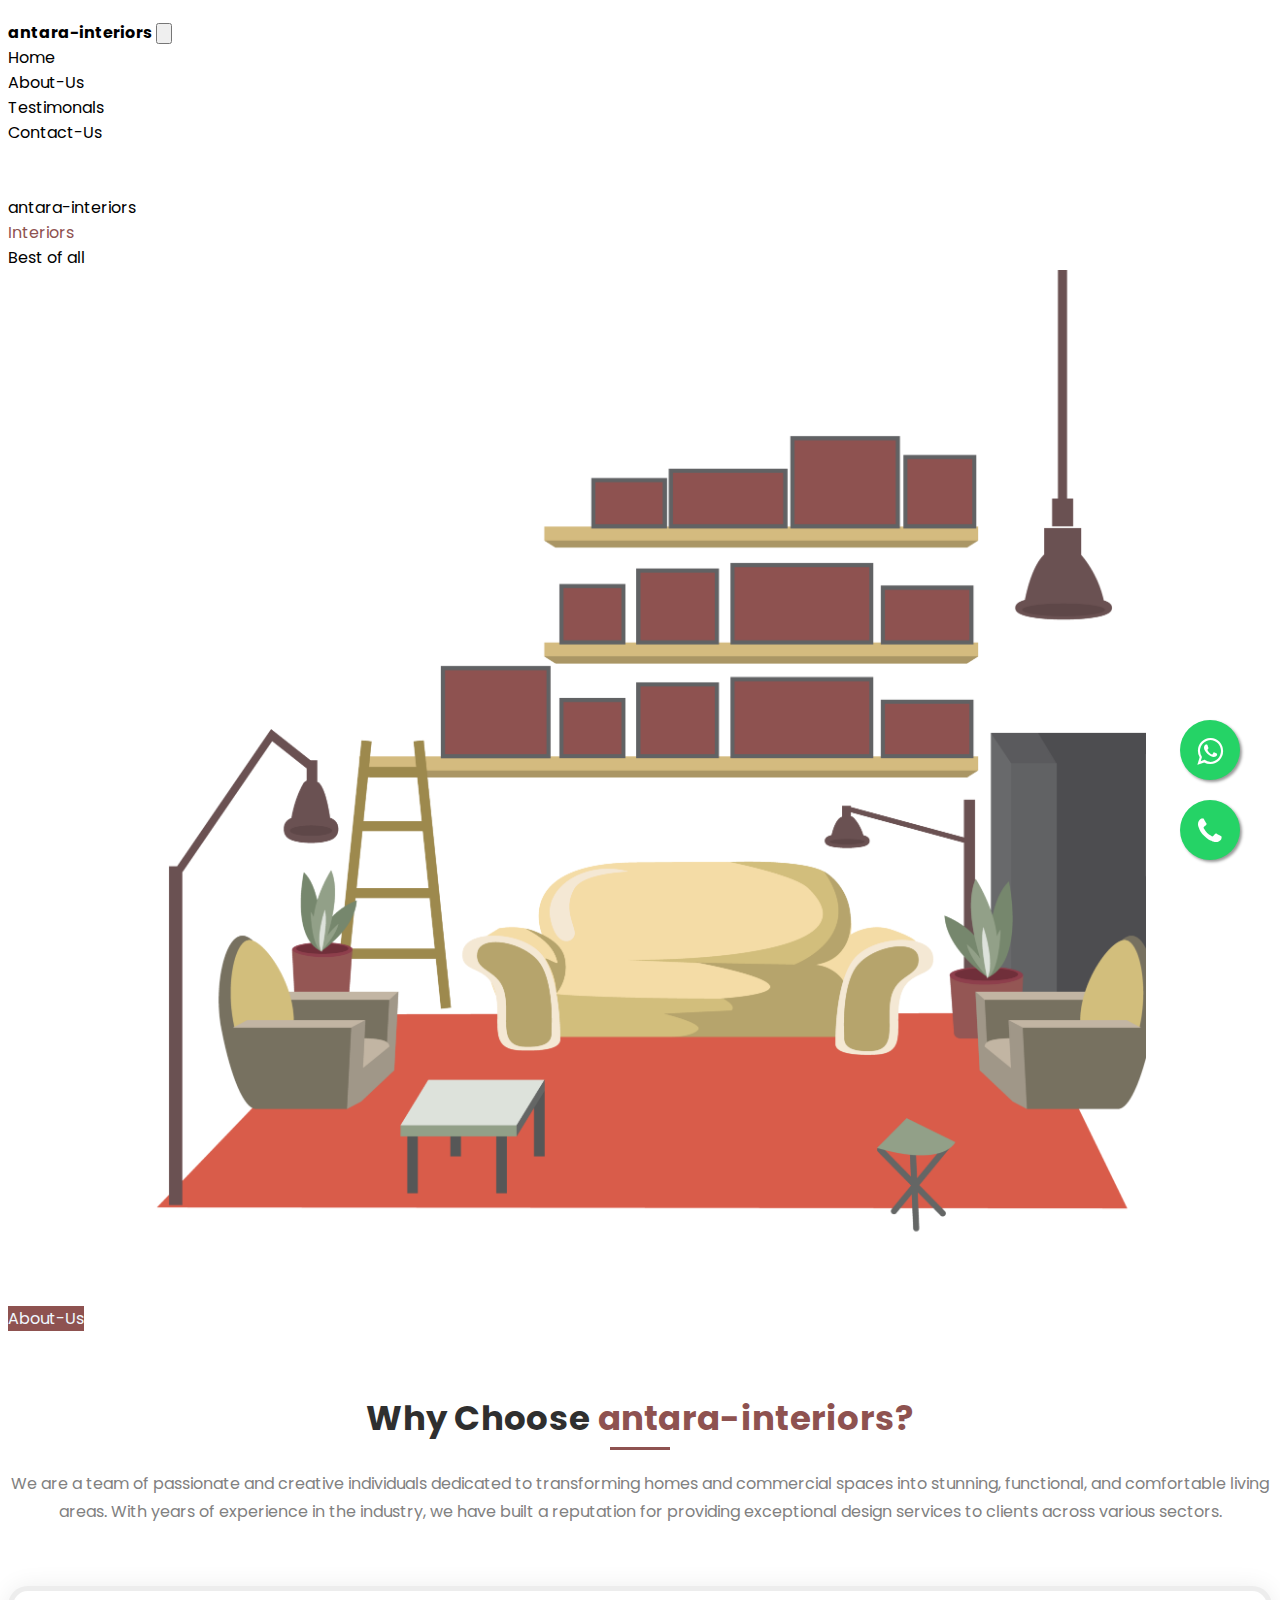
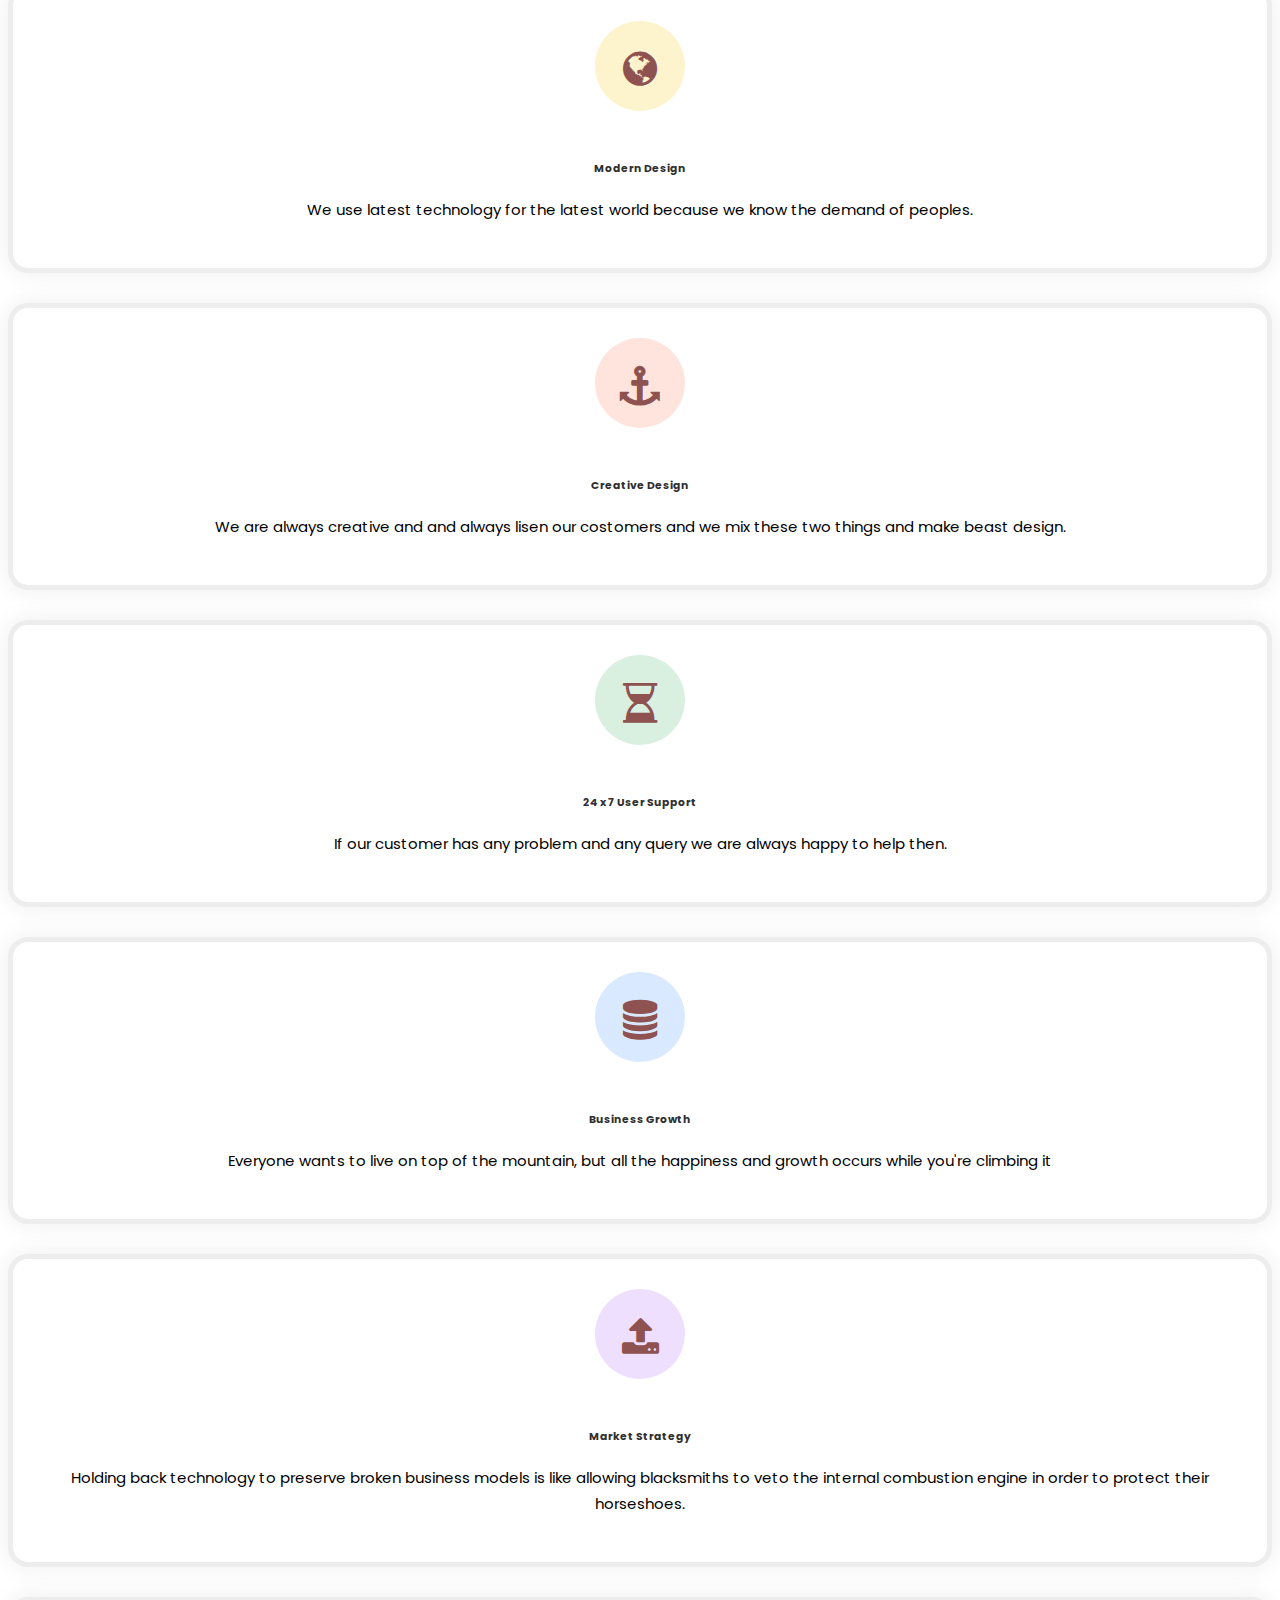
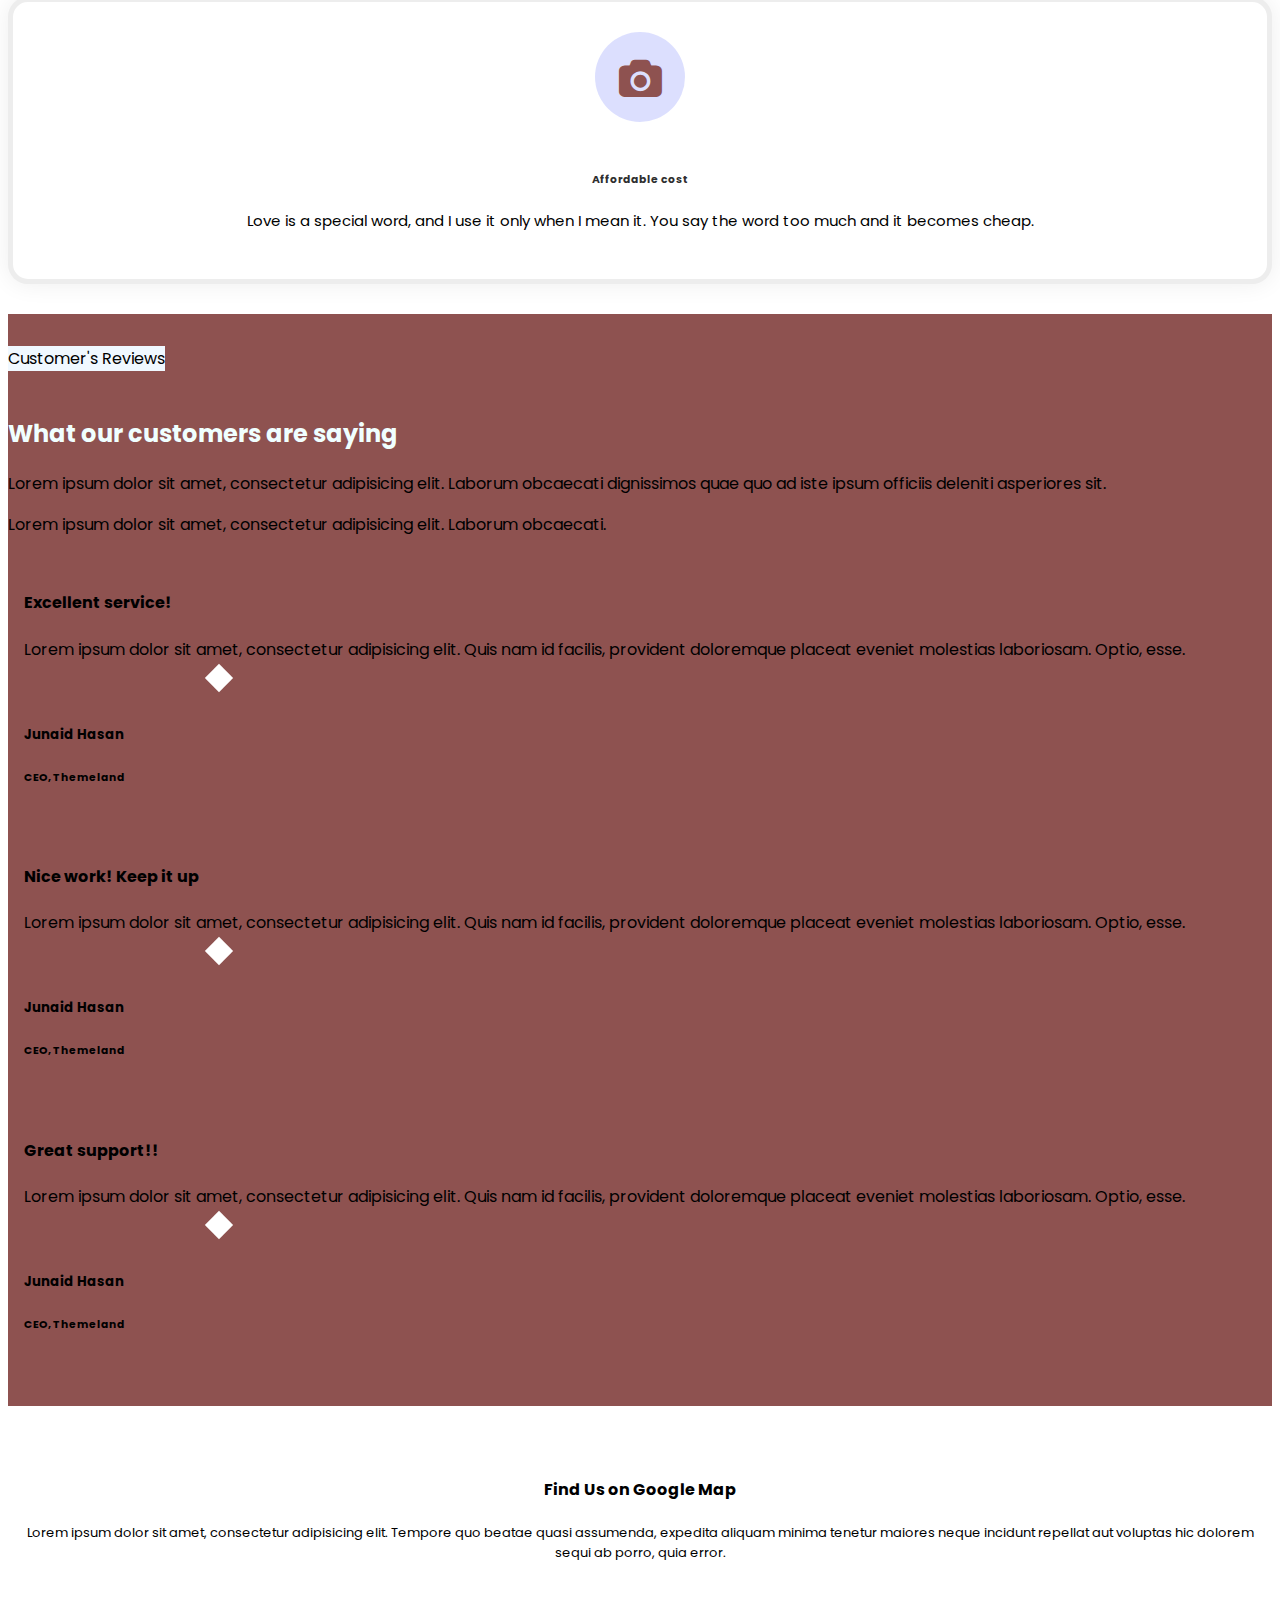
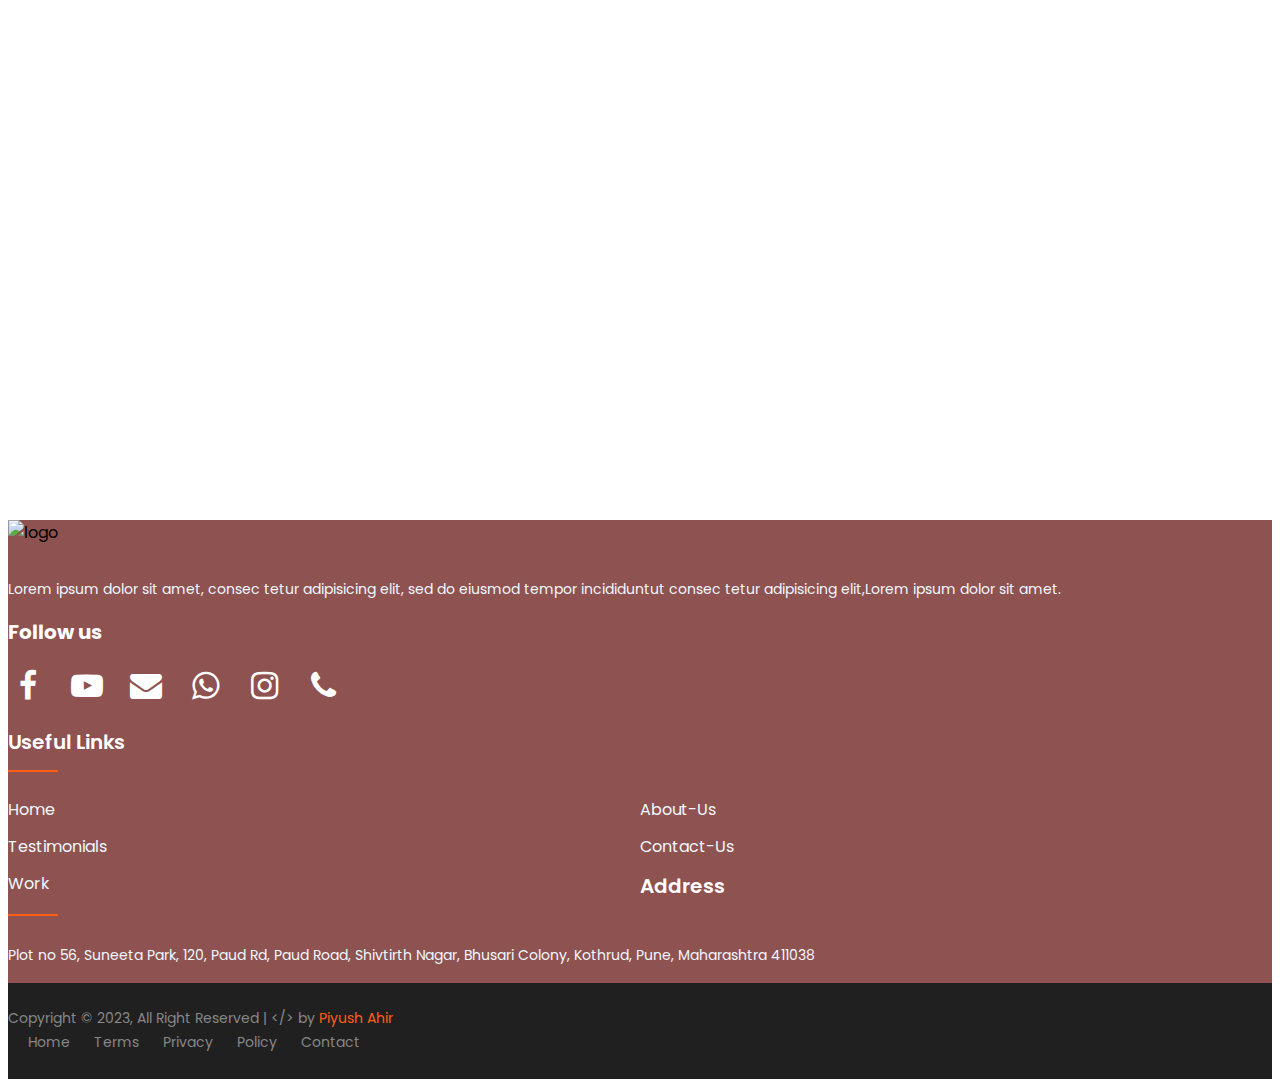
==== index.html @ 31af11ef "feat- added footer" ====
<!DOCTYPE html>
<html lang="en">
<head>
    <meta charset="UTF-8">
    <meta http-equiv="X-UA-Compatible" content="IE=edge">
    <meta name="viewport" content="width=device-width, initial-scale=1.0">
    <link rel="stylesheet" href="https://maxcdn.bootstrapcdn.com/font-awesome/4.5.0/css/font-awesome.min.css">
    <link href="https://cdn.jsdelivr.net/npm/bootstrap@5.3.0-alpha3/dist/css/bootstrap.min.css" rel="stylesheet" integrity="sha384-KK94CHFLLe+nY2dmCWGMq91rCGa5gtU4mk92HdvYe+M/SXH301p5ILy+dN9+nJOZ" crossorigin="anonymous">
    <script src="https://cdn.jsdelivr.net/npm/bootstrap@5.3.0-alpha3/dist/js/bootstrap.bundle.min.js" integrity="sha384-ENjdO4Dr2bkBIFxQpeoTz1HIcje39Wm4jDKdf19U8gI4ddQ3GYNS7NTKfAdVQSZe" crossorigin="anonymous"></script>
    <style>
        @import url('https://fonts.googleapis.com/css2?family=Poppins:wght@500&display=swap');
      </style>
    <link rel="stylesheet" href="./css/style.css">
    <title>antara-interiors</title>
    <style></style>
</head>
<body>
    <nav class="navbar sticky-top navbar-expand-lg navbar-light bg-light">
        <div class="container-fluid">
          <a class="navbar-brand" href="#"><b>antara-interiors</b></a>
          <button class="navbar-toggler" type="button" data-bs-toggle="collapse" data-bs-target="#navbarSupportedContent" aria-controls="navbarSupportedContent" aria-expanded="false" aria-label="Toggle navigation">
            <span class="navbar-toggler-icon"></span>
          </button>
          <div class="collapse navbar-collapse" id="navbarSupportedContent">
            <ul class="navbar-nav me-auto mb-2 mb-lg-0">
              <li class="nav-item">
                <a class="nav-link active" aria-current="page" href="#">Home</a>
              </li>
              <li class="nav-item">
                <a class="nav-link" href="#">About-Us</a>
              </li>
              <li class="nav-item">
                <a class="nav-link" href="#">Testimonals</a>
              </li>
              <li class="nav-item">
                <a class="nav-link" href="#">Contact-Us</a>
              </li>
            </ul>
          </div>
        </div>
      </nav>
      <br><br>
      <div class="container-fluid">
        <div class="row">
            <div class="col-lg-6">
                <div class="container d-flex align-self-center align-items-center  flex-column justify-content-center h-100 display-4 fw-semibold">
                    <div>antara-interiors</div>
                    <div style="color: #8E5250;" id="dynamicContent" class="overflow-hidden">Interiors</div>
                    <div>Best of all</div>
                </div>
            </div>
            <div class="col-lg-6">
                <img class="img-container img-fluid img-responsive" src="./images/header-img.png" alt="header-img" srcset="">
            </div>
        </div>
    </div>

    <br>

    <!--About Us Section -->

    <div class="feat bg-gray pt-5 pb-5">
      <div class="section-heading text-center">
        <span class="d-inline-block rounded-pill shadow-sm fw-5 px-4 py-2 mb-3 displayButtons">
            <i class="far fa-lightbulb text-primary mr-1"></i>
            <span style="color: aliceblue;">About-Us</span>
        </span>
      </div>
      <br>
      <div class="container">
        <div class="row">
          <div class="section-head col-sm-12">
            <h4><span>Why Choose</span> antara-interiors?</h4>
            <p>We are a team of passionate and creative individuals dedicated to transforming homes and commercial spaces into stunning, functional, and comfortable living areas. With years of experience in the industry, we have built a reputation for providing exceptional design services to clients across various sectors.</p>
          </div>
          <div class="col-lg-4 col-sm-6">
            <div class="item"> <span class="icon feature_box_col_one"><i class="fa fa-globe"></i></span>
              <h6>Modern Design</h6>
              <p>We use latest technology for the latest world because we know the demand of peoples.</p>
            </div>
          </div>
          <div class="col-lg-4 col-sm-6">
            <div class="item"> <span class="icon feature_box_col_two"><i class="fa fa-anchor"></i></span>
              <h6>Creative Design</h6>
              <p>We are always creative and and always lisen our costomers and we mix these two things and make beast design.</p>
            </div>
          </div>
          <div class="col-lg-4 col-sm-6">
            <div class="item"> <span class="icon feature_box_col_three"><i class="fa fa-hourglass-half"></i></span>
              <h6>24 x 7 User Support</h6>
              <p>If our customer has any problem and any query we are always happy to help then.</p>
            </div>
          </div>
          <div class="col-lg-4 col-sm-6">
            <div class="item"> <span class="icon feature_box_col_four"><i class="fa fa-database"></i></span>
              <h6>Business Growth</h6>
              <p>Everyone wants to live on top of the mountain, but all the happiness and growth occurs while you're climbing it</p>
            </div>
          </div>
          <div class="col-lg-4 col-sm-6">
            <div class="item"> <span class="icon feature_box_col_five"><i class="fa fa-upload"></i></span>
              <h6>Market Strategy</h6>
              <p>Holding back technology to preserve broken business models is like allowing blacksmiths to veto the internal combustion engine in order to protect their horseshoes.</p>
            </div>
          </div>
          <div class="col-lg-4 col-sm-6">
            <div class="item"> <span class="icon feature_box_col_six"><i class="fa fa-camera"></i></span>
              <h6>Affordable cost</h6>
              <p>Love is a special word, and I use it only when I mean it. You say the word too much and it becomes cheap.</p>
            </div>
          </div>
        </div>
      </div>
    </div>

    <!--Testimonial-->

    <section id="review" class="review-area ptb_100">
      <div class="container">
          <div class="row justify-content-center">
              <div class="col-12 col-md-10 col-lg-8">
                  <!-- Section Heading -->
                  <div class="section-heading text-center">
                      <span style="background-color: aliceblue;" class="d-inline-block rounded-pill shadow-sm fw-5 px-4 py-2 mb-3">
                          <i class="far fa-lightbulb text-primary mr-1"></i>
                          <span class="text-primary">Customer's</span>
                          Reviews
                      </span>
                      <br><br>
                      <h2 style="color: azure;" class="text-capitalize">What our customers are saying</h2>
                      <p class="d-none d-sm-block mt-4">Lorem ipsum dolor sit amet, consectetur adipisicing elit.
                          Laborum obcaecati dignissimos quae quo ad iste ipsum officiis deleniti asperiores sit.
                      </p>
                      <p class="d-block d-sm-none mt-4">Lorem ipsum dolor sit amet, consectetur adipisicing elit.
                          Laborum obcaecati.</p>
                  </div>
              </div>
          </div>
          <div class="row">
              <div class="col-12 col-md-6 col-lg-4 res-margin givePadding">
                  <!-- Single Review -->
                  <div class="single-review card">
                      <!-- Card Top -->
                      <div class="card-top p-4">
                          <h4 class="text-primary mt-4 mb-3">Excellent service!</h4>
                          <!-- Review Text -->
                          <div class="review-text">
                              <p>Lorem ipsum dolor sit amet, consectetur adipisicing elit. Quis nam id facilis,
                                  provident doloremque placeat eveniet molestias laboriosam. Optio, esse.</p>
                          </div>
                          <!-- Quotation Icon -->
                          <div class="quot-icon">
                              <img class="avatar-md" src="#" alt="">
                          </div>
                      </div>
                      <!-- Reviewer -->
                      <div class="reviewer media bg-gray p-4">
                          <!-- Reviewer Thumb -->
                          <div class="reviewer-thumb">
                              <img class="avatar-lg radius-100" src="assets/img/avatar/avatar-1.png" alt="">
                          </div>
                          <!-- Reviewer Media -->
                          <div class="reviewer-meta media-body align-self-center ml-4">
                              <h5 class="reviewer-name color-primary mb-2">Junaid Hasan</h5>
                              <h6 class="text-secondary fw-6">CEO, Themeland</h6>
                          </div>
                      </div>
                  </div>
              </div>
              <div class="col-12 col-md-6 col-lg-4 res-margin givePadding">
                  <!-- Single Review -->
                  <div class="single-review card">
                      <!-- Card Top -->
                      <div class="card-top p-4">
                          <h4 class="text-primary mt-4 mb-3">Nice work! Keep it up</h4>
                          <!-- Review Text -->
                          <div class="review-text">
                              <p>Lorem ipsum dolor sit amet, consectetur adipisicing elit. Quis nam id facilis,
                                  provident doloremque placeat eveniet molestias laboriosam. Optio, esse.</p>
                          </div>
                          <!-- Quotation Icon -->
                          <div class="quot-icon">
                              <img class="avatar-md" src="assets/img/icon/quote.png" alt="">
                          </div>
                      </div>
                      <!-- Reviewer -->
                      <div class="reviewer media bg-gray p-4">
                          <!-- Reviewer Thumb -->
                          <div class="reviewer-thumb">
                              <img class="avatar-lg radius-100" src="assets/img/avatar/avatar-2.png" alt="">
                          </div>
                          <!-- Reviewer Media -->
                          <div class="reviewer-meta media-body align-self-center ml-4">
                              <h5 class="reviewer-name color-primary mb-2">Junaid Hasan</h5>
                              <h6 class="text-secondary fw-6">CEO, Themeland</h6>
                          </div>
                      </div>
                  </div>
              </div>
              <div class="col-12 col-md-6 col-lg-4 givePadding">
                  <!-- Single Review -->
                  <div class="single-review card">
                      <!-- Card Top -->
                      <div class="card-top p-4">
                          <h4 class="text-primary mt-4 mb-3">Great support!!</h4>
                          <!-- Review Text -->
                          <div class="review-text">
                              <p>Lorem ipsum dolor sit amet, consectetur adipisicing elit. Quis nam id facilis,
                                  provident doloremque placeat eveniet molestias laboriosam. Optio, esse.</p>
                          </div>
                          <!-- Quotation Icon -->
                          <div class="quot-icon">
                              <img class="avatar-md" src="assets/img/icon/quote.png" alt="">
                          </div>
                      </div>
                      <!-- Reviewer -->
                      <div class="reviewer media bg-gray p-4">
                          <!-- Reviewer Thumb -->
                          <div class="reviewer-thumb">
                              <img class="avatar-lg radius-100" src="assets/img/avatar/avatar-3.png" alt="">
                          </div>
                          <!-- Reviewer Media -->
                          <div class="reviewer-meta media-body align-self-center ml-4">
                              <h5 class="reviewer-name color-primary mb-2">Junaid Hasan</h5>
                              <h6 class="text-secondary fw-6">CEO, Themeland</h6>
                          </div>
                      </div>
                  </div>
              </div>
          </div>
      </div>
  </section>

  <!--google-map-->

  <section class="map_sec">
    <div class="container">
        <div class="row">
            <div class="col-md-10 offset-md-1">
                <div class="map_inner">
                    <h4>Find Us on Google Map</h4>
                    <p>Lorem ipsum dolor sit amet, consectetur adipisicing elit. Tempore quo beatae quasi assumenda, expedita aliquam minima tenetur maiores neque incidunt repellat aut voluptas hic dolorem sequi ab porro, quia error.</p>
                    <div class="map_bind">
                        <iframe src="https://www.google.com/maps/embed?pb=!1m18!1m12!1m3!1d3783.4519129244663!2d73.7900452142959!3d18.508469487416004!2m3!1f0!2f0!3f0!3m2!1i1024!2i768!4f13.1!3m3!1m2!1s0x3bc2bf314d776303%3A0x1966c33a2b671d53!2sAntara%20Interiors!5e0!3m2!1sen!2sin!4v1681034557917!5m2!1sen!2sin" width="100%" height="450" frameborder="0" style="border:0;" allowfullscreen="" aria-hidden="false" tabindex="0"></iframe>
                    </div>
                </div>
            </div>
        </div>
    </div>
</section>

  
<!--Footer-->

<footer style="background-color:#8E5250;" class="footer-section">
  <div class="container">
      <div class="footer-content pt-5 pb-5">
          <div class="row">
              <div class="col-xl-4 col-lg-4 mb-50">
                  <div class="footer-widget">
                      <div class="footer-logo">
                          <a href="index.html"><img src="https://i.ibb.co/QDy827D/ak-logo.png" class="img-fluid" alt="logo"></a>
                      </div>
                      <div style="color: aliceblue;" class="footer-text">
                          <p style="color: aliceblue;">Lorem ipsum dolor sit amet, consec tetur adipisicing elit, sed do eiusmod tempor incididuntut consec tetur adipisicing
                          elit,Lorem ipsum dolor sit amet.</p>
                      </div>
                      <div class="footer-social-icon">
                          <span>Follow us</span>
                          <a href="#"><i class="fa fa-facebook fa-2x"></i></a>
                          <a href="#"><i class="fa fa-youtube-play fa-2x"></i></a>
                          <a href="#"><i class="fa fa-envelope fa-2x"></i></a>
                          <a href="#"><i class="fa fa-whatsapp fa-2x"></i></a>
                          <a href="#"><i class="fa fa-instagram fa-2x"></i></a>
                          <a href="#"><i class="fa fa-phone fa-2x"></i></a>   
                      </div>
                  </div>
              </div>
              <div class="col-xl-4 col-lg-4 col-md-6 mb-30">
                  <div class="footer-widget">
                      <div class="footer-widget-heading">
                          <h3>Useful Links</h3>
                      </div>
                      <ul>
                          <li><a style="color: aliceblue;" href="#">Home</a></li>
                          <li><a style="color: aliceblue;" href="#">about-us</a></li>
                          <li><a style="color: aliceblue;" href="#">testimonials</a></li>
                          <li><a style="color: aliceblue;" href="#">contact-us</a></li>
                          <li><a style="color: aliceblue;" href="#">work</a></li>
                      </ul>
                  </div>
              </div>
              <div class="col-xl-4 col-lg-4 col-md-6 mb-50">
                  <div class="footer-widget">
                      <div class="footer-widget-heading">
                          <h3>Address</h3>
                      </div>
                      <div class="footer-text mb-25">
                          <p style="color: aliceblue;"> Plot no 56, Suneeta Park, 120, Paud Rd, Paud Road, Shivtirth Nagar, Bhusari Colony, Kothrud, Pune, Maharashtra 411038 </p>
                      </div>
                  </div>
              </div>
          </div>
      </div>
  </div>
  <div class="copyright-area">
      <div class="container">
          <div class="row">
              <div class="col-xl-6 col-lg-6 text-center text-lg-left">
                  <div class="copyright-text">
                      <p>Copyright &copy; 2023, All Right Reserved | &lt;/&gt; by  <a href="https://www.linkedin.com/in/piyushahir28/" target="_blank">Piyush Ahir</a></p>
                  </div>
              </div>
              <div class="col-xl-6 col-lg-6 d-none d-lg-block text-right">
                  <div class="footer-menu">
                      <ul>
                          <li><a href="#">Home</a></li>
                          <li><a href="#">Terms</a></li>
                          <li><a href="#">Privacy</a></li>
                          <li><a href="#">Policy</a></li>
                          <li><a href="#">Contact</a></li>
                      </ul>
                  </div>
              </div>
          </div>
      </div>
  </div>
</footer>

    <a href="tel:+918552904590" class="float" target="_blank">
      <i class="fa fa-phone my-float"></i>
    </a>

    <a href="https://wa.me/+918552904590" class="float-btn" target="_blank">
      <i class="fa fa-whatsapp my-float"></i>
    </a>

    <script src="./script.js"></script>
    </body>
</html>
---- css/style.css ----
:root {
  --primary: #8E5250;
}

body {
    font-family: 'Poppins', sans-serif;
    margin-top: 20px;
}

/*header-image*/

.img-container {
    display: block;
  margin-left: auto;
  margin-right: auto;
  width: 80%;
}

/*header-text*/

@keyframes changewidth {
    from {
        width: 0%;
    }

    to {
        width: 100%;
    }
}
#dynamicContent {
    white-space: nowrap;
}

/*WhatsApp Button*/


.float-btn{
	position:fixed;
	width:60px;
	height:60px;
	bottom:120px;
	right:40px;
	background-color:#25d366;
	color:#FFF;
	border-radius:50px;
	text-align:center;
  font-size:30px;
	box-shadow: 2px 2px 3px #999;
  z-index:100;
}


.float{
	position:fixed;
	width:60px;
	height:60px;
	bottom:40px;
	right:40px;
	background-color:#25d366;
	color:#FFF;
	border-radius:50px;
	text-align:center;
  font-size:30px;
	box-shadow: 2px 2px 3px #999;
  z-index:100;
}

.my-float{
	margin-top:16px;
}

/*about-us*/

a,
a:active,
a:focus {
  color: #333;
  text-decoration: none;
  transition-timing-function: ease-in-out;
  -ms-transition-timing-function: ease-in-out;
  -moz-transition-timing-function: ease-in-out;
  -webkit-transition-timing-function: ease-in-out;
  -o-transition-timing-function: ease-in-out;
  transition-duration: .2s;
  -ms-transition-duration: .2s;
  -moz-transition-duration: .2s;
  -webkit-transition-duration: .2s;
  -o-transition-duration: .2s;
}
      
span, a, a:hover {
  display: inline-block;
  text-decoration: none;
  color: inherit;
}
.section-head {
margin-bottom: 60px;
}
.section-head h4 {
position: relative;
padding:0;
color:var(--primary);
line-height: 1;
letter-spacing:0.3px;
font-size: 34px;
font-weight: 700;  
text-align:center;
text-transform:none;
margin-bottom:30px;
}
.section-head h4:before {
content: '';
width: 60px;
height: 3px;
background: var(--primary);
position: absolute;
left: 0px;
bottom: -10px;
right:0;  
margin:0 auto;
}
.section-head h4 span {
font-weight: 700;
padding-bottom: 5px;
color:#2f2f2f
}
p.service_text{
color:#cccccc !important;
font-size:16px;
line-height:28px;
text-align:center;    
}
.section-head p, p.awesome_line{
color:#818181;
font-size:16px;
line-height:28px;
text-align:center;  
}

.extra-text {
  font-size:34px;
  font-weight: 700;
  color:#2f2f2f;
  margin-bottom: 25px;
  position:relative;
  text-transform: none;
}
.extra-text::before {
  content: '';
  width: 60px;
  height: 3px;
  background: var(--primary);
  position: absolute;
  left: 0px;
  bottom: -10px;
  right: 0;
  margin: 0 auto;
}
.extra-text span {
  font-weight: 700;
  color:var(--primary)2;
}
.item {
  background: #fff;
  text-align: center;
  padding: 30px 25px;
  -webkit-box-shadow:0 0px 25px rgba(0, 0, 0, 0.07);
  box-shadow:0 0px 25px rgba(0, 0, 0, 0.07);
  border-radius: 20px;
  border:5px solid rgba(0, 0, 0, 0.07);
  margin-bottom: 30px;
  -webkit-transition: all .5s ease 0;
  transition: all .5s ease 0;
  transition: all 0.5s ease 0s;
}
.item:hover{
  background:var(--primary);
  box-shadow:0 8px 20px 0px rgba(0, 0, 0, 0.2);
  -webkit-transition: all .5s ease 0;
  transition: all .5s ease 0;
  transition: all 0.5s ease 0s;
}
.item:hover .item, .item:hover span.icon{
  background:#fff;
  border-radius:10px;
  -webkit-transition: all .5s ease 0;
  transition: all .5s ease 0;
  transition: all 0.5s ease 0s;
}
.item:hover h6, .item:hover p{
  color:#fff;
  -webkit-transition: all .5s ease 0;
  transition: all .5s ease 0;
  transition: all 0.5s ease 0s;
}
.item .icon {
  font-size: 40px;
  margin-bottom:25px;
  color: var(--primary);   
  width: 90px;
  height: 90px;
  line-height: 96px;
  border-radius: 50px;
}
.item .feature_box_col_one{
  background:rgba(247, 198, 5, 0.20);
  color:var(--primary)
}
.item .feature_box_col_two{
  background:rgba(255, 77, 28, 0.15);
  color:var(--primary)
}
.item .feature_box_col_three{
  background:rgba(0, 147, 38, 0.15);
  color:var(--primary)
}
.item .feature_box_col_four{
  background:rgba(0, 108, 255, 0.15);
  color:var(--primary)
}
.item .feature_box_col_five{
  background:rgba(146, 39, 255, 0.15);
  color:var(--primary)
}
.item .feature_box_col_six{
  background:rgba(23, 39, 246, 0.15);
  color:var(--primary)
}
.item p{
  font-size:15px;
  line-height:26px;
}
.item h6 {
  margin-bottom:20px;
  color:#2f2f2f;
}
.mission p {
  margin-bottom: 10px;
  font-size: 15px;
  line-height: 28px;
  font-weight: 500;
}
.mission i {
  display: inline-block;
  width: 50px;
  height: 50px;
  line-height: 50px;
  text-align: center;
  background: var(--primary);
  border-radius: 50%;
  color: #fff;
  font-size: 25px;
}
.mission .small-text {
  margin-left: 10px;
  font-size: 13px;
  color: #666;
}
.skills {
  padding-top:0px;
}
.skills .prog-item {
  margin-bottom: 25px;
}
.skills .prog-item:last-child {
  margin-bottom: 0;
}
.skills .prog-item p {
  font-weight: 500;
  font-size: 15px;
  margin-bottom: 10px;
}
.skills .prog-item .skills-progress {
  width: 100%;
  height: 10px;
  background: #e0e0e0;
  border-radius:20px;
  position: relative;
}
.skills .prog-item .skills-progress span {
  position: absolute;
  left: 0;
  top: 0;
  height: 100%;
  background: var(--primary);
  width: 10%;
  border-radius: 10px;
  -webkit-transition: all 1s;
  transition: all 1s;
}
.skills .prog-item .skills-progress span:after {
  content: attr(data-value);
  position: absolute;
  top: -5px;
  right: 0;
  font-size: 10px;
  font-weight:600;    
  color: #fff;
  background:rgba(0, 0, 0, 0.9);
  padding: 3px 7px;
  border-radius: 30px;
}

/*Testimonial*/

.displayButtons {
  background-color: var(--primary);
}

.review-area {
  background-color: var(--primary); 
  padding-bottom: 2rem; 
  padding-top: 2rem;
}

.single-review {
  -webkit-box-shadow: 0 0.313rem 0.875rem var(--secondary-l-color);
          box-shadow: 0 0.313rem 0.875rem var(--secondary-l-color);
  -webkit-transition: all 0.3s ease 0s;
  transition: all 0.3s ease 0s;
}

.single-review .card-top {
  position: relative;
}

.single-review .quot-icon {
  position: absolute;
  top: 5%;
  right: 5%;
}

.single-review .reviewer {
  position: relative;
}

.single-review .reviewer::after {
  position: absolute;
  content: '';
  height: 20px;
  width: 20px;
  background-color: #fff;
  bottom: calc(100% - 10px);
  left: 15%;
  -webkit-transform: rotate(45deg);
          transform: rotate(45deg);
}

.single-review:hover {
  -webkit-box-shadow: 0 1rem 3rem rgba(31, 45, 61, 0.125);
          box-shadow: 0 1rem 3rem rgba(31, 45, 61, 0.125);
}

.givePadding{
  padding: 1rem;
}

/*google-map*/

.map_sec{
  padding: 50px 0px;
}
.map_inner h4, .map_inner p{
  color: #000;
  text-align: center
}
.map_inner p{
  font-size: 13px;
}
.map_bind{
  margin-top: 50px;
  border-radius: 30px;
  overflow: hidden;
}

/*footer*/

ul {
  margin: 0px;
  padding: 0px;
}
.footer-section {
background: #151414;
position: relative;
}
.footer-cta {
border-bottom: 1px solid #373636;
}
.single-cta i {
color: #ff5e14;
font-size: 30px;
float: left;
margin-top: 8px;
}
.cta-text {
padding-left: 15px;
display: inline-block;
}
.cta-text h4 {
color: #fff;
font-size: 20px;
font-weight: 600;
margin-bottom: 2px;
}
.cta-text span {
color: #757575;
font-size: 15px;
}
.footer-content {
position: relative;
z-index: 2;
}
.footer-pattern img {
position: absolute;
top: 0;
left: 0;
height: 330px;
background-size: cover;
background-position: 100% 100%;
}
.footer-logo {
margin-bottom: 30px;
}
.footer-logo img {
  max-width: 200px;
}
.footer-text p {
margin-bottom: 14px;
font-size: 14px;
    color: #7e7e7e;
line-height: 28px;
}
.footer-social-icon span {
color: #fff;
display: block;
font-size: 20px;
font-weight: 700;
font-family: 'Poppins', sans-serif;
margin-bottom: 20px;
}
.footer-social-icon a {
color: #fff;
font-size: 16px;
margin-right: 15px;
}
.footer-social-icon i {
height: 40px;
width: 40px;
text-align: center;
line-height: 38px;
border-radius: 50%;
}
.facebook-bg{
background: #3B5998;
}
.twitter-bg{
background: #55ACEE;
}
.google-bg{
background: #DD4B39;
}
.footer-widget-heading h3 {
color: #fff;
font-size: 20px;
font-weight: 600;
margin-bottom: 40px;
position: relative;
}
.footer-widget-heading h3::before {
content: "";
position: absolute;
left: 0;
bottom: -15px;
height: 2px;
width: 50px;
background: #ff5e14;
}
.footer-widget ul li {
display: inline-block;
float: left;
width: 50%;
margin-bottom: 12px;
}
.footer-widget ul li a:hover{
color: #ff5e14;
}
.footer-widget ul li a {
color: #878787;
text-transform: capitalize;
}
.subscribe-form {
position: relative;
overflow: hidden;
}
.subscribe-form input {
width: 100%;
padding: 14px 28px;
background: #2E2E2E;
border: 1px solid #2E2E2E;
color: #fff;
}
.subscribe-form button {
  position: absolute;
  right: 0;
  background: #ff5e14;
  padding: 13px 20px;
  border: 1px solid #ff5e14;
  top: 0;
}
.subscribe-form button i {
color: #fff;
font-size: 22px;
transform: rotate(-6deg);
}
.copyright-area{
background: #202020;
padding: 25px 0;
}
.copyright-text p {
margin: 0;
font-size: 14px;
color: #878787;
}
.copyright-text p a{
color: #ff5e14;
}
.footer-menu li {
display: inline-block;
margin-left: 20px;
}
.footer-menu li:hover a{
color: #ff5e14;
}
.footer-menu li a {
font-size: 14px;
color: #878787;
}
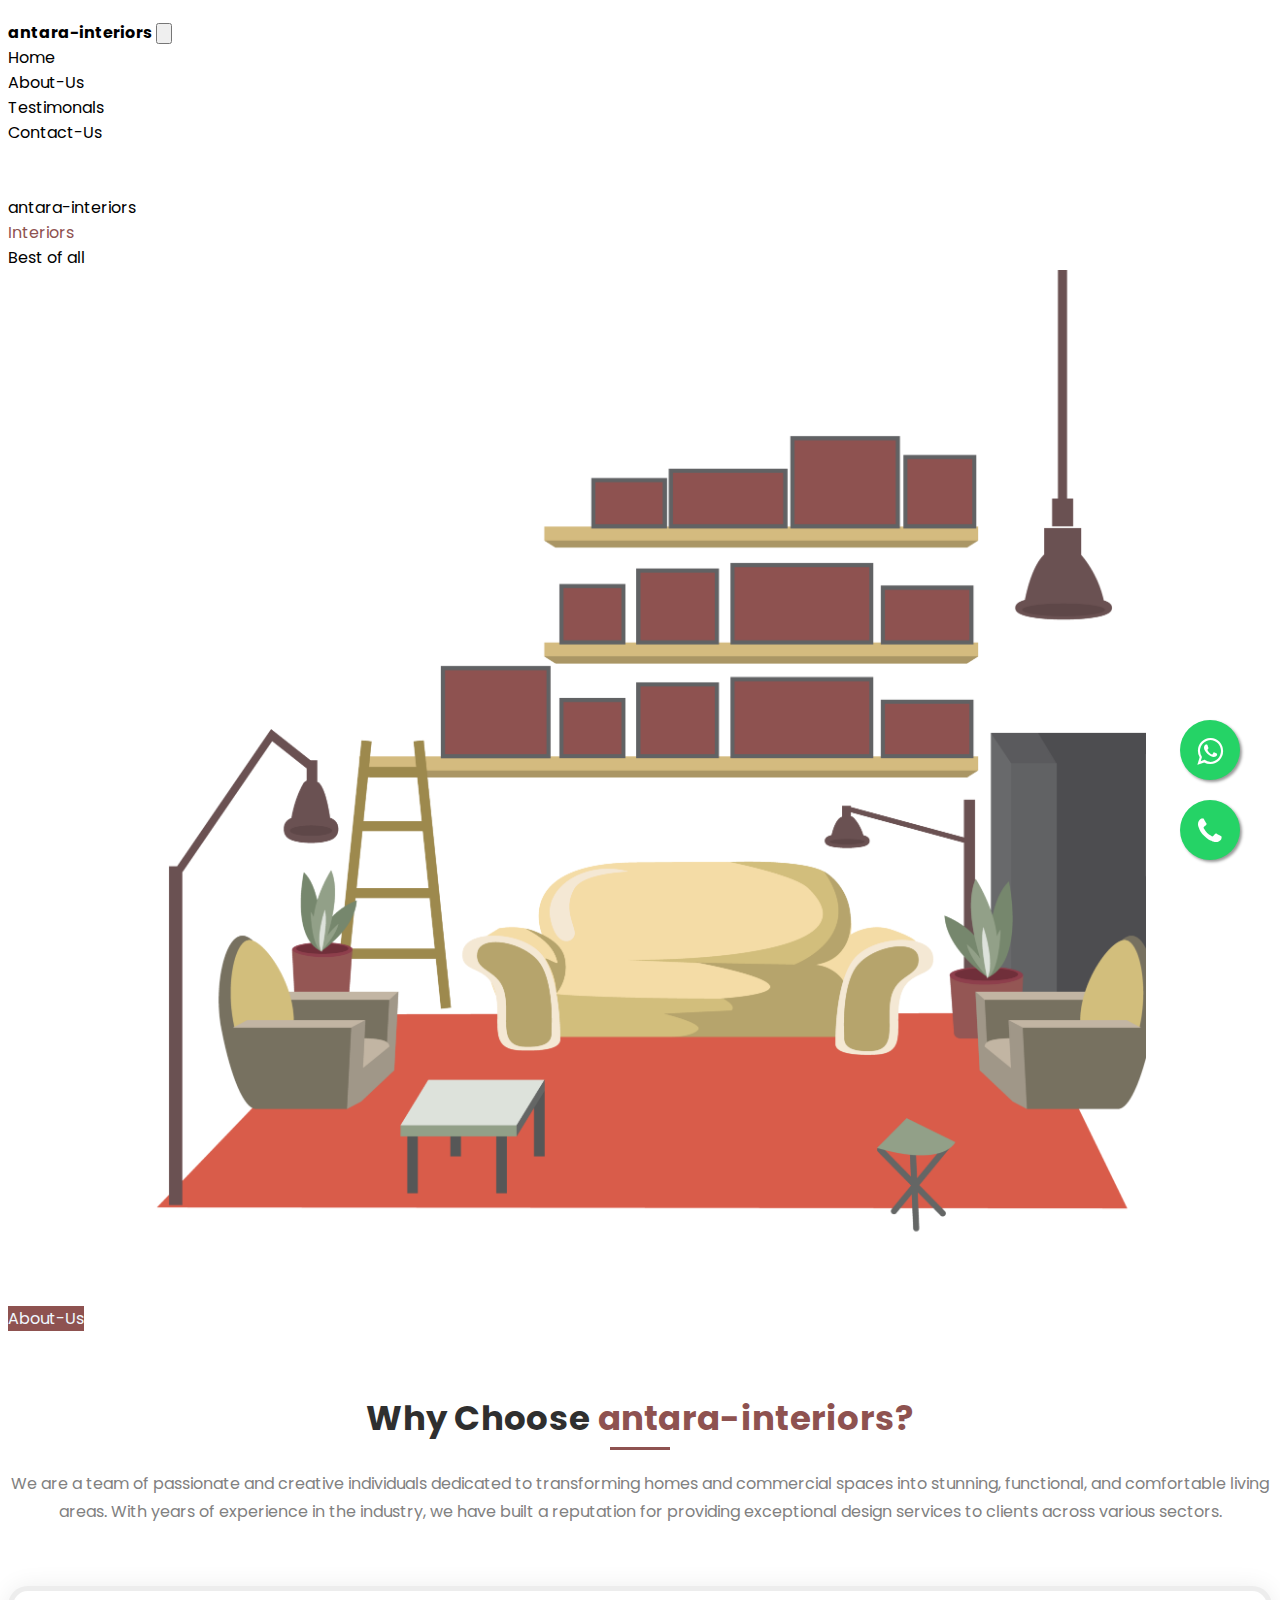
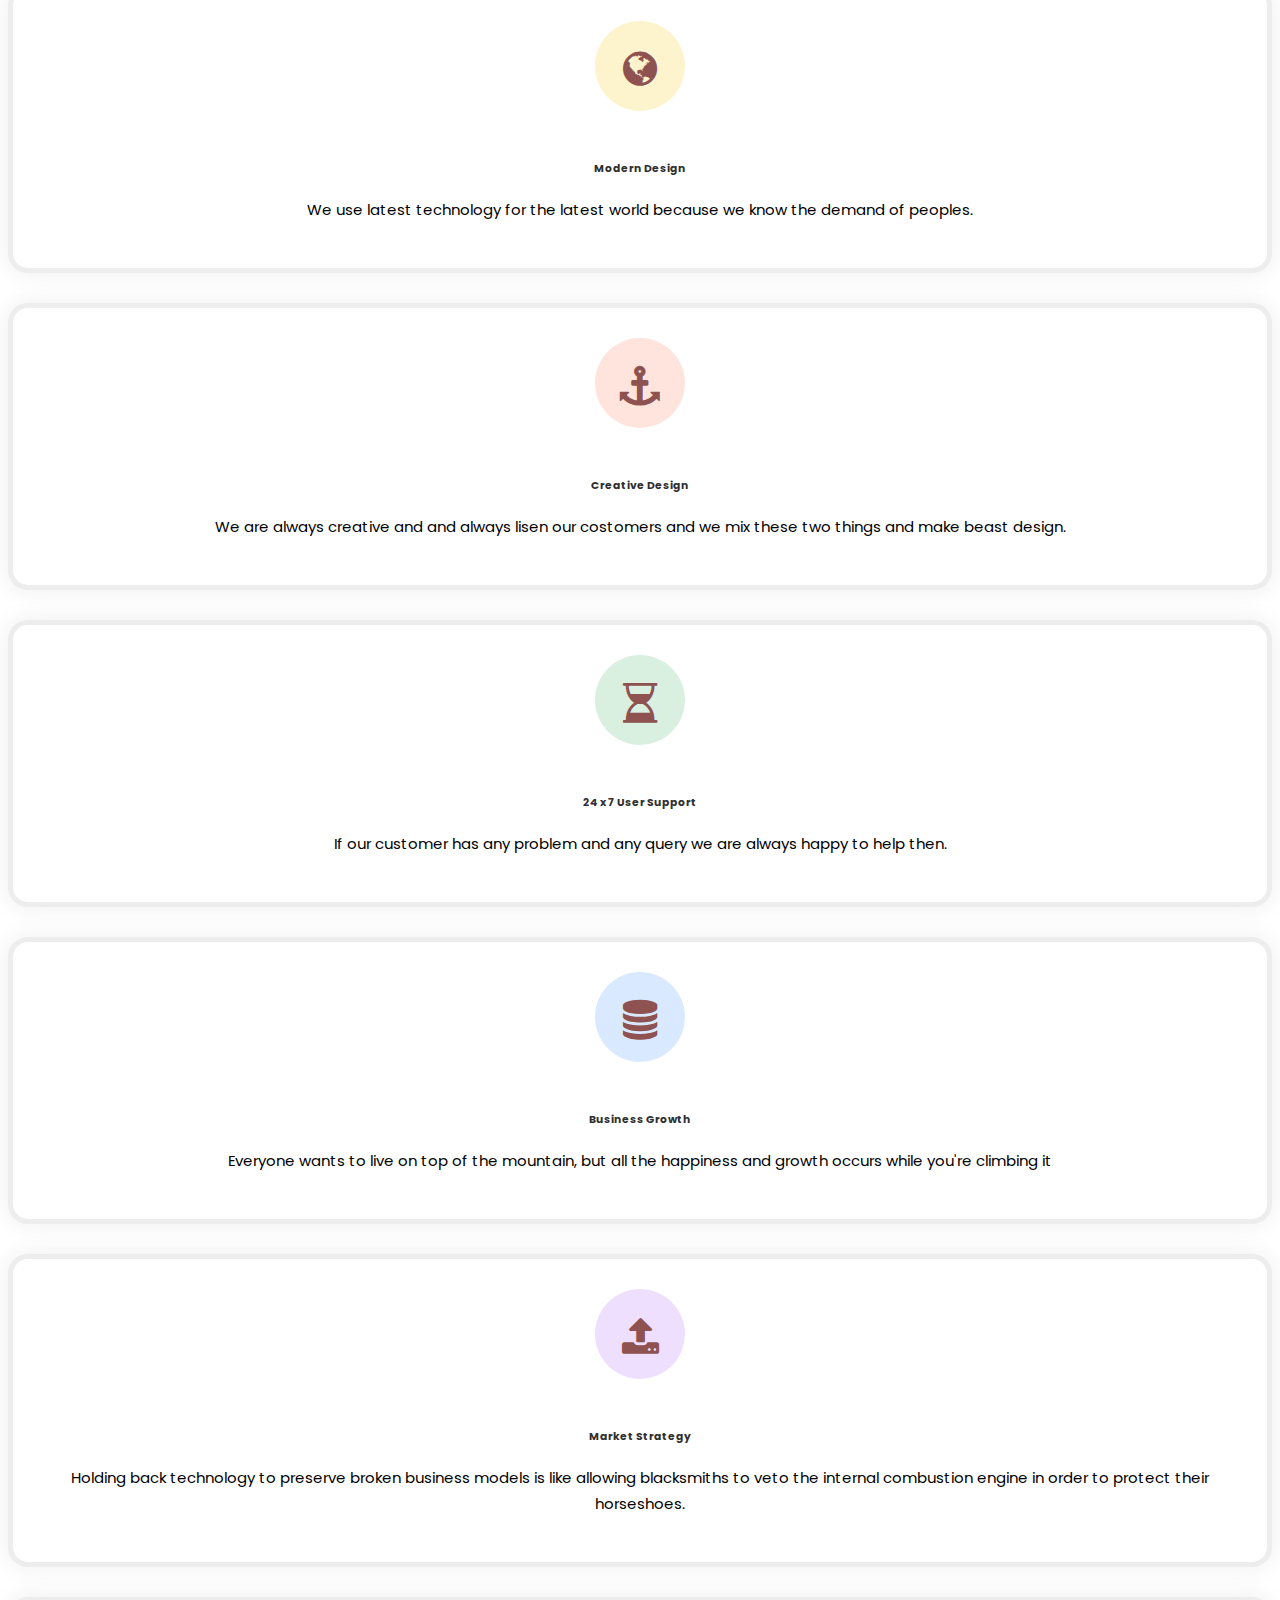
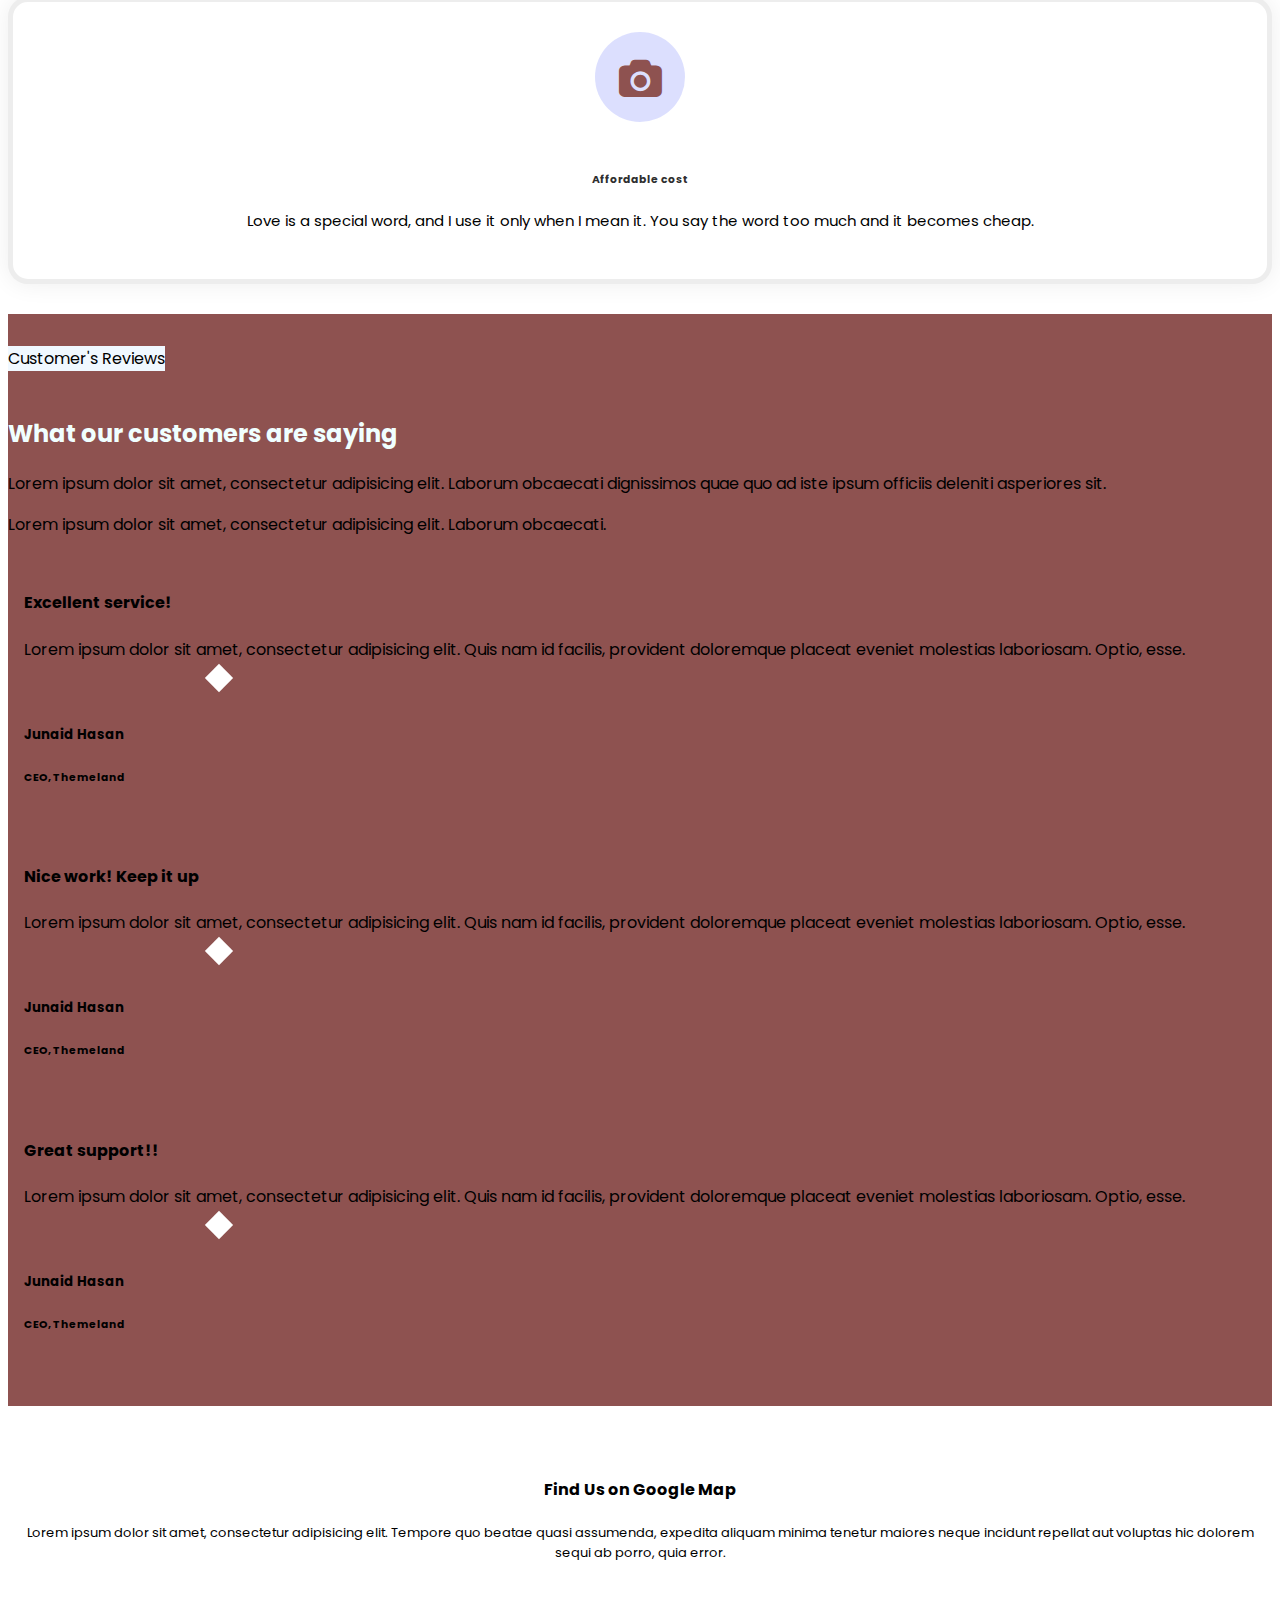
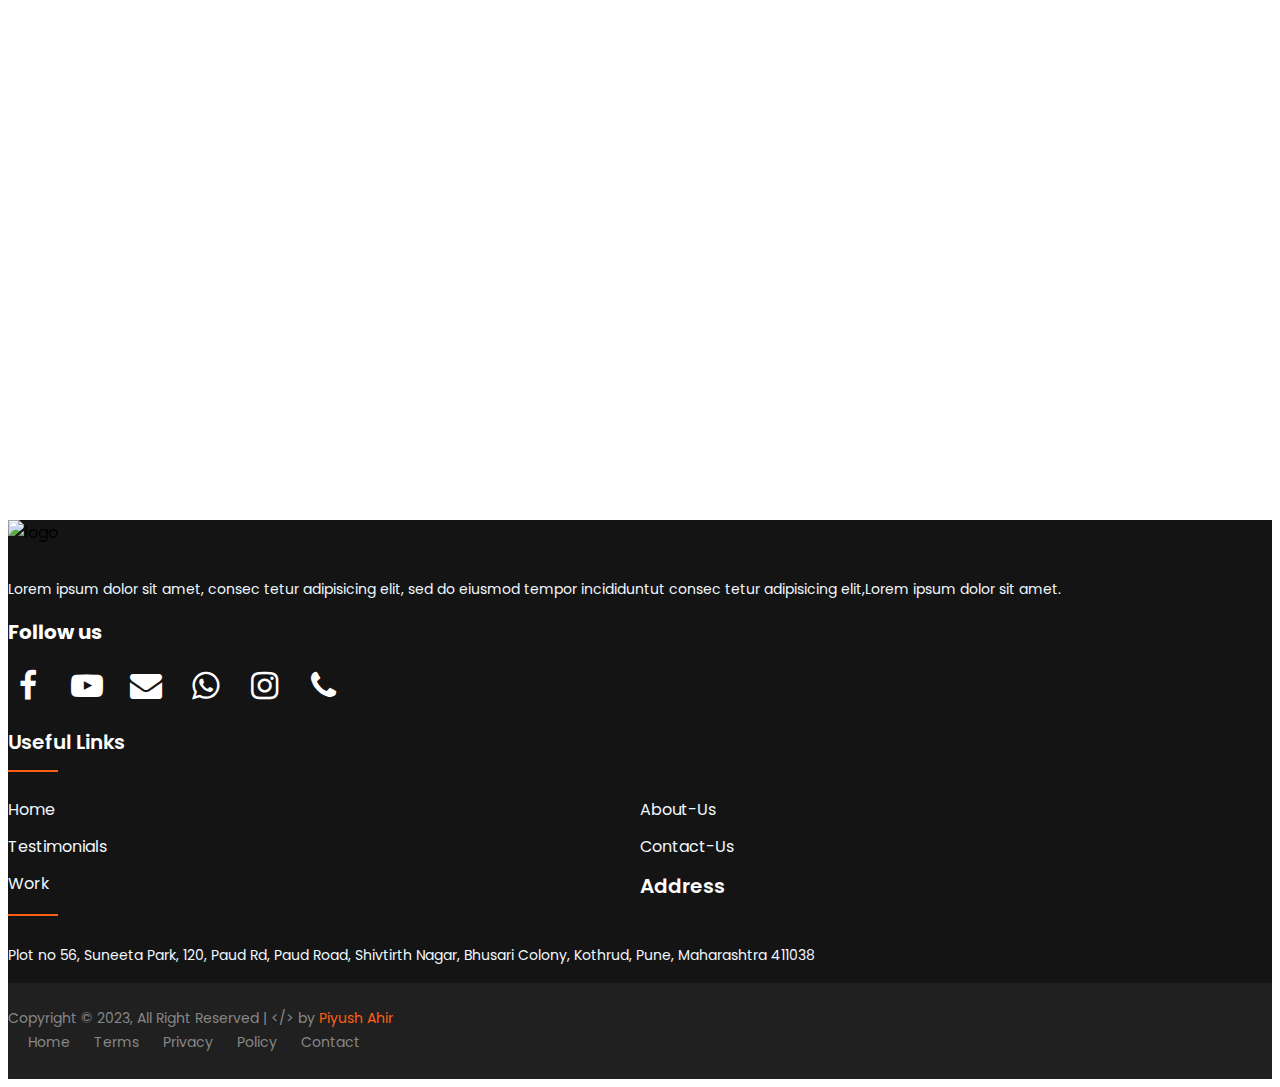
==== commit 3f30a567: "fix - footer" ====
--- a/index.html
+++ b/index.html
@@ -252,14 +252,14 @@
   
 <!--Footer-->
 
-<footer style="background-color:#8E5250;" class="footer-section">
+<footer class="footer-section">
   <div class="container">
       <div class="footer-content pt-5 pb-5">
           <div class="row">
               <div class="col-xl-4 col-lg-4 mb-50">
                   <div class="footer-widget">
                       <div class="footer-logo">
-                          <a href="index.html"><img src="https://i.ibb.co/QDy827D/ak-logo.png" class="img-fluid" alt="logo"></a>
+                          <a href="index.html"><img src="https://pbs.twimg.com/profile_images/1622281200306999303/KXb6L4GE_400x400.jpg" class="img-fluid" alt="logo"></a>
                       </div>
                       <div style="color: aliceblue;" class="footer-text">
                           <p style="color: aliceblue;">Lorem ipsum dolor sit amet, consec tetur adipisicing elit, sed do eiusmod tempor incididuntut consec tetur adipisicing
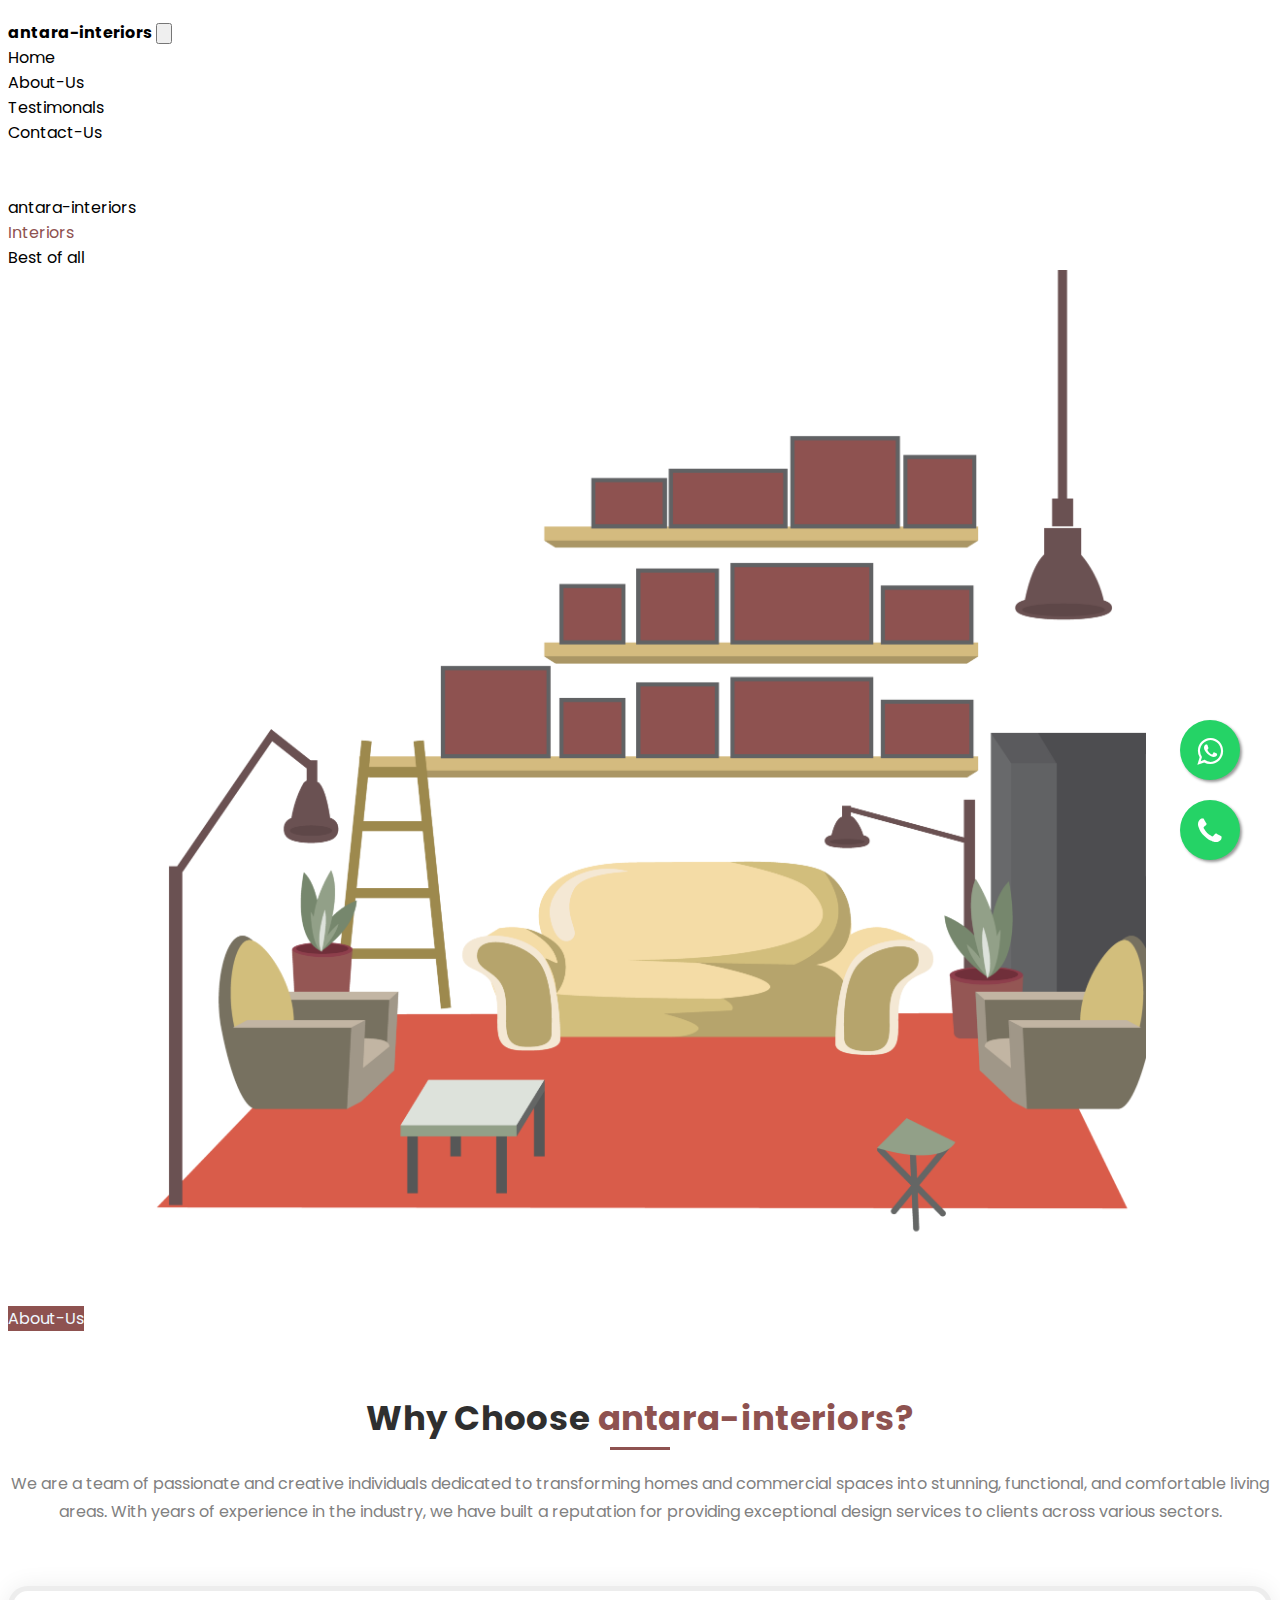
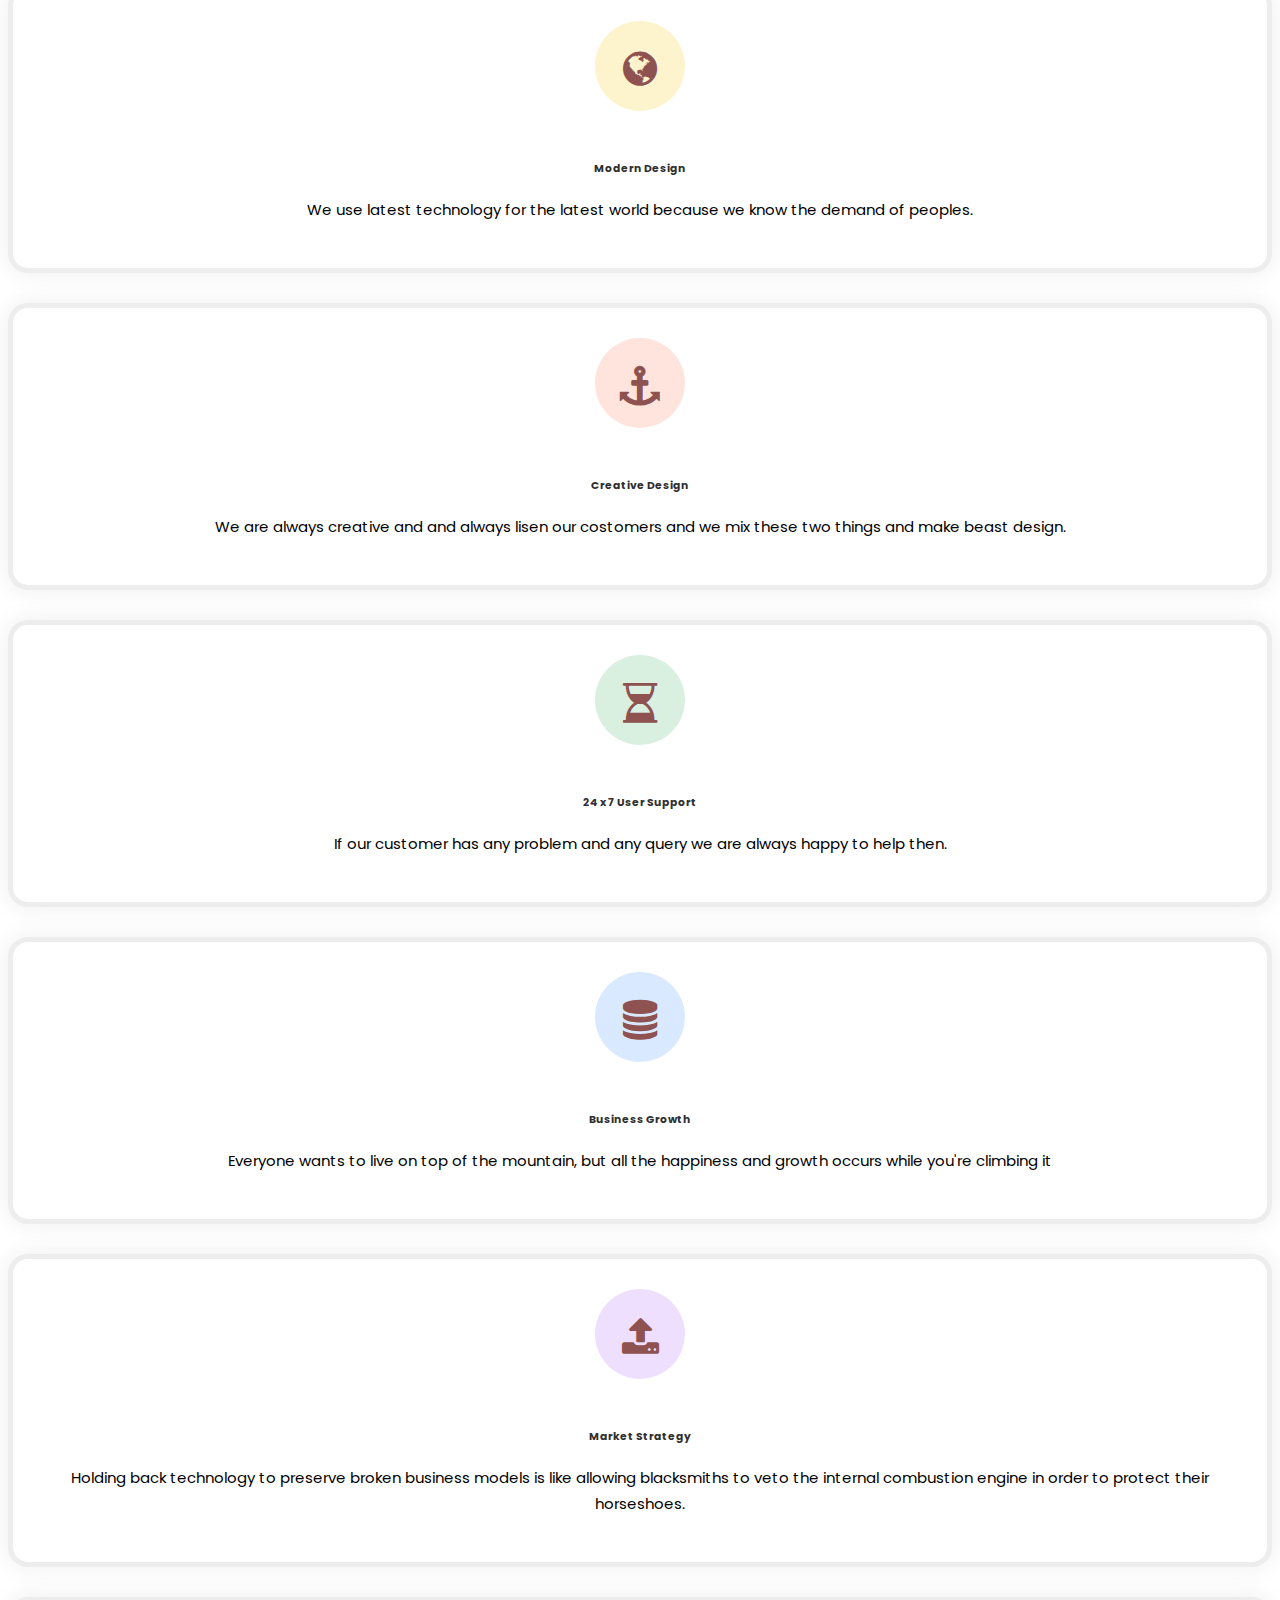
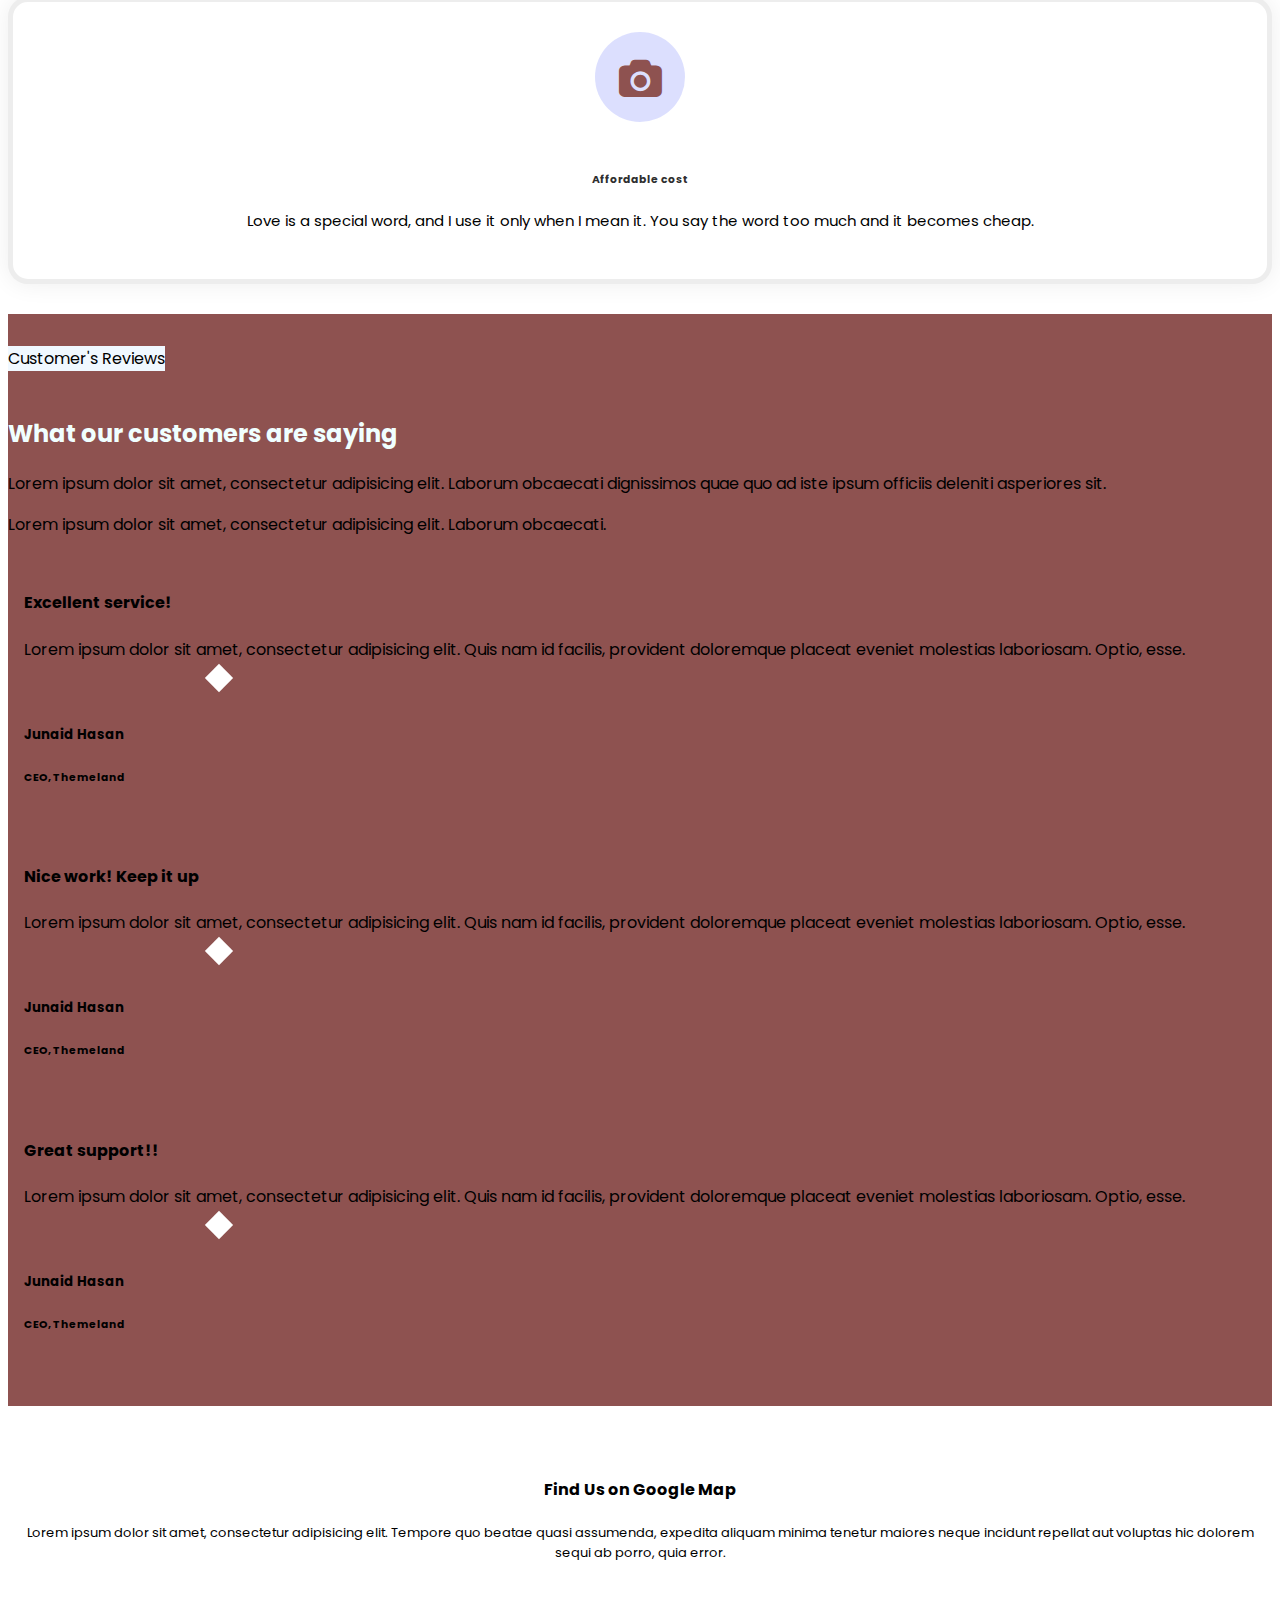
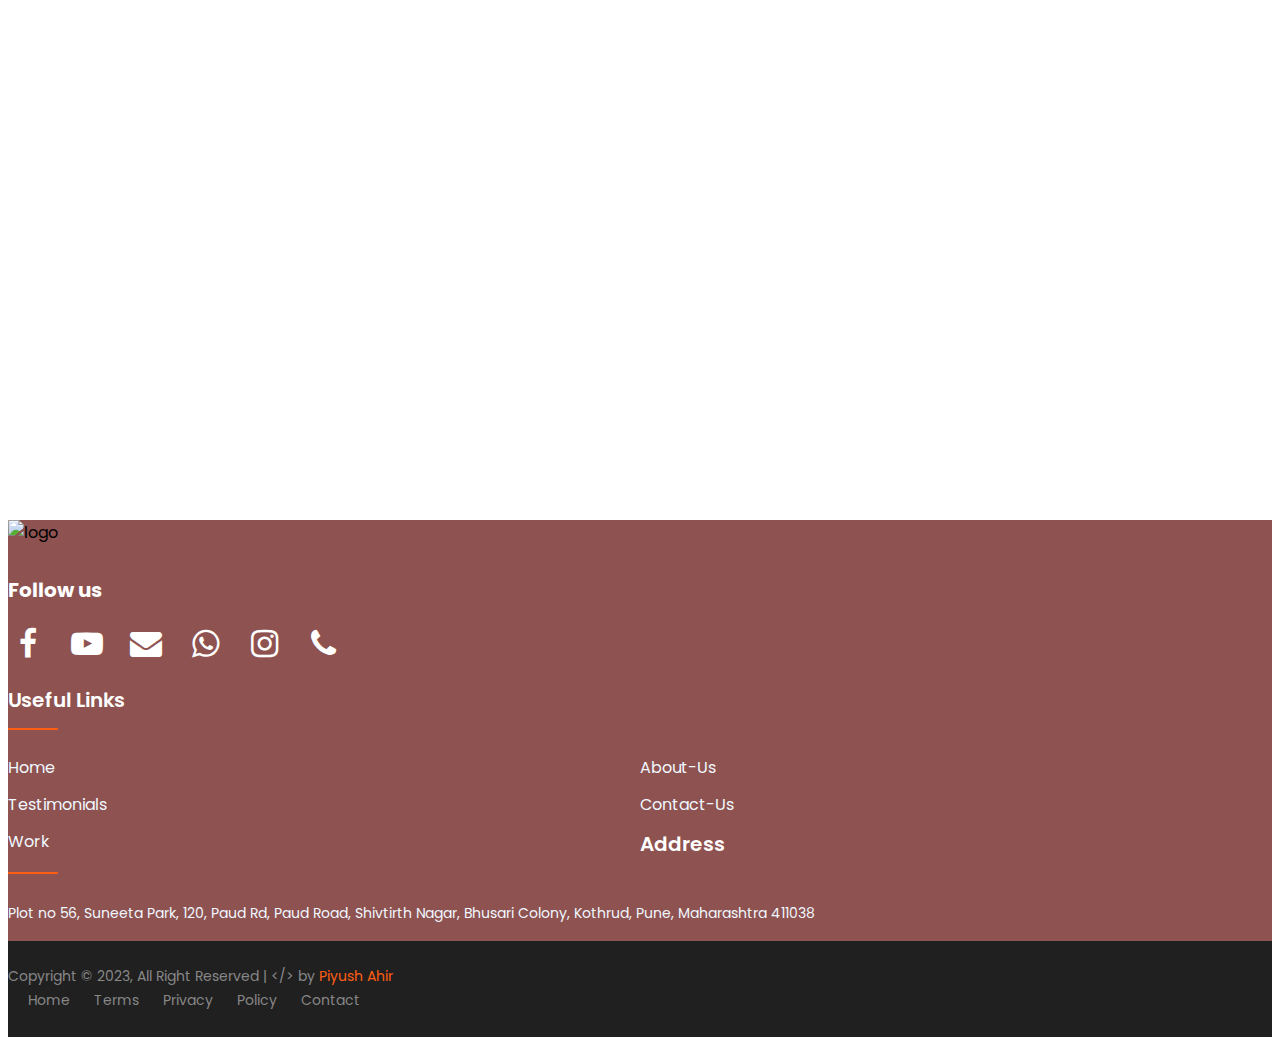
==== commit 77015b8c: "fix - added logo" ====
--- a/index.html
+++ b/index.html
@@ -12,6 +12,7 @@
       </style>
     <link rel="stylesheet" href="./css/style.css">
     <title>antara-interiors</title>
+    <link rel = "icon" href = "https://raw.githubusercontent.com/piyushahir28/antara-interiors/main/images/antara-logo.png" type = "image/x-icon">
     <style></style>
 </head>
 <body>
@@ -253,17 +254,15 @@
 <!--Footer-->
 
 <footer class="footer-section">
-  <div class="container">
+  <div class="container footer-color">
       <div class="footer-content pt-5 pb-5">
           <div class="row">
               <div class="col-xl-4 col-lg-4 mb-50">
                   <div class="footer-widget">
                       <div class="footer-logo">
-                          <a href="index.html"><img src="https://pbs.twimg.com/profile_images/1622281200306999303/KXb6L4GE_400x400.jpg" class="img-fluid" alt="logo"></a>
+                          <a href="index.html"><img src="https://raw.githubusercontent.com/piyushahir28/antara-interiors/main/images/antara-logo.png" class="img-fluid" alt="logo"></a>
                       </div>
                       <div style="color: aliceblue;" class="footer-text">
-                          <p style="color: aliceblue;">Lorem ipsum dolor sit amet, consec tetur adipisicing elit, sed do eiusmod tempor incididuntut consec tetur adipisicing
-                          elit,Lorem ipsum dolor sit amet.</p>
                       </div>
                       <div class="footer-social-icon">
                           <span>Follow us</span>
--- a/css/style.css
+++ b/css/style.css
@@ -534,4 +534,93 @@
 .footer-menu li a {
 font-size: 14px;
 color: #878787;
+}
+
+/*gallery*/
+
+
+
+.container.gallery-container {
+  background-color: #fff;
+  color: #35373a;
+  min-height: 100vh;
+  padding: 30px 50px;
+}
+
+.gallery-container h1 {
+  text-align: center;
+  margin-top: 50px;
+  font-family: 'Droid Sans', sans-serif;
+  font-weight: bold;
+}
+
+.gallery-container p.page-description {
+  text-align: center;
+  margin: 25px auto;
+  font-size: 18px;
+  color: #999;
+}
+
+.tz-gallery {
+  padding: 40px;
+}
+
+/* Override bootstrap column paddings */
+.tz-gallery .row > div {
+  padding: 2px;
+}
+
+.tz-gallery .lightbox img {
+  width: 100%;
+  border-radius: 0;
+  position: relative;
+}
+
+.tz-gallery .lightbox:before {
+  position: absolute;
+  top: 50%;
+  left: 50%;
+  margin-top: -13px;
+  margin-left: -13px;
+  opacity: 0;
+  color: #fff;
+  font-size: 26px;
+  font-family: 'Glyphicons Halflings';
+  content: '\e003';
+  pointer-events: none;
+  z-index: 9000;
+  transition: 0.4s;
+}
+
+
+.tz-gallery .lightbox:after {
+  position: absolute;
+  top: 0;
+  left: 0;
+  width: 100%;
+  height: 100%;
+  opacity: 0;
+  background-color: rgba(46, 132, 206, 0.7);
+  content: '';
+  transition: 0.4s;
+}
+
+.tz-gallery .lightbox:hover:after,
+.tz-gallery .lightbox:hover:before {
+  opacity: 1;
+}
+
+.baguetteBox-button {
+  background-color: transparent !important;
+}
+
+@media(max-width: 768px) {
+  body {
+      padding: 0;
+  }
+}
+
+
+.footer-section {
+  background-color: var(--primary);
 }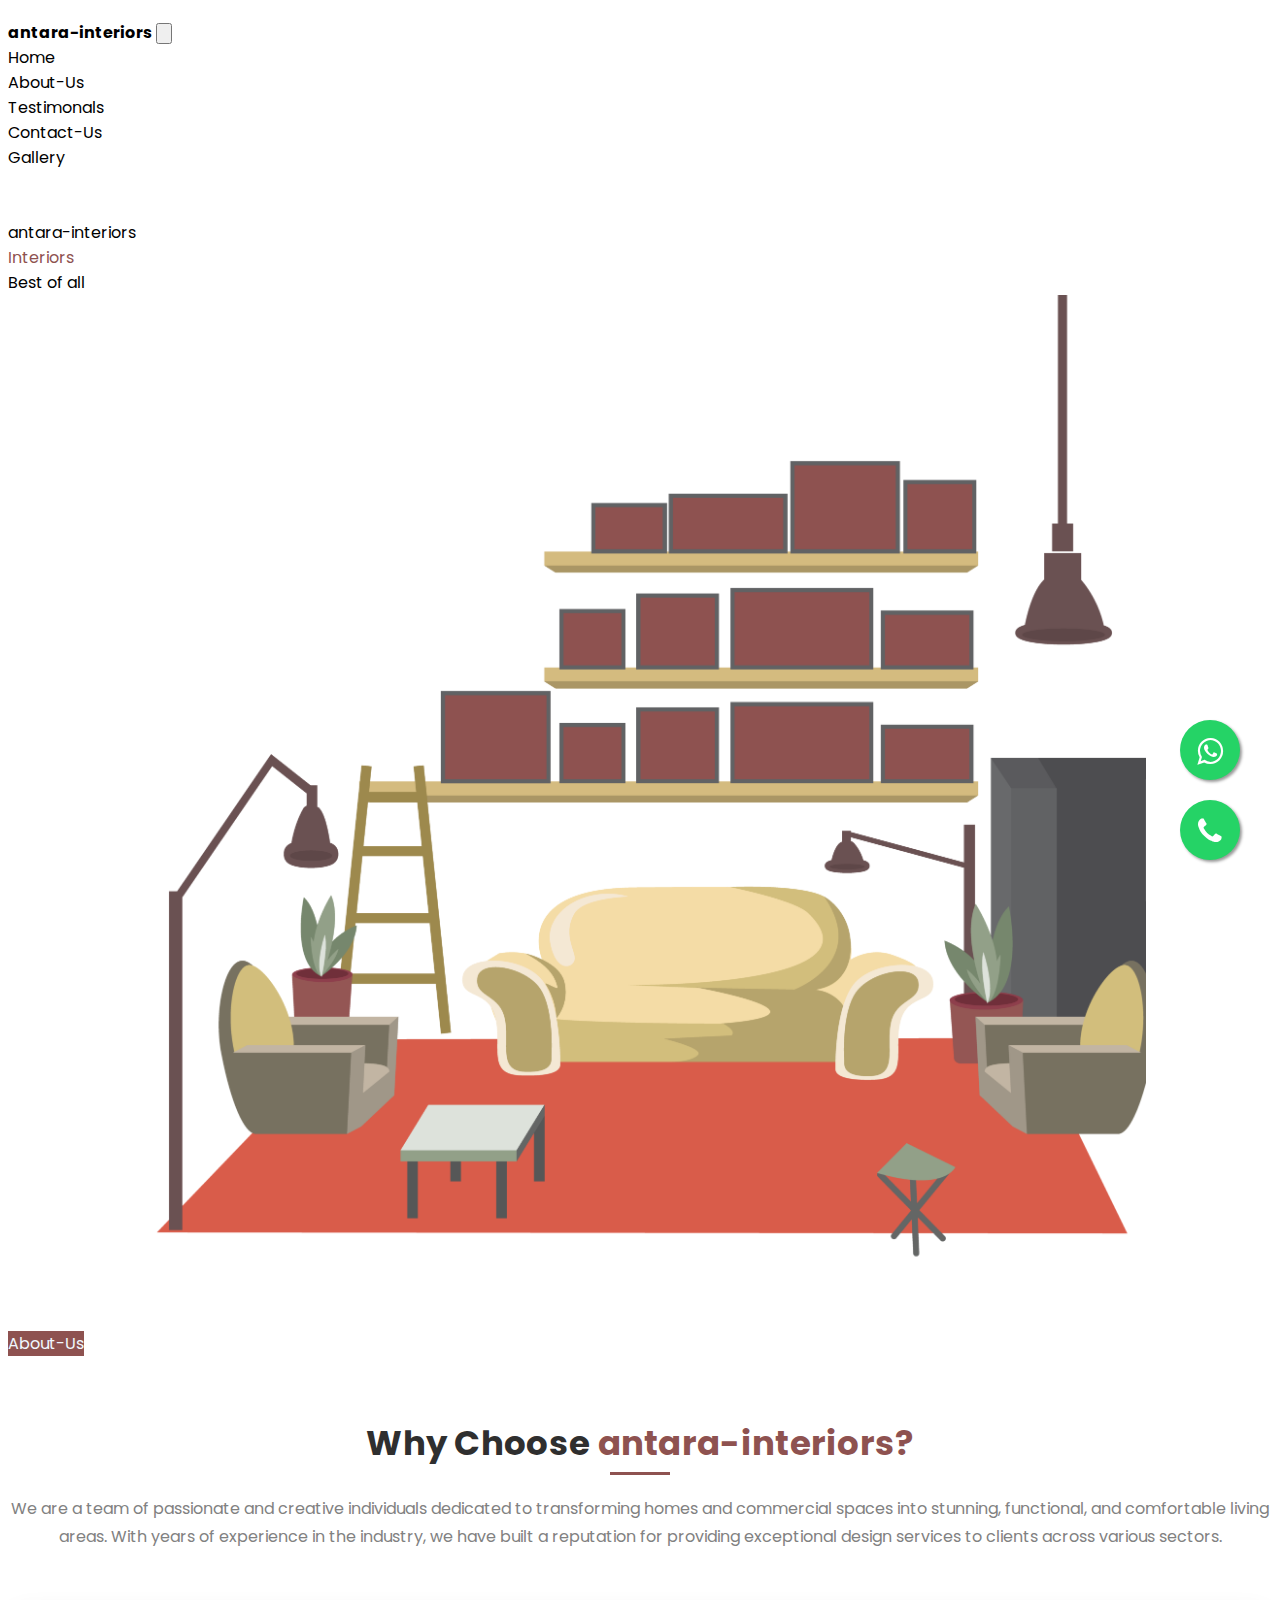
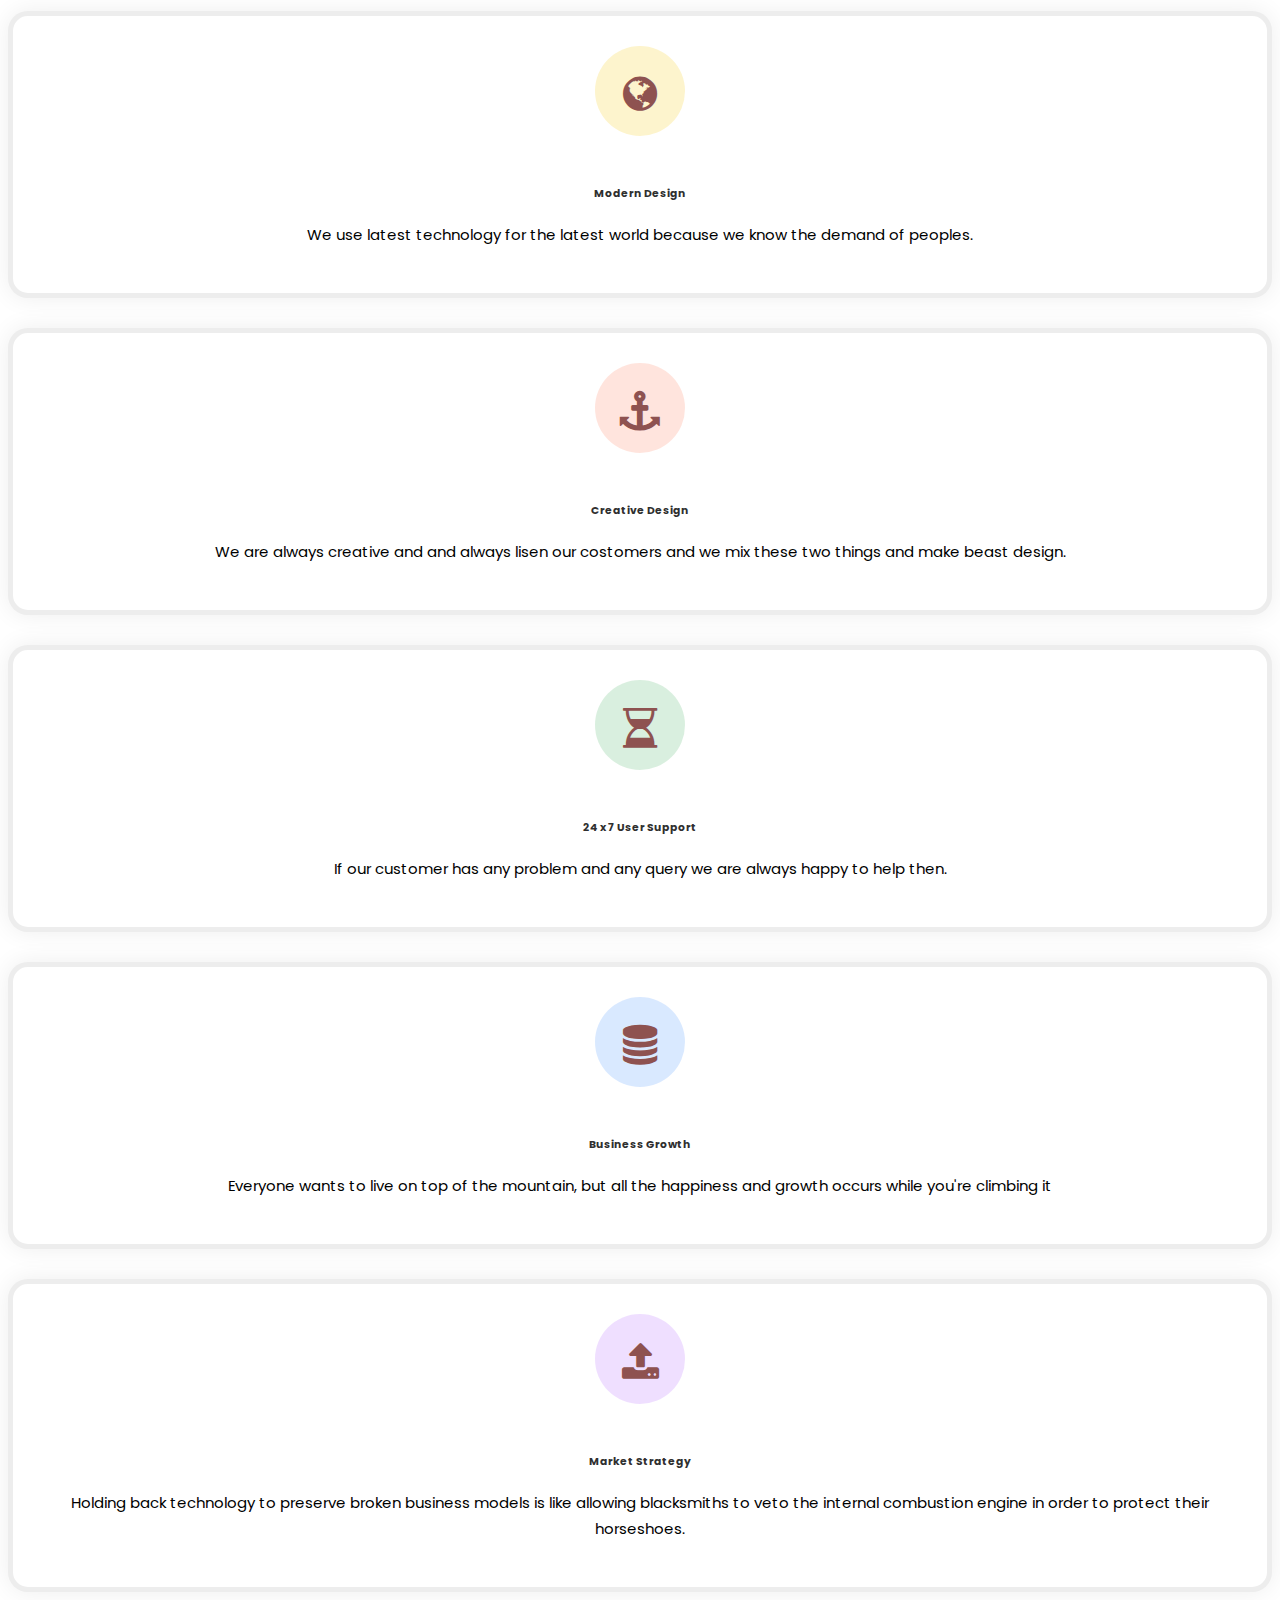
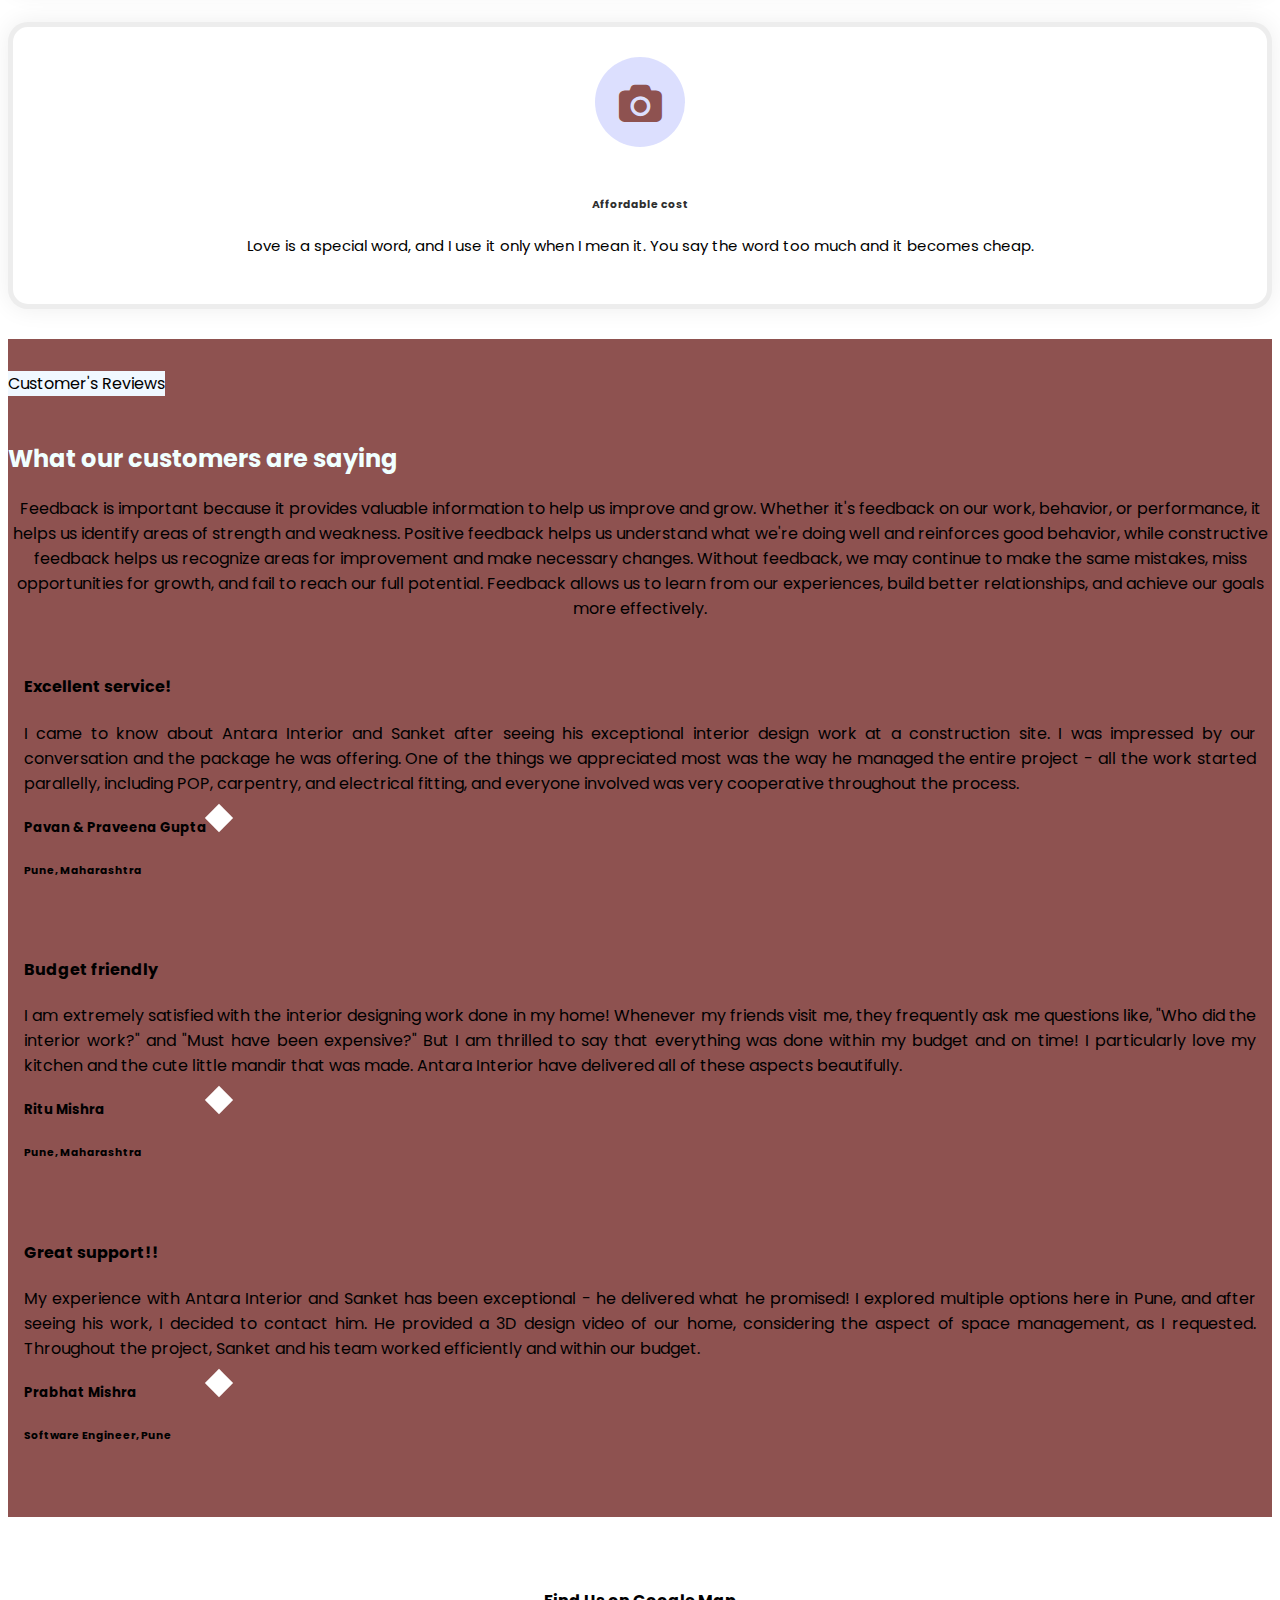
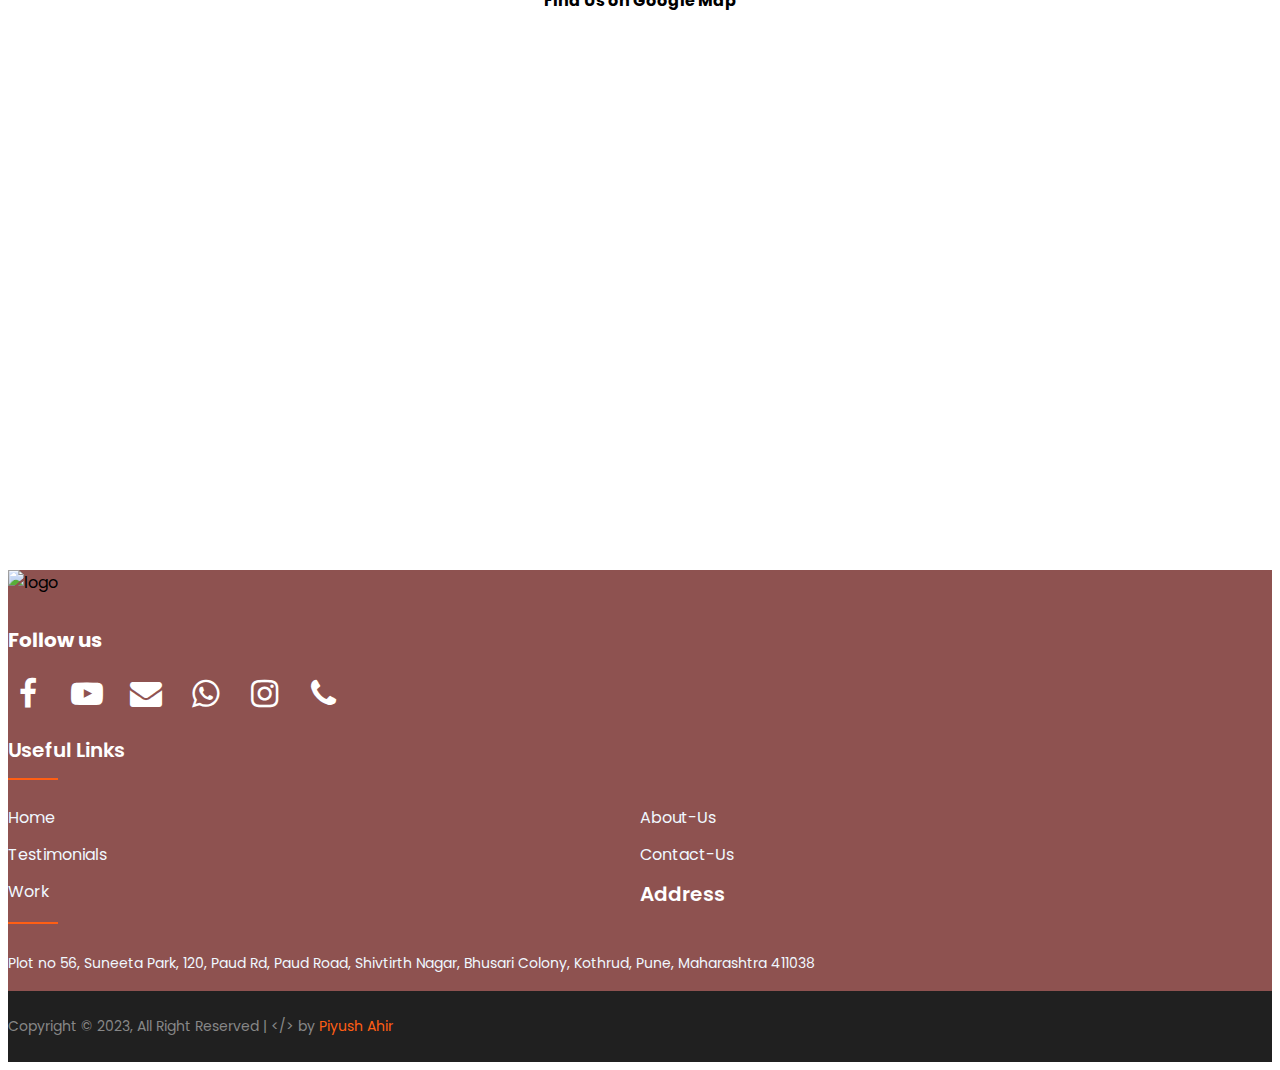
==== commit 8a3de0bd: "feat - social media links, icons update" ====
--- a/index.html
+++ b/index.html
@@ -1,339 +1,310 @@
 <!DOCTYPE html>
 <html lang="en">
+
 <head>
     <meta charset="UTF-8">
     <meta http-equiv="X-UA-Compatible" content="IE=edge">
     <meta name="viewport" content="width=device-width, initial-scale=1.0">
+    <!--bootstrap-links-->
     <link rel="stylesheet" href="https://maxcdn.bootstrapcdn.com/font-awesome/4.5.0/css/font-awesome.min.css">
     <link href="https://cdn.jsdelivr.net/npm/bootstrap@5.3.0-alpha3/dist/css/bootstrap.min.css" rel="stylesheet" integrity="sha384-KK94CHFLLe+nY2dmCWGMq91rCGa5gtU4mk92HdvYe+M/SXH301p5ILy+dN9+nJOZ" crossorigin="anonymous">
     <script src="https://cdn.jsdelivr.net/npm/bootstrap@5.3.0-alpha3/dist/js/bootstrap.bundle.min.js" integrity="sha384-ENjdO4Dr2bkBIFxQpeoTz1HIcje39Wm4jDKdf19U8gI4ddQ3GYNS7NTKfAdVQSZe" crossorigin="anonymous"></script>
+    <!--google fonts-->
     <style>
         @import url('https://fonts.googleapis.com/css2?family=Poppins:wght@500&display=swap');
-      </style>
+    </style>
+    <!--css-link-->
     <link rel="stylesheet" href="./css/style.css">
-    <title>antara-interiors</title>
-    <link rel = "icon" href = "https://raw.githubusercontent.com/piyushahir28/antara-interiors/main/images/antara-logo.png" type = "image/x-icon">
-    <style></style>
+    <title>antara-interiors | home</title>
+    <link rel="icon" href="https://raw.githubusercontent.com/piyushahir28/antara-interiors/main/images/antara-logo.png" type="image/x-icon">
 </head>
+
 <body>
+    <!--code for navigation bar-->
     <nav class="navbar sticky-top navbar-expand-lg navbar-light bg-light">
         <div class="container-fluid">
-          <a class="navbar-brand" href="#"><b>antara-interiors</b></a>
-          <button class="navbar-toggler" type="button" data-bs-toggle="collapse" data-bs-target="#navbarSupportedContent" aria-controls="navbarSupportedContent" aria-expanded="false" aria-label="Toggle navigation">
-            <span class="navbar-toggler-icon"></span>
-          </button>
-          <div class="collapse navbar-collapse" id="navbarSupportedContent">
-            <ul class="navbar-nav me-auto mb-2 mb-lg-0">
-              <li class="nav-item">
-                <a class="nav-link active" aria-current="page" href="#">Home</a>
-              </li>
-              <li class="nav-item">
-                <a class="nav-link" href="#">About-Us</a>
-              </li>
-              <li class="nav-item">
-                <a class="nav-link" href="#">Testimonals</a>
-              </li>
-              <li class="nav-item">
-                <a class="nav-link" href="#">Contact-Us</a>
-              </li>
-            </ul>
-          </div>
-        </div>
-      </nav>
-      <br><br>
-      <div class="container-fluid">
-        <div class="row">
-            <div class="col-lg-6">
-                <div class="container d-flex align-self-center align-items-center  flex-column justify-content-center h-100 display-4 fw-semibold">
-                    <div>antara-interiors</div>
-                    <div style="color: #8E5250;" id="dynamicContent" class="overflow-hidden">Interiors</div>
-                    <div>Best of all</div>
-                </div>
-            </div>
-            <div class="col-lg-6">
-                <img class="img-container img-fluid img-responsive" src="./images/header-img.png" alt="header-img" srcset="">
-            </div>
-        </div>
-    </div>
+            <a class="navbar-brand" href="#"><b>antara-interiors</b></a>
+            <button class="navbar-toggler" type="button" data-bs-toggle="collapse" data-bs-target="#navbarSupportedContent" aria-controls="navbarSupportedContent" aria-expanded="false" aria-label="Toggle navigation">
+                <span class="navbar-toggler-icon"></span>
+                </button>
+            <div class="collapse navbar-collapse" id="navbarSupportedContent">
+                <ul class="navbar-nav me-auto mb-2 mb-lg-0">
+                    <li class="nav-item">
+                        <a class="nav-link active" aria-current="page" href="#">Home</a>
+                    </li>
+                    <li class="nav-item">
+                        <a class="nav-link" href="#about-us">About-Us</a>
+                    </li>
+                    <li class="nav-item">
+                        <a class="nav-link" href="#testimonials">Testimonals</a>
+                    </li>
+                    <li class="nav-item">
+                        <a class="nav-link" href="#contact-us">Contact-Us</a>
+                    </li>
+                    <li class="nav-item">
+                        <a class="nav-link" href="./gallery.html">Gallery</a>
+                    </li>
+                </ul>
+            </div>
+        </div>
+    </nav>
+    <br><br>
+    <!--code for header (include header picture and text)-->
+    <section id="header">
+        <div class="container-fluid">
+            <div class="row">
+                <div class="col-lg-6">
+                    <div class="container d-flex align-self-center align-items-center  flex-column justify-content-center h-100 display-4 fw-semibold">
+                        <div>antara-interiors</div>
+                        <div style="color: #8E5250;" id="dynamicContent" class="overflow-hidden">Interiors</div>
+                        <div>Best of all</div>
+                    </div>
+                </div>
+                <div class="col-lg-6">
+                    <img class="img-container img-fluid img-responsive" src="./images/header-img.png" alt="header-img" srcset="">
+                </div>
+            </div>
+        </div>
+    </section>
+    <br>
+    <!--code for about-us section(companys' description)-->
+    <section id="about-us">
+        <div class="feat bg-gray pt-5 pb-5">
+            <div class="section-heading text-center">
+                <span class="d-inline-block rounded-pill shadow-sm fw-5 px-4 py-2 mb-3 displayButtons">
+                <i class="far fa-lightbulb text-primary mr-1"></i>
+                <span style="color: aliceblue;">About-Us</span>
+                </span>
+            </div>
+            <br>
+            <div class="container">
+                <div class="row">
+                    <div class="section-head col-sm-12">
+                        <h4><span>Why Choose</span> antara-interiors?</h4>
+                        <p>
+                            We are a team of passionate and creative individuals dedicated to transforming homes and commercial spaces into stunning, functional, and comfortable living areas. With years of experience in the industry, we have built a reputation for providing exceptional
+                            design services to clients across various sectors.
+                        </p>
+                    </div>
+                    <div class="col-lg-4 col-sm-6">
+                        <div class="item"> <span class="icon feature_box_col_one"><i class="fa fa-globe"></i></span>
+                            <h6>Modern Design</h6>
+                            <p>We use latest technology for the latest world because we know the demand of peoples.</p>
+                        </div>
+                    </div>
+                    <div class="col-lg-4 col-sm-6">
+                        <div class="item"> <span class="icon feature_box_col_two"><i class="fa fa-anchor"></i></span>
+                            <h6>Creative Design</h6>
+                            <p>We are always creative and and always lisen our costomers and we mix these two things and make beast design.</p>
+                        </div>
+                    </div>
+                    <div class="col-lg-4 col-sm-6">
+                        <div class="item"> <span class="icon feature_box_col_three"><i class="fa fa-hourglass-half"></i></span>
+                            <h6>24 x 7 User Support</h6>
+                            <p>If our customer has any problem and any query we are always happy to help then.</p>
+                        </div>
+                    </div>
+                    <div class="col-lg-4 col-sm-6">
+                        <div class="item"> <span class="icon feature_box_col_four"><i class="fa fa-database"></i></span>
+                            <h6>Business Growth</h6>
+                            <p>Everyone wants to live on top of the mountain, but all the happiness and growth occurs while you're climbing it</p>
+                        </div>
+                    </div>
+                    <div class="col-lg-4 col-sm-6">
+                        <div class="item"> <span class="icon feature_box_col_five"><i class="fa fa-upload"></i></span>
+                            <h6>Market Strategy</h6>
+                            <p>Holding back technology to preserve broken business models is like allowing blacksmiths to veto the internal combustion engine in order to protect their horseshoes.</p>
+                        </div>
+                    </div>
+                    <div class="col-lg-4 col-sm-6">
+                        <div class="item"> <span class="icon feature_box_col_six"><i class="fa fa-camera"></i></span>
+                            <h6>Affordable cost</h6>
+                            <p>Love is a special word, and I use it only when I mean it. You say the word too much and it becomes cheap.</p>
+                        </div>
+                    </div>
+                </div>
+            </div>
+        </div>
+    </section>
+    <!--code for testimonia-->
+    <section id="testimonials" class="review-area ptb_100">
+        <div class="container">
+            <div class="row justify-content-center">
+                <div class="col-12 col-md-10 col-lg-8">
+                    <div class="section-heading text-center">
+                        <span style="background-color: aliceblue;" class="d-inline-block rounded-pill shadow-sm fw-5 px-4 py-2 mb-3">
+                            <i class="far fa-lightbulb text-primary mr-1"></i>
+                            <span class="text-primary">Customer's</span> Reviews
+                        </span>
+                        <br><br>
+                        <h2 style="color: azure;" class="text-capitalize">What our customers are saying</h2>
+                        <p style="text-align: center;" class="d-none d-sm-block mt-4">Feedback is important because it provides valuable information to help us improve and grow. Whether it's feedback on our work, behavior, or performance, it helps us identify areas of strength and weakness. Positive feedback helps
+                            us understand what we're doing well and reinforces good behavior, while constructive feedback helps us recognize areas for improvement and make necessary changes. Without feedback, we may continue to make the same mistakes,
+                            miss opportunities for growth, and fail to reach our full potential. Feedback allows us to learn from our experiences, build better relationships, and achieve our goals more effectively.
+                        </p>
+                    </div>
+                </div>
+            </div>
+            <div class="row">
+                <div class="col-12 col-md-6 col-lg-4 res-margin givePadding">
+                    <!-- Single Review -->
+                    <div class="single-review card">
+                        <!-- Card Top -->
+                        <div class="card-top p-4">
+                            <h4 class="text-primary mt-4 mb-3">Excellent service!</h4>
+                            <!-- Review Text -->
+                            <div class="review-text">
+                                <p style="text-align: justify;">I came to know about Antara Interior and Sanket after seeing his exceptional interior design work at a construction site. I was impressed by our conversation and the package he was offering. One of the things we appreciated
+                                    most was the way he managed the entire project - all the work started parallelly, including POP, carpentry, and electrical fitting, and everyone involved was very cooperative throughout the process.
+                                </p>
+                            </div>
+                        </div>
+                        <!-- Reviewer -->
+                        <div class="reviewer media bg-gray p-4">
+                            <!-- Reviewer Media -->
+                            <div class="reviewer-meta media-body align-self-center ml-4">
+                                <h5 class="reviewer-name color-primary mb-2">Pavan & Praveena Gupta</h5>
+                                <h6 class="text-secondary fw-6">Pune, Maharashtra</h6>
+                            </div>
+                        </div>
+                    </div>
+                </div>
+                <div class="col-12 col-md-6 col-lg-4 res-margin givePadding">
+                    <!-- Single Review -->
+                    <div class="single-review card">
+                        <!-- Card Top -->
+                        <div class="card-top p-4">
+                            <h4 class="text-primary mt-4 mb-3">Budget friendly</h4>
+                            <!-- Review Text -->
+                            <div class="review-text">
+                                <p style="text-align: justify;">I am extremely satisfied with the interior designing work done in my home! Whenever my friends visit me, they frequently ask me questions like, "Who did the interior work?" and "Must have been expensive?" But I am thrilled
+                                    to say that everything was done within my budget and on time! I particularly love my kitchen and the cute little mandir that was made. Antara Interior have delivered all of these aspects beautifully.</p>
+                            </div>
+                        </div>
+                        <!-- Reviewer -->
+                        <div class="reviewer media bg-gray p-4">
+                            <!-- Reviewer Media -->
+                            <div class="reviewer-meta media-body align-self-center ml-4">
+                                <h5 class="reviewer-name color-primary mb-2">Ritu Mishra</h5>
+                                <h6 class="text-secondary fw-6">Pune, Maharashtra</h6>
+                            </div>
+                        </div>
+                    </div>
+                </div>
+                <div class="col-12 col-md-6 col-lg-4 givePadding">
+                    <!-- Single Review -->
+                    <div class="single-review card">
+                        <!-- Card Top -->
+                        <div class="card-top p-4">
+                            <h4 class="text-primary mt-4 mb-3">Great support!!</h4>
+                            <!-- Review Text -->
+                            <div class="review-text">
+                                <p style="text-align: justify;">My experience with Antara Interior and Sanket has been exceptional - he delivered what he promised! I explored multiple options here in Pune, and after seeing his work, I decided to contact him. He provided a 3D design
+                                    video of our home, considering the aspect of space management, as I requested. Throughout the project, Sanket and his team worked efficiently and within our budget.</p>
+                            </div>
+                        </div>
+                        <!-- Reviewer -->
+                        <div class="reviewer media bg-gray p-4">
+                            <!-- Reviewer Media -->
+                            <div class="reviewer-meta media-body align-self-center ml-4">
+                                <h5 class="reviewer-name color-primary mb-2">Prabhat Mishra</h5>
+                                <h6 class="text-secondary fw-6">Software Engineer, Pune</h6>
+                            </div>
+                        </div>
+                    </div>
+                </div>
+            </div>
+        </div>
+    </section>
+    <!--code for contact-us(google map)-->
+    <section class="map_sec" id="contact-us">
+        <div class="container">
+            <div class="row">
+                <div class="col-md-10 offset-md-1">
+                    <div class="map_inner">
+                        <h4>Find Us on Google Map</h4>
+                        <div class="map_bind">
+                            <iframe src="https://www.google.com/maps/embed?pb=!1m18!1m12!1m3!1d3783.4519129244663!2d73.7900452142959!3d18.508469487416004!2m3!1f0!2f0!3f0!3m2!1i1024!2i768!4f13.1!3m3!1m2!1s0x3bc2bf314d776303%3A0x1966c33a2b671d53!2sAntara%20Interiors!5e0!3m2!1sen!2sin!4v1681034557917!5m2!1sen!2sin"
+                                width="100%" height="450" frameborder="0" style="border:0;" allowfullscreen="" aria-hidden="false" tabindex="0"></iframe>
+                        </div>
+                    </div>
+                </div>
+            </div>
+        </div>
+    </section>
+    <!--code for footer-->
+    <section id="footer">
+        <footer class="footer-section">
+            <div class="container footer-color">
+                <div class="footer-content pt-5 pb-5">
+                    <div class="row">
+                        <div class="col-xl-4 col-lg-4 mb-50">
+                            <div class="footer-widget">
+                                <div class="footer-logo">
+                                    <a href="index.html"><img src="https://raw.githubusercontent.com/piyushahir28/antara-interiors/main/images/antara-logo.png" class="img-fluid" alt="logo"></a>
+                                </div>
+                                <div style="color: aliceblue;" class="footer-text">
+                                </div>
+                                <div class="footer-social-icon">
+                                    <span>Follow us</span>
+                                    <a href="#"><i class="fa fa-facebook fa-2x"></i></a>
+                                    <a href="https://youtube.com/@AntaraInterior" target="_blank"><i class="fa fa-youtube-play fa-2x"></i></a>
+                                    <a href="mailto: antarainteriorPvtLtd@gmail.com"><i class="fa fa-envelope fa-2x"></i></a>
+                                    <a href="https://wa.me/+918552904590" target="_blank"><i class="fa fa-whatsapp fa-2x"></i></a>
+                                    <a href="https://instagram.com/antara_interior?igshid=YmMyMTA2M2Y=" target="_blank"><i class="fa fa-instagram fa-2x"></i></a>
+                                    <a href="tel:+918552904590" target="_blank"><i class="fa fa-phone fa-2x"></i></a>
+                                </div>
+                            </div>
+                        </div>
+                        <div class="col-xl-4 col-lg-4 col-md-6 mb-30">
+                            <div class="footer-widget">
+                                <div class="footer-widget-heading">
+                                    <h3>Useful Links</h3>
+                                </div>
+                                <ul>
+                                    <li><a style="color: aliceblue;" href="#">Home</a></li>
+                                    <li><a style="color: aliceblue;" href="#about-us">about-us</a></li>
+                                    <li><a style="color: aliceblue;" href="#testimonials">testimonials</a></li>
+                                    <li><a style="color: aliceblue;" href="#contact-us">contact-us</a></li>
+                                    <li><a style="color: aliceblue;" href="./gallery.html">work</a></li>
+                                </ul>
+                            </div>
+                        </div>
+                        <div class="col-xl-4 col-lg-4 col-md-6 mb-50">
+                            <div class="footer-widget">
+                                <div class="footer-widget-heading">
+                                    <h3>Address</h3>
+                                </div>
+                                <div class="footer-text mb-25">
+                                    <p style="color: aliceblue;"> Plot no 56, Suneeta Park, 120, Paud Rd, Paud Road, Shivtirth Nagar, Bhusari Colony, Kothrud, Pune, Maharashtra 411038 </p>
+                                </div>
+                            </div>
+                        </div>
+                    </div>
+                </div>
+            </div>
+            <div class="copyright-area">
+                <div class="container">
+                    <div class="row">
+                        <div class="text-center">
+                            <div class="copyright-text">
+                                <p>Copyright &copy; 2023, All Right Reserved | &lt;/&gt; by <a href="https://www.linkedin.com/in/piyushahir28/" target="_blank">Piyush Ahir</a></p>
+                            </div>
+                        </div>
+                    </div>
+                </div>
+            </div>
+        </footer>
+    </section>
+    <!--code for floating always sticky icons-->
+    <a href="tel:+918552904590" class="float" target="_blank">
+        <i class="fa fa-phone my-float"></i>
+    </a>
+    <a href="https://wa.me/+918552904590" class="float-btn" target="_blank">
+        <i class="fa fa-whatsapp my-float"></i>
+    </a>
+    <!--javascript link code-->
+    <script src="./script.js"></script>
+</body>
 
-    <br>
-
-    <!--About Us Section -->
-
-    <div class="feat bg-gray pt-5 pb-5">
-      <div class="section-heading text-center">
-        <span class="d-inline-block rounded-pill shadow-sm fw-5 px-4 py-2 mb-3 displayButtons">
-            <i class="far fa-lightbulb text-primary mr-1"></i>
-            <span style="color: aliceblue;">About-Us</span>
-        </span>
-      </div>
-      <br>
-      <div class="container">
-        <div class="row">
-          <div class="section-head col-sm-12">
-            <h4><span>Why Choose</span> antara-interiors?</h4>
-            <p>We are a team of passionate and creative individuals dedicated to transforming homes and commercial spaces into stunning, functional, and comfortable living areas. With years of experience in the industry, we have built a reputation for providing exceptional design services to clients across various sectors.</p>
-          </div>
-          <div class="col-lg-4 col-sm-6">
-            <div class="item"> <span class="icon feature_box_col_one"><i class="fa fa-globe"></i></span>
-              <h6>Modern Design</h6>
-              <p>We use latest technology for the latest world because we know the demand of peoples.</p>
-            </div>
-          </div>
-          <div class="col-lg-4 col-sm-6">
-            <div class="item"> <span class="icon feature_box_col_two"><i class="fa fa-anchor"></i></span>
-              <h6>Creative Design</h6>
-              <p>We are always creative and and always lisen our costomers and we mix these two things and make beast design.</p>
-            </div>
-          </div>
-          <div class="col-lg-4 col-sm-6">
-            <div class="item"> <span class="icon feature_box_col_three"><i class="fa fa-hourglass-half"></i></span>
-              <h6>24 x 7 User Support</h6>
-              <p>If our customer has any problem and any query we are always happy to help then.</p>
-            </div>
-          </div>
-          <div class="col-lg-4 col-sm-6">
-            <div class="item"> <span class="icon feature_box_col_four"><i class="fa fa-database"></i></span>
-              <h6>Business Growth</h6>
-              <p>Everyone wants to live on top of the mountain, but all the happiness and growth occurs while you're climbing it</p>
-            </div>
-          </div>
-          <div class="col-lg-4 col-sm-6">
-            <div class="item"> <span class="icon feature_box_col_five"><i class="fa fa-upload"></i></span>
-              <h6>Market Strategy</h6>
-              <p>Holding back technology to preserve broken business models is like allowing blacksmiths to veto the internal combustion engine in order to protect their horseshoes.</p>
-            </div>
-          </div>
-          <div class="col-lg-4 col-sm-6">
-            <div class="item"> <span class="icon feature_box_col_six"><i class="fa fa-camera"></i></span>
-              <h6>Affordable cost</h6>
-              <p>Love is a special word, and I use it only when I mean it. You say the word too much and it becomes cheap.</p>
-            </div>
-          </div>
-        </div>
-      </div>
-    </div>
-
-    <!--Testimonial-->
-
-    <section id="review" class="review-area ptb_100">
-      <div class="container">
-          <div class="row justify-content-center">
-              <div class="col-12 col-md-10 col-lg-8">
-                  <!-- Section Heading -->
-                  <div class="section-heading text-center">
-                      <span style="background-color: aliceblue;" class="d-inline-block rounded-pill shadow-sm fw-5 px-4 py-2 mb-3">
-                          <i class="far fa-lightbulb text-primary mr-1"></i>
-                          <span class="text-primary">Customer's</span>
-                          Reviews
-                      </span>
-                      <br><br>
-                      <h2 style="color: azure;" class="text-capitalize">What our customers are saying</h2>
-                      <p class="d-none d-sm-block mt-4">Lorem ipsum dolor sit amet, consectetur adipisicing elit.
-                          Laborum obcaecati dignissimos quae quo ad iste ipsum officiis deleniti asperiores sit.
-                      </p>
-                      <p class="d-block d-sm-none mt-4">Lorem ipsum dolor sit amet, consectetur adipisicing elit.
-                          Laborum obcaecati.</p>
-                  </div>
-              </div>
-          </div>
-          <div class="row">
-              <div class="col-12 col-md-6 col-lg-4 res-margin givePadding">
-                  <!-- Single Review -->
-                  <div class="single-review card">
-                      <!-- Card Top -->
-                      <div class="card-top p-4">
-                          <h4 class="text-primary mt-4 mb-3">Excellent service!</h4>
-                          <!-- Review Text -->
-                          <div class="review-text">
-                              <p>Lorem ipsum dolor sit amet, consectetur adipisicing elit. Quis nam id facilis,
-                                  provident doloremque placeat eveniet molestias laboriosam. Optio, esse.</p>
-                          </div>
-                          <!-- Quotation Icon -->
-                          <div class="quot-icon">
-                              <img class="avatar-md" src="#" alt="">
-                          </div>
-                      </div>
-                      <!-- Reviewer -->
-                      <div class="reviewer media bg-gray p-4">
-                          <!-- Reviewer Thumb -->
-                          <div class="reviewer-thumb">
-                              <img class="avatar-lg radius-100" src="assets/img/avatar/avatar-1.png" alt="">
-                          </div>
-                          <!-- Reviewer Media -->
-                          <div class="reviewer-meta media-body align-self-center ml-4">
-                              <h5 class="reviewer-name color-primary mb-2">Junaid Hasan</h5>
-                              <h6 class="text-secondary fw-6">CEO, Themeland</h6>
-                          </div>
-                      </div>
-                  </div>
-              </div>
-              <div class="col-12 col-md-6 col-lg-4 res-margin givePadding">
-                  <!-- Single Review -->
-                  <div class="single-review card">
-                      <!-- Card Top -->
-                      <div class="card-top p-4">
-                          <h4 class="text-primary mt-4 mb-3">Nice work! Keep it up</h4>
-                          <!-- Review Text -->
-                          <div class="review-text">
-                              <p>Lorem ipsum dolor sit amet, consectetur adipisicing elit. Quis nam id facilis,
-                                  provident doloremque placeat eveniet molestias laboriosam. Optio, esse.</p>
-                          </div>
-                          <!-- Quotation Icon -->
-                          <div class="quot-icon">
-                              <img class="avatar-md" src="assets/img/icon/quote.png" alt="">
-                          </div>
-                      </div>
-                      <!-- Reviewer -->
-                      <div class="reviewer media bg-gray p-4">
-                          <!-- Reviewer Thumb -->
-                          <div class="reviewer-thumb">
-                              <img class="avatar-lg radius-100" src="assets/img/avatar/avatar-2.png" alt="">
-                          </div>
-                          <!-- Reviewer Media -->
-                          <div class="reviewer-meta media-body align-self-center ml-4">
-                              <h5 class="reviewer-name color-primary mb-2">Junaid Hasan</h5>
-                              <h6 class="text-secondary fw-6">CEO, Themeland</h6>
-                          </div>
-                      </div>
-                  </div>
-              </div>
-              <div class="col-12 col-md-6 col-lg-4 givePadding">
-                  <!-- Single Review -->
-                  <div class="single-review card">
-                      <!-- Card Top -->
-                      <div class="card-top p-4">
-                          <h4 class="text-primary mt-4 mb-3">Great support!!</h4>
-                          <!-- Review Text -->
-                          <div class="review-text">
-                              <p>Lorem ipsum dolor sit amet, consectetur adipisicing elit. Quis nam id facilis,
-                                  provident doloremque placeat eveniet molestias laboriosam. Optio, esse.</p>
-                          </div>
-                          <!-- Quotation Icon -->
-                          <div class="quot-icon">
-                              <img class="avatar-md" src="assets/img/icon/quote.png" alt="">
-                          </div>
-                      </div>
-                      <!-- Reviewer -->
-                      <div class="reviewer media bg-gray p-4">
-                          <!-- Reviewer Thumb -->
-                          <div class="reviewer-thumb">
-                              <img class="avatar-lg radius-100" src="assets/img/avatar/avatar-3.png" alt="">
-                          </div>
-                          <!-- Reviewer Media -->
-                          <div class="reviewer-meta media-body align-self-center ml-4">
-                              <h5 class="reviewer-name color-primary mb-2">Junaid Hasan</h5>
-                              <h6 class="text-secondary fw-6">CEO, Themeland</h6>
-                          </div>
-                      </div>
-                  </div>
-              </div>
-          </div>
-      </div>
-  </section>
-
-  <!--google-map-->
-
-  <section class="map_sec">
-    <div class="container">
-        <div class="row">
-            <div class="col-md-10 offset-md-1">
-                <div class="map_inner">
-                    <h4>Find Us on Google Map</h4>
-                    <p>Lorem ipsum dolor sit amet, consectetur adipisicing elit. Tempore quo beatae quasi assumenda, expedita aliquam minima tenetur maiores neque incidunt repellat aut voluptas hic dolorem sequi ab porro, quia error.</p>
-                    <div class="map_bind">
-                        <iframe src="https://www.google.com/maps/embed?pb=!1m18!1m12!1m3!1d3783.4519129244663!2d73.7900452142959!3d18.508469487416004!2m3!1f0!2f0!3f0!3m2!1i1024!2i768!4f13.1!3m3!1m2!1s0x3bc2bf314d776303%3A0x1966c33a2b671d53!2sAntara%20Interiors!5e0!3m2!1sen!2sin!4v1681034557917!5m2!1sen!2sin" width="100%" height="450" frameborder="0" style="border:0;" allowfullscreen="" aria-hidden="false" tabindex="0"></iframe>
-                    </div>
-                </div>
-            </div>
-        </div>
-    </div>
-</section>
-
-  
-<!--Footer-->
-
-<footer class="footer-section">
-  <div class="container footer-color">
-      <div class="footer-content pt-5 pb-5">
-          <div class="row">
-              <div class="col-xl-4 col-lg-4 mb-50">
-                  <div class="footer-widget">
-                      <div class="footer-logo">
-                          <a href="index.html"><img src="https://raw.githubusercontent.com/piyushahir28/antara-interiors/main/images/antara-logo.png" class="img-fluid" alt="logo"></a>
-                      </div>
-                      <div style="color: aliceblue;" class="footer-text">
-                      </div>
-                      <div class="footer-social-icon">
-                          <span>Follow us</span>
-                          <a href="#"><i class="fa fa-facebook fa-2x"></i></a>
-                          <a href="#"><i class="fa fa-youtube-play fa-2x"></i></a>
-                          <a href="#"><i class="fa fa-envelope fa-2x"></i></a>
-                          <a href="#"><i class="fa fa-whatsapp fa-2x"></i></a>
-                          <a href="#"><i class="fa fa-instagram fa-2x"></i></a>
-                          <a href="#"><i class="fa fa-phone fa-2x"></i></a>   
-                      </div>
-                  </div>
-              </div>
-              <div class="col-xl-4 col-lg-4 col-md-6 mb-30">
-                  <div class="footer-widget">
-                      <div class="footer-widget-heading">
-                          <h3>Useful Links</h3>
-                      </div>
-                      <ul>
-                          <li><a style="color: aliceblue;" href="#">Home</a></li>
-                          <li><a style="color: aliceblue;" href="#">about-us</a></li>
-                          <li><a style="color: aliceblue;" href="#">testimonials</a></li>
-                          <li><a style="color: aliceblue;" href="#">contact-us</a></li>
-                          <li><a style="color: aliceblue;" href="#">work</a></li>
-                      </ul>
-                  </div>
-              </div>
-              <div class="col-xl-4 col-lg-4 col-md-6 mb-50">
-                  <div class="footer-widget">
-                      <div class="footer-widget-heading">
-                          <h3>Address</h3>
-                      </div>
-                      <div class="footer-text mb-25">
-                          <p style="color: aliceblue;"> Plot no 56, Suneeta Park, 120, Paud Rd, Paud Road, Shivtirth Nagar, Bhusari Colony, Kothrud, Pune, Maharashtra 411038 </p>
-                      </div>
-                  </div>
-              </div>
-          </div>
-      </div>
-  </div>
-  <div class="copyright-area">
-      <div class="container">
-          <div class="row">
-              <div class="col-xl-6 col-lg-6 text-center text-lg-left">
-                  <div class="copyright-text">
-                      <p>Copyright &copy; 2023, All Right Reserved | &lt;/&gt; by  <a href="https://www.linkedin.com/in/piyushahir28/" target="_blank">Piyush Ahir</a></p>
-                  </div>
-              </div>
-              <div class="col-xl-6 col-lg-6 d-none d-lg-block text-right">
-                  <div class="footer-menu">
-                      <ul>
-                          <li><a href="#">Home</a></li>
-                          <li><a href="#">Terms</a></li>
-                          <li><a href="#">Privacy</a></li>
-                          <li><a href="#">Policy</a></li>
-                          <li><a href="#">Contact</a></li>
-                      </ul>
-                  </div>
-              </div>
-          </div>
-      </div>
-  </div>
-</footer>
-
-    <a href="tel:+918552904590" class="float" target="_blank">
-      <i class="fa fa-phone my-float"></i>
-    </a>
-
-    <a href="https://wa.me/+918552904590" class="float-btn" target="_blank">
-      <i class="fa fa-whatsapp my-float"></i>
-    </a>
-
-    <script src="./script.js"></script>
-    </body>
 </html>--- a/css/style.css
+++ b/css/style.css
@@ -1,5 +1,5 @@
 :root {
-  --primary: #8E5250;
+    --primary: #8E5250;
 }
 
 body {
@@ -7,14 +7,16 @@
     margin-top: 20px;
 }
 
+
 /*header-image*/
 
 .img-container {
     display: block;
-  margin-left: auto;
-  margin-right: auto;
-  width: 80%;
-}
+    margin-left: auto;
+    margin-right: auto;
+    width: 80%;
+}
+
 
 /*header-text*/
 
@@ -22,605 +24,679 @@
     from {
         width: 0%;
     }
-
     to {
         width: 100%;
     }
 }
+
 #dynamicContent {
     white-space: nowrap;
 }
 
+
 /*WhatsApp Button*/
 
-
-.float-btn{
-	position:fixed;
-	width:60px;
-	height:60px;
-	bottom:120px;
-	right:40px;
-	background-color:#25d366;
-	color:#FFF;
-	border-radius:50px;
-	text-align:center;
-  font-size:30px;
-	box-shadow: 2px 2px 3px #999;
-  z-index:100;
-}
-
-
-.float{
-	position:fixed;
-	width:60px;
-	height:60px;
-	bottom:40px;
-	right:40px;
-	background-color:#25d366;
-	color:#FFF;
-	border-radius:50px;
-	text-align:center;
-  font-size:30px;
-	box-shadow: 2px 2px 3px #999;
-  z-index:100;
-}
-
-.my-float{
-	margin-top:16px;
-}
+.float-btn {
+    position: fixed;
+    width: 60px;
+    height: 60px;
+    bottom: 120px;
+    right: 40px;
+    background-color: #25d366;
+    color: #FFF;
+    border-radius: 50px;
+    text-align: center;
+    font-size: 30px;
+    box-shadow: 2px 2px 3px #999;
+    z-index: 100;
+}
+
+.float {
+    position: fixed;
+    width: 60px;
+    height: 60px;
+    bottom: 40px;
+    right: 40px;
+    background-color: #25d366;
+    color: #FFF;
+    border-radius: 50px;
+    text-align: center;
+    font-size: 30px;
+    box-shadow: 2px 2px 3px #999;
+    z-index: 100;
+}
+
+.my-float {
+    margin-top: 16px;
+}
+
 
 /*about-us*/
 
 a,
 a:active,
 a:focus {
-  color: #333;
-  text-decoration: none;
-  transition-timing-function: ease-in-out;
-  -ms-transition-timing-function: ease-in-out;
-  -moz-transition-timing-function: ease-in-out;
-  -webkit-transition-timing-function: ease-in-out;
-  -o-transition-timing-function: ease-in-out;
-  transition-duration: .2s;
-  -ms-transition-duration: .2s;
-  -moz-transition-duration: .2s;
-  -webkit-transition-duration: .2s;
-  -o-transition-duration: .2s;
-}
-      
-span, a, a:hover {
-  display: inline-block;
-  text-decoration: none;
-  color: inherit;
-}
+    color: #333;
+    text-decoration: none;
+    transition-timing-function: ease-in-out;
+    -ms-transition-timing-function: ease-in-out;
+    -moz-transition-timing-function: ease-in-out;
+    -webkit-transition-timing-function: ease-in-out;
+    -o-transition-timing-function: ease-in-out;
+    transition-duration: .2s;
+    -ms-transition-duration: .2s;
+    -moz-transition-duration: .2s;
+    -webkit-transition-duration: .2s;
+    -o-transition-duration: .2s;
+}
+
+span,
+a,
+a:hover {
+    display: inline-block;
+    text-decoration: none;
+    color: inherit;
+}
+
 .section-head {
-margin-bottom: 60px;
-}
+    margin-bottom: 60px;
+}
+
 .section-head h4 {
-position: relative;
-padding:0;
-color:var(--primary);
-line-height: 1;
-letter-spacing:0.3px;
-font-size: 34px;
-font-weight: 700;  
-text-align:center;
-text-transform:none;
-margin-bottom:30px;
-}
+    position: relative;
+    padding: 0;
+    color: var(--primary);
+    line-height: 1;
+    letter-spacing: 0.3px;
+    font-size: 34px;
+    font-weight: 700;
+    text-align: center;
+    text-transform: none;
+    margin-bottom: 30px;
+}
+
 .section-head h4:before {
-content: '';
-width: 60px;
-height: 3px;
-background: var(--primary);
-position: absolute;
-left: 0px;
-bottom: -10px;
-right:0;  
-margin:0 auto;
-}
+    content: '';
+    width: 60px;
+    height: 3px;
+    background: var(--primary);
+    position: absolute;
+    left: 0px;
+    bottom: -10px;
+    right: 0;
+    margin: 0 auto;
+}
+
 .section-head h4 span {
-font-weight: 700;
-padding-bottom: 5px;
-color:#2f2f2f
-}
-p.service_text{
-color:#cccccc !important;
-font-size:16px;
-line-height:28px;
-text-align:center;    
-}
-.section-head p, p.awesome_line{
-color:#818181;
-font-size:16px;
-line-height:28px;
-text-align:center;  
+    font-weight: 700;
+    padding-bottom: 5px;
+    color: #2f2f2f
+}
+
+p.service_text {
+    color: #cccccc !important;
+    font-size: 16px;
+    line-height: 28px;
+    text-align: center;
+}
+
+.section-head p,
+p.awesome_line {
+    color: #818181;
+    font-size: 16px;
+    line-height: 28px;
+    text-align: center;
 }
 
 .extra-text {
-  font-size:34px;
-  font-weight: 700;
-  color:#2f2f2f;
-  margin-bottom: 25px;
-  position:relative;
-  text-transform: none;
-}
+    font-size: 34px;
+    font-weight: 700;
+    color: #2f2f2f;
+    margin-bottom: 25px;
+    position: relative;
+    text-transform: none;
+}
+
 .extra-text::before {
-  content: '';
-  width: 60px;
-  height: 3px;
-  background: var(--primary);
-  position: absolute;
-  left: 0px;
-  bottom: -10px;
-  right: 0;
-  margin: 0 auto;
-}
+    content: '';
+    width: 60px;
+    height: 3px;
+    background: var(--primary);
+    position: absolute;
+    left: 0px;
+    bottom: -10px;
+    right: 0;
+    margin: 0 auto;
+}
+
 .extra-text span {
-  font-weight: 700;
-  color:var(--primary)2;
-}
+    font-weight: 700;
+    color: var(--primary)2;
+}
+
 .item {
-  background: #fff;
-  text-align: center;
-  padding: 30px 25px;
-  -webkit-box-shadow:0 0px 25px rgba(0, 0, 0, 0.07);
-  box-shadow:0 0px 25px rgba(0, 0, 0, 0.07);
-  border-radius: 20px;
-  border:5px solid rgba(0, 0, 0, 0.07);
-  margin-bottom: 30px;
-  -webkit-transition: all .5s ease 0;
-  transition: all .5s ease 0;
-  transition: all 0.5s ease 0s;
-}
-.item:hover{
-  background:var(--primary);
-  box-shadow:0 8px 20px 0px rgba(0, 0, 0, 0.2);
-  -webkit-transition: all .5s ease 0;
-  transition: all .5s ease 0;
-  transition: all 0.5s ease 0s;
-}
-.item:hover .item, .item:hover span.icon{
-  background:#fff;
-  border-radius:10px;
-  -webkit-transition: all .5s ease 0;
-  transition: all .5s ease 0;
-  transition: all 0.5s ease 0s;
-}
-.item:hover h6, .item:hover p{
-  color:#fff;
-  -webkit-transition: all .5s ease 0;
-  transition: all .5s ease 0;
-  transition: all 0.5s ease 0s;
-}
+    background: #fff;
+    text-align: center;
+    padding: 30px 25px;
+    -webkit-box-shadow: 0 0px 25px rgba(0, 0, 0, 0.07);
+    box-shadow: 0 0px 25px rgba(0, 0, 0, 0.07);
+    border-radius: 20px;
+    border: 5px solid rgba(0, 0, 0, 0.07);
+    margin-bottom: 30px;
+    -webkit-transition: all .5s ease 0;
+    transition: all .5s ease 0;
+    transition: all 0.5s ease 0s;
+}
+
+.item:hover {
+    background: var(--primary);
+    box-shadow: 0 8px 20px 0px rgba(0, 0, 0, 0.2);
+    -webkit-transition: all .5s ease 0;
+    transition: all .5s ease 0;
+    transition: all 0.5s ease 0s;
+}
+
+.item:hover .item,
+.item:hover span.icon {
+    background: #fff;
+    border-radius: 10px;
+    -webkit-transition: all .5s ease 0;
+    transition: all .5s ease 0;
+    transition: all 0.5s ease 0s;
+}
+
+.item:hover h6,
+.item:hover p {
+    color: #fff;
+    -webkit-transition: all .5s ease 0;
+    transition: all .5s ease 0;
+    transition: all 0.5s ease 0s;
+}
+
 .item .icon {
-  font-size: 40px;
-  margin-bottom:25px;
-  color: var(--primary);   
-  width: 90px;
-  height: 90px;
-  line-height: 96px;
-  border-radius: 50px;
-}
-.item .feature_box_col_one{
-  background:rgba(247, 198, 5, 0.20);
-  color:var(--primary)
-}
-.item .feature_box_col_two{
-  background:rgba(255, 77, 28, 0.15);
-  color:var(--primary)
-}
-.item .feature_box_col_three{
-  background:rgba(0, 147, 38, 0.15);
-  color:var(--primary)
-}
-.item .feature_box_col_four{
-  background:rgba(0, 108, 255, 0.15);
-  color:var(--primary)
-}
-.item .feature_box_col_five{
-  background:rgba(146, 39, 255, 0.15);
-  color:var(--primary)
-}
-.item .feature_box_col_six{
-  background:rgba(23, 39, 246, 0.15);
-  color:var(--primary)
-}
-.item p{
-  font-size:15px;
-  line-height:26px;
-}
+    font-size: 40px;
+    margin-bottom: 25px;
+    color: var(--primary);
+    width: 90px;
+    height: 90px;
+    line-height: 96px;
+    border-radius: 50px;
+}
+
+.item .feature_box_col_one {
+    background: rgba(247, 198, 5, 0.20);
+    color: var(--primary)
+}
+
+.item .feature_box_col_two {
+    background: rgba(255, 77, 28, 0.15);
+    color: var(--primary)
+}
+
+.item .feature_box_col_three {
+    background: rgba(0, 147, 38, 0.15);
+    color: var(--primary)
+}
+
+.item .feature_box_col_four {
+    background: rgba(0, 108, 255, 0.15);
+    color: var(--primary)
+}
+
+.item .feature_box_col_five {
+    background: rgba(146, 39, 255, 0.15);
+    color: var(--primary)
+}
+
+.item .feature_box_col_six {
+    background: rgba(23, 39, 246, 0.15);
+    color: var(--primary)
+}
+
+.item p {
+    font-size: 15px;
+    line-height: 26px;
+}
+
 .item h6 {
-  margin-bottom:20px;
-  color:#2f2f2f;
-}
+    margin-bottom: 20px;
+    color: #2f2f2f;
+}
+
 .mission p {
-  margin-bottom: 10px;
-  font-size: 15px;
-  line-height: 28px;
-  font-weight: 500;
-}
+    margin-bottom: 10px;
+    font-size: 15px;
+    line-height: 28px;
+    font-weight: 500;
+}
+
 .mission i {
-  display: inline-block;
-  width: 50px;
-  height: 50px;
-  line-height: 50px;
-  text-align: center;
-  background: var(--primary);
-  border-radius: 50%;
-  color: #fff;
-  font-size: 25px;
-}
+    display: inline-block;
+    width: 50px;
+    height: 50px;
+    line-height: 50px;
+    text-align: center;
+    background: var(--primary);
+    border-radius: 50%;
+    color: #fff;
+    font-size: 25px;
+}
+
 .mission .small-text {
-  margin-left: 10px;
-  font-size: 13px;
-  color: #666;
-}
+    margin-left: 10px;
+    font-size: 13px;
+    color: #666;
+}
+
 .skills {
-  padding-top:0px;
-}
+    padding-top: 0px;
+}
+
 .skills .prog-item {
-  margin-bottom: 25px;
-}
+    margin-bottom: 25px;
+}
+
 .skills .prog-item:last-child {
-  margin-bottom: 0;
-}
+    margin-bottom: 0;
+}
+
 .skills .prog-item p {
-  font-weight: 500;
-  font-size: 15px;
-  margin-bottom: 10px;
-}
+    font-weight: 500;
+    font-size: 15px;
+    margin-bottom: 10px;
+}
+
 .skills .prog-item .skills-progress {
-  width: 100%;
-  height: 10px;
-  background: #e0e0e0;
-  border-radius:20px;
-  position: relative;
-}
+    width: 100%;
+    height: 10px;
+    background: #e0e0e0;
+    border-radius: 20px;
+    position: relative;
+}
+
 .skills .prog-item .skills-progress span {
-  position: absolute;
-  left: 0;
-  top: 0;
-  height: 100%;
-  background: var(--primary);
-  width: 10%;
-  border-radius: 10px;
-  -webkit-transition: all 1s;
-  transition: all 1s;
-}
+    position: absolute;
+    left: 0;
+    top: 0;
+    height: 100%;
+    background: var(--primary);
+    width: 10%;
+    border-radius: 10px;
+    -webkit-transition: all 1s;
+    transition: all 1s;
+}
+
 .skills .prog-item .skills-progress span:after {
-  content: attr(data-value);
-  position: absolute;
-  top: -5px;
-  right: 0;
-  font-size: 10px;
-  font-weight:600;    
-  color: #fff;
-  background:rgba(0, 0, 0, 0.9);
-  padding: 3px 7px;
-  border-radius: 30px;
-}
+    content: attr(data-value);
+    position: absolute;
+    top: -5px;
+    right: 0;
+    font-size: 10px;
+    font-weight: 600;
+    color: #fff;
+    background: rgba(0, 0, 0, 0.9);
+    padding: 3px 7px;
+    border-radius: 30px;
+}
+
 
 /*Testimonial*/
 
 .displayButtons {
-  background-color: var(--primary);
+    background-color: var(--primary);
 }
 
 .review-area {
-  background-color: var(--primary); 
-  padding-bottom: 2rem; 
-  padding-top: 2rem;
+    background-color: var(--primary);
+    padding-bottom: 2rem;
+    padding-top: 2rem;
 }
 
 .single-review {
-  -webkit-box-shadow: 0 0.313rem 0.875rem var(--secondary-l-color);
-          box-shadow: 0 0.313rem 0.875rem var(--secondary-l-color);
-  -webkit-transition: all 0.3s ease 0s;
-  transition: all 0.3s ease 0s;
+    -webkit-box-shadow: 0 0.313rem 0.875rem var(--secondary-l-color);
+    box-shadow: 0 0.313rem 0.875rem var(--secondary-l-color);
+    -webkit-transition: all 0.3s ease 0s;
+    transition: all 0.3s ease 0s;
 }
 
 .single-review .card-top {
-  position: relative;
+    position: relative;
 }
 
 .single-review .quot-icon {
-  position: absolute;
-  top: 5%;
-  right: 5%;
+    position: absolute;
+    top: 5%;
+    right: 5%;
 }
 
 .single-review .reviewer {
-  position: relative;
+    position: relative;
 }
 
 .single-review .reviewer::after {
-  position: absolute;
-  content: '';
-  height: 20px;
-  width: 20px;
-  background-color: #fff;
-  bottom: calc(100% - 10px);
-  left: 15%;
-  -webkit-transform: rotate(45deg);
-          transform: rotate(45deg);
+    position: absolute;
+    content: '';
+    height: 20px;
+    width: 20px;
+    background-color: #fff;
+    bottom: calc(100% - 10px);
+    left: 15%;
+    -webkit-transform: rotate(45deg);
+    transform: rotate(45deg);
 }
 
 .single-review:hover {
-  -webkit-box-shadow: 0 1rem 3rem rgba(31, 45, 61, 0.125);
-          box-shadow: 0 1rem 3rem rgba(31, 45, 61, 0.125);
-}
-
-.givePadding{
-  padding: 1rem;
-}
+    -webkit-box-shadow: 0 1rem 3rem rgba(31, 45, 61, 0.125);
+    box-shadow: 0 1rem 3rem rgba(31, 45, 61, 0.125);
+}
+
+.givePadding {
+    padding: 1rem;
+}
+
 
 /*google-map*/
 
-.map_sec{
-  padding: 50px 0px;
-}
-.map_inner h4, .map_inner p{
-  color: #000;
-  text-align: center
-}
-.map_inner p{
-  font-size: 13px;
-}
-.map_bind{
-  margin-top: 50px;
-  border-radius: 30px;
-  overflow: hidden;
-}
+.map_sec {
+    padding: 50px 0px;
+}
+
+.map_inner h4,
+.map_inner p {
+    color: #000;
+    text-align: center
+}
+
+.map_inner p {
+    font-size: 13px;
+}
+
+.map_bind {
+    margin-top: 50px;
+    border-radius: 30px;
+    overflow: hidden;
+}
+
 
 /*footer*/
 
 ul {
-  margin: 0px;
-  padding: 0px;
-}
+    margin: 0px;
+    padding: 0px;
+}
+
 .footer-section {
-background: #151414;
-position: relative;
-}
+    background: #151414;
+    position: relative;
+}
+
 .footer-cta {
-border-bottom: 1px solid #373636;
-}
+    border-bottom: 1px solid #373636;
+}
+
 .single-cta i {
-color: #ff5e14;
-font-size: 30px;
-float: left;
-margin-top: 8px;
-}
+    color: #ff5e14;
+    font-size: 30px;
+    float: left;
+    margin-top: 8px;
+}
+
 .cta-text {
-padding-left: 15px;
-display: inline-block;
-}
+    padding-left: 15px;
+    display: inline-block;
+}
+
 .cta-text h4 {
-color: #fff;
-font-size: 20px;
-font-weight: 600;
-margin-bottom: 2px;
-}
+    color: #fff;
+    font-size: 20px;
+    font-weight: 600;
+    margin-bottom: 2px;
+}
+
 .cta-text span {
-color: #757575;
-font-size: 15px;
-}
+    color: #757575;
+    font-size: 15px;
+}
+
 .footer-content {
-position: relative;
-z-index: 2;
-}
+    position: relative;
+    z-index: 2;
+}
+
 .footer-pattern img {
-position: absolute;
-top: 0;
-left: 0;
-height: 330px;
-background-size: cover;
-background-position: 100% 100%;
-}
+    position: absolute;
+    top: 0;
+    left: 0;
+    height: 330px;
+    background-size: cover;
+    background-position: 100% 100%;
+}
+
 .footer-logo {
-margin-bottom: 30px;
-}
+    margin-bottom: 30px;
+}
+
 .footer-logo img {
-  max-width: 200px;
-}
+    max-width: 200px;
+}
+
 .footer-text p {
-margin-bottom: 14px;
-font-size: 14px;
+    margin-bottom: 14px;
+    font-size: 14px;
     color: #7e7e7e;
-line-height: 28px;
-}
+    line-height: 28px;
+}
+
 .footer-social-icon span {
-color: #fff;
-display: block;
-font-size: 20px;
-font-weight: 700;
-font-family: 'Poppins', sans-serif;
-margin-bottom: 20px;
-}
+    color: #fff;
+    display: block;
+    font-size: 20px;
+    font-weight: 700;
+    font-family: 'Poppins', sans-serif;
+    margin-bottom: 20px;
+}
+
 .footer-social-icon a {
-color: #fff;
-font-size: 16px;
-margin-right: 15px;
-}
+    color: #fff;
+    font-size: 16px;
+    margin-right: 15px;
+}
+
 .footer-social-icon i {
-height: 40px;
-width: 40px;
-text-align: center;
-line-height: 38px;
-border-radius: 50%;
-}
-.facebook-bg{
-background: #3B5998;
-}
-.twitter-bg{
-background: #55ACEE;
-}
-.google-bg{
-background: #DD4B39;
-}
+    height: 40px;
+    width: 40px;
+    text-align: center;
+    line-height: 38px;
+    border-radius: 50%;
+}
+
+.facebook-bg {
+    background: #3B5998;
+}
+
+.twitter-bg {
+    background: #55ACEE;
+}
+
+.google-bg {
+    background: #DD4B39;
+}
+
 .footer-widget-heading h3 {
-color: #fff;
-font-size: 20px;
-font-weight: 600;
-margin-bottom: 40px;
-position: relative;
-}
+    color: #fff;
+    font-size: 20px;
+    font-weight: 600;
+    margin-bottom: 40px;
+    position: relative;
+}
+
 .footer-widget-heading h3::before {
-content: "";
-position: absolute;
-left: 0;
-bottom: -15px;
-height: 2px;
-width: 50px;
-background: #ff5e14;
-}
+    content: "";
+    position: absolute;
+    left: 0;
+    bottom: -15px;
+    height: 2px;
+    width: 50px;
+    background: #ff5e14;
+}
+
 .footer-widget ul li {
-display: inline-block;
-float: left;
-width: 50%;
-margin-bottom: 12px;
-}
-.footer-widget ul li a:hover{
-color: #ff5e14;
-}
+    display: inline-block;
+    float: left;
+    width: 50%;
+    margin-bottom: 12px;
+}
+
+.footer-widget ul li a:hover {
+    color: #ff5e14;
+}
+
 .footer-widget ul li a {
-color: #878787;
-text-transform: capitalize;
-}
+    color: #878787;
+    text-transform: capitalize;
+}
+
 .subscribe-form {
-position: relative;
-overflow: hidden;
-}
+    position: relative;
+    overflow: hidden;
+}
+
 .subscribe-form input {
-width: 100%;
-padding: 14px 28px;
-background: #2E2E2E;
-border: 1px solid #2E2E2E;
-color: #fff;
-}
+    width: 100%;
+    padding: 14px 28px;
+    background: #2E2E2E;
+    border: 1px solid #2E2E2E;
+    color: #fff;
+}
+
 .subscribe-form button {
-  position: absolute;
-  right: 0;
-  background: #ff5e14;
-  padding: 13px 20px;
-  border: 1px solid #ff5e14;
-  top: 0;
-}
+    position: absolute;
+    right: 0;
+    background: #ff5e14;
+    padding: 13px 20px;
+    border: 1px solid #ff5e14;
+    top: 0;
+}
+
 .subscribe-form button i {
-color: #fff;
-font-size: 22px;
-transform: rotate(-6deg);
-}
-.copyright-area{
-background: #202020;
-padding: 25px 0;
-}
+    color: #fff;
+    font-size: 22px;
+    transform: rotate(-6deg);
+}
+
+.copyright-area {
+    background: #202020;
+    padding: 25px 0;
+}
+
 .copyright-text p {
-margin: 0;
-font-size: 14px;
-color: #878787;
-}
-.copyright-text p a{
-color: #ff5e14;
-}
+    margin: 0;
+    font-size: 14px;
+    color: #878787;
+}
+
+.copyright-text p a {
+    color: #ff5e14;
+}
+
 .footer-menu li {
-display: inline-block;
-margin-left: 20px;
-}
-.footer-menu li:hover a{
-color: #ff5e14;
-}
+    display: inline-block;
+    margin-left: 20px;
+}
+
+.footer-menu li:hover a {
+    color: #ff5e14;
+}
+
 .footer-menu li a {
-font-size: 14px;
-color: #878787;
-}
+    font-size: 14px;
+    color: #878787;
+}
+
 
 /*gallery*/
 
-
-
 .container.gallery-container {
-  background-color: #fff;
-  color: #35373a;
-  min-height: 100vh;
-  padding: 30px 50px;
+    background-color: #fff;
+    color: #35373a;
+    min-height: 100vh;
+    padding: 30px 50px;
 }
 
 .gallery-container h1 {
-  text-align: center;
-  margin-top: 50px;
-  font-family: 'Droid Sans', sans-serif;
-  font-weight: bold;
+    text-align: center;
+    margin-top: 50px;
+    font-family: 'Droid Sans', sans-serif;
+    font-weight: bold;
 }
 
 .gallery-container p.page-description {
-  text-align: center;
-  margin: 25px auto;
-  font-size: 18px;
-  color: #999;
+    text-align: center;
+    margin: 25px auto;
+    font-size: 18px;
+    color: #999;
 }
 
 .tz-gallery {
-  padding: 40px;
-}
+    padding: 40px;
+}
+
 
 /* Override bootstrap column paddings */
-.tz-gallery .row > div {
-  padding: 2px;
+
+.tz-gallery .row>div {
+    padding: 2px;
 }
 
 .tz-gallery .lightbox img {
-  width: 100%;
-  border-radius: 0;
-  position: relative;
+    width: 100%;
+    border-radius: 0;
+    position: relative;
 }
 
 .tz-gallery .lightbox:before {
-  position: absolute;
-  top: 50%;
-  left: 50%;
-  margin-top: -13px;
-  margin-left: -13px;
-  opacity: 0;
-  color: #fff;
-  font-size: 26px;
-  font-family: 'Glyphicons Halflings';
-  content: '\e003';
-  pointer-events: none;
-  z-index: 9000;
-  transition: 0.4s;
-}
-
+    position: absolute;
+    top: 50%;
+    left: 50%;
+    margin-top: -13px;
+    margin-left: -13px;
+    opacity: 0;
+    color: #fff;
+    font-size: 26px;
+    font-family: 'Glyphicons Halflings';
+    content: '\e003';
+    pointer-events: none;
+    z-index: 9000;
+    transition: 0.4s;
+}
 
 .tz-gallery .lightbox:after {
-  position: absolute;
-  top: 0;
-  left: 0;
-  width: 100%;
-  height: 100%;
-  opacity: 0;
-  background-color: rgba(46, 132, 206, 0.7);
-  content: '';
-  transition: 0.4s;
+    position: absolute;
+    top: 0;
+    left: 0;
+    width: 100%;
+    height: 100%;
+    opacity: 0;
+    background-color: rgba(46, 132, 206, 0.7);
+    content: '';
+    transition: 0.4s;
 }
 
 .tz-gallery .lightbox:hover:after,
 .tz-gallery .lightbox:hover:before {
-  opacity: 1;
+    opacity: 1;
 }
 
 .baguetteBox-button {
-  background-color: transparent !important;
+    background-color: transparent !important;
 }
 
 @media(max-width: 768px) {
-  body {
-      padding: 0;
-  }
-}
-
+    body {
+        padding: 0;
+    }
+}
 
 .footer-section {
-  background-color: var(--primary);
+    background-color: var(--primary);
 }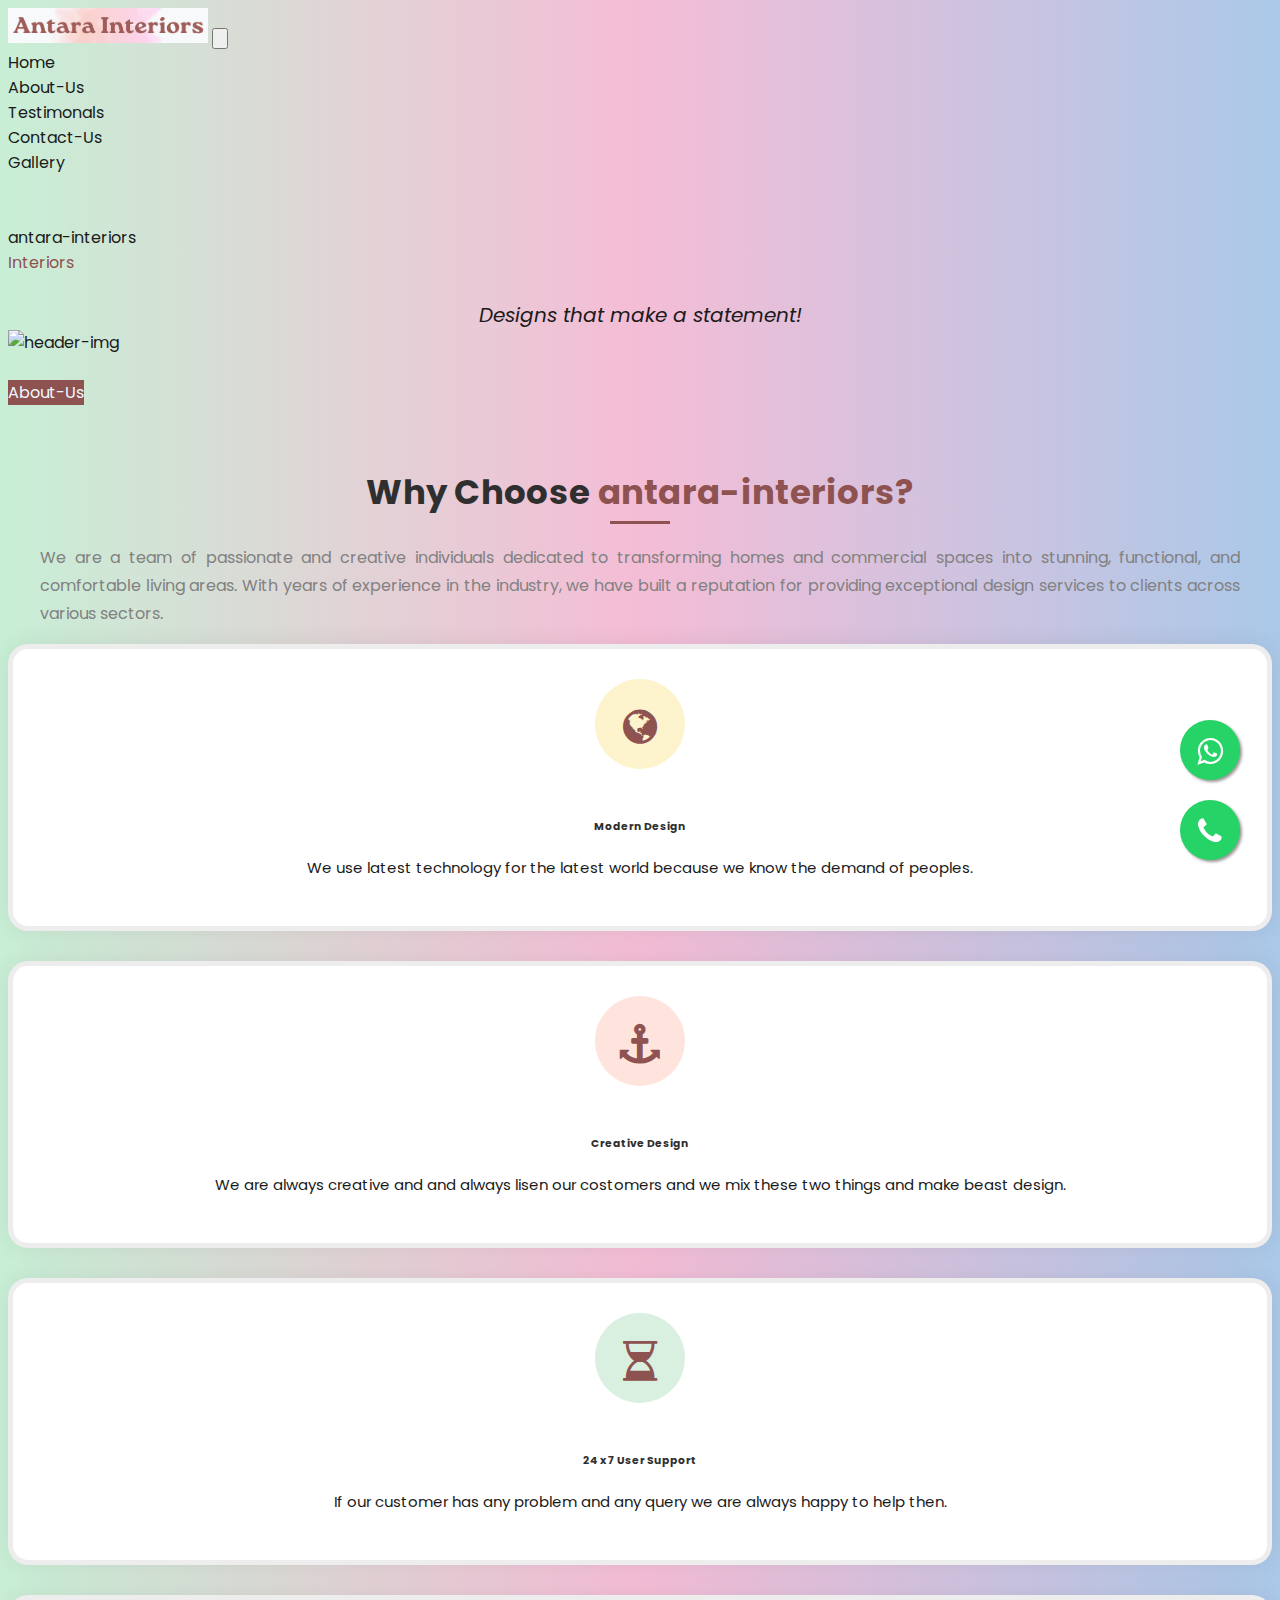
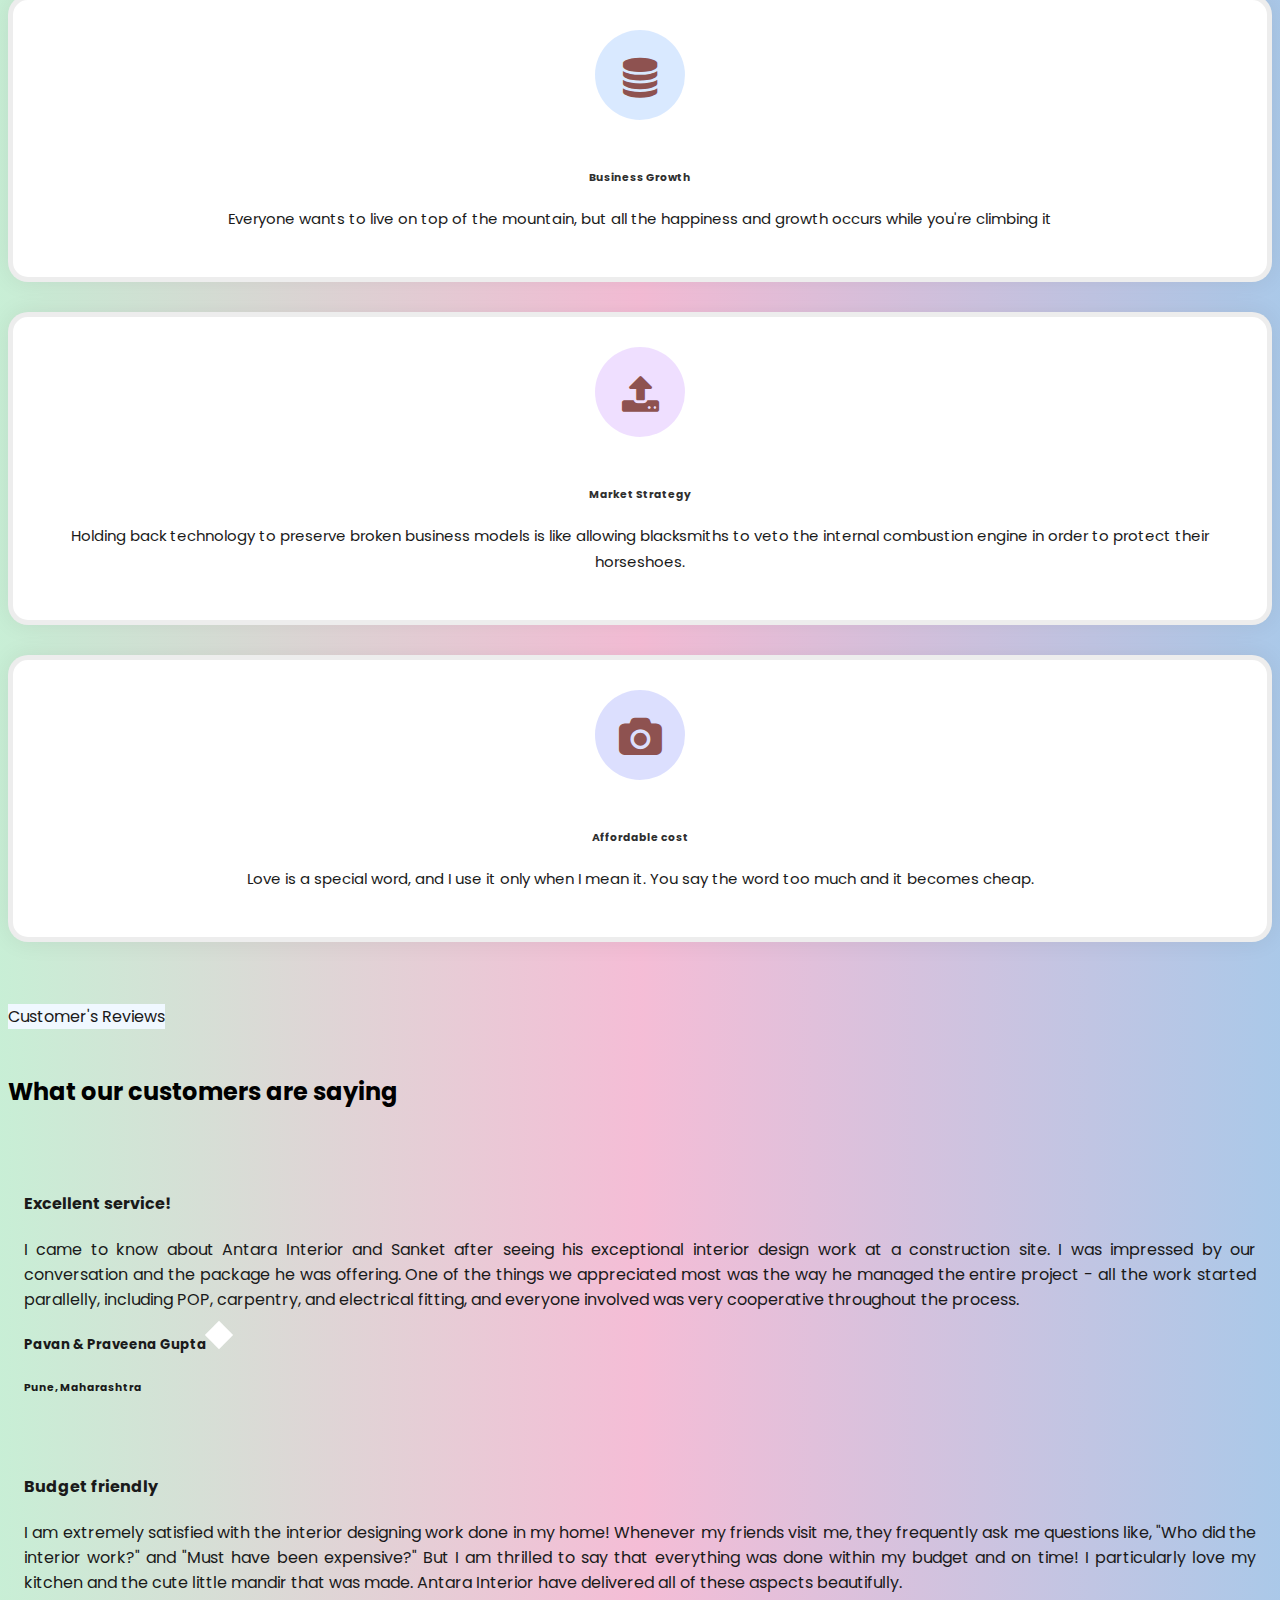
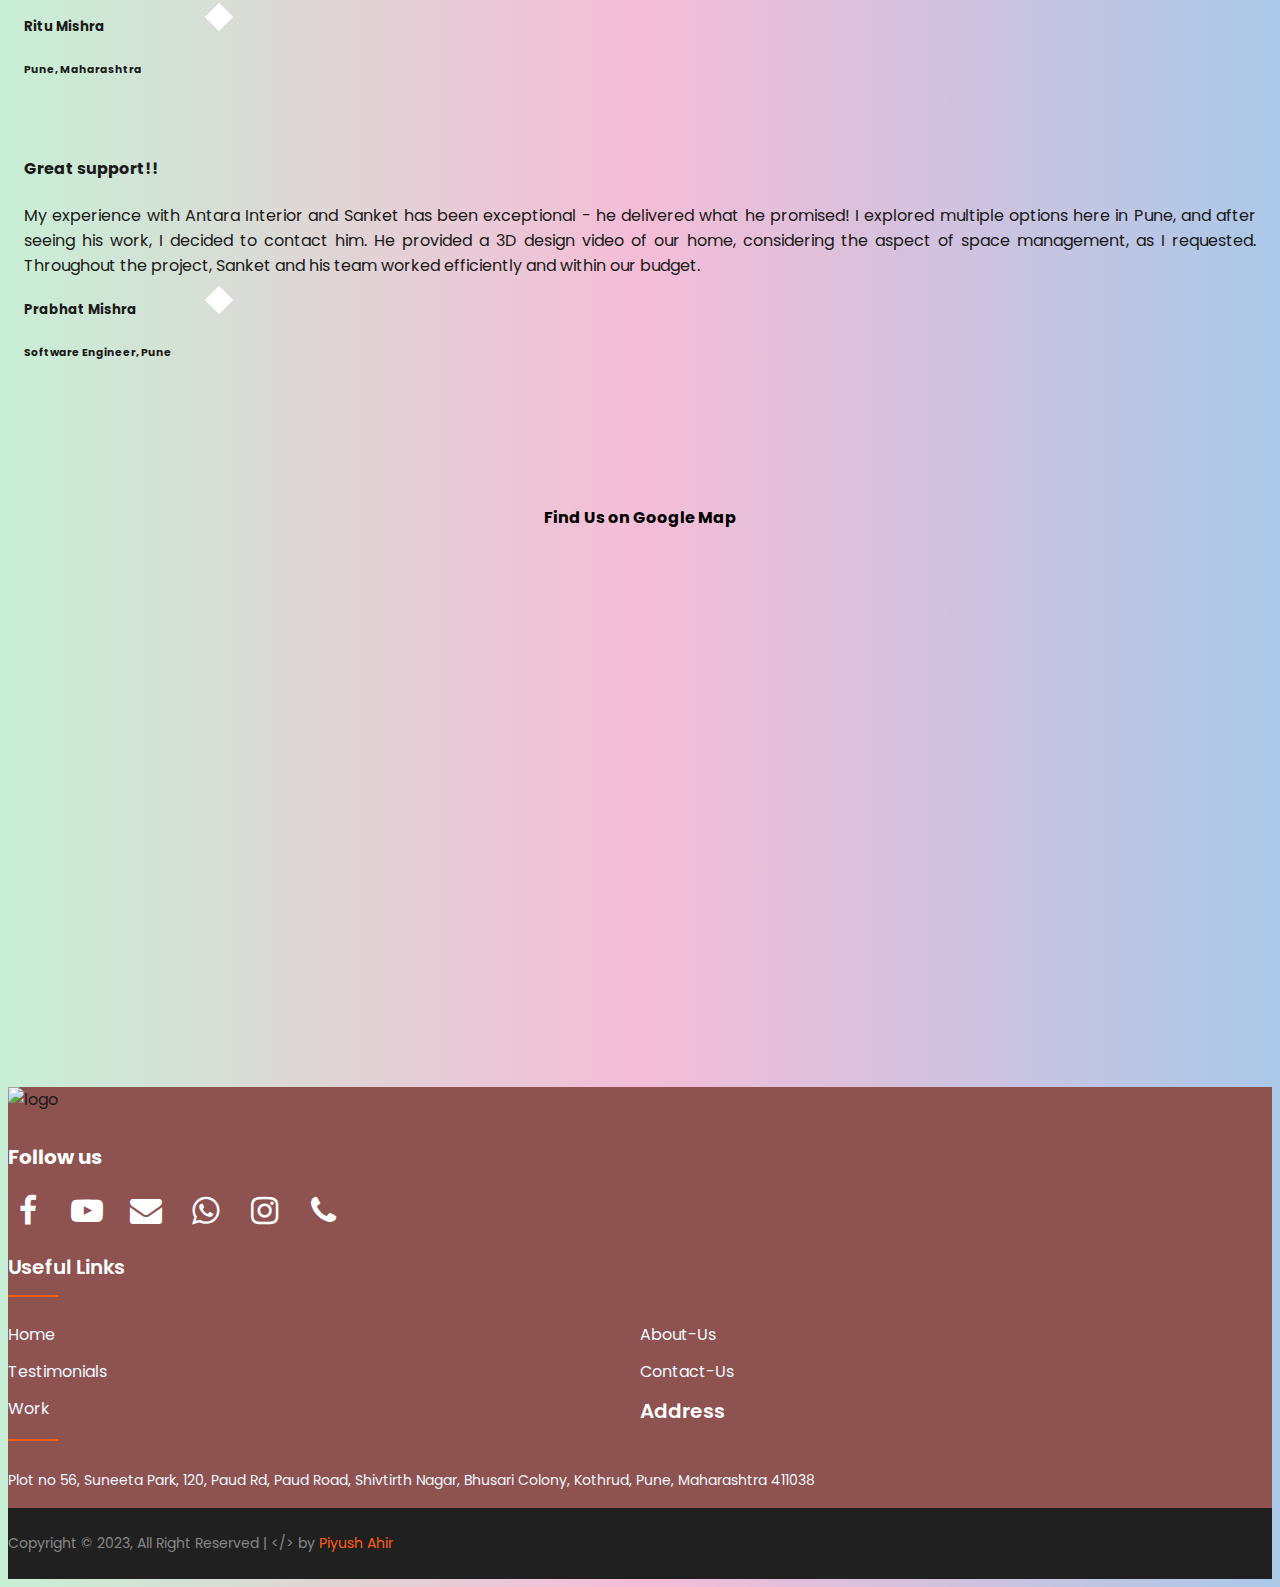
==== commit d811dadc: "final touch" ====
--- a/index.html
+++ b/index.html
@@ -23,7 +23,7 @@
     <!--code for navigation bar-->
     <nav class="navbar sticky-top navbar-expand-lg navbar-light bg-light">
         <div class="container-fluid">
-            <a class="navbar-brand" href="#"><b>antara-interiors</b></a>
+            <a class="navbar-brand" href="#"><img width="200" height="35" class="d-inline-block align-top" src="./images/logo-antara.png"></a>
             <button class="navbar-toggler" type="button" data-bs-toggle="collapse" data-bs-target="#navbarSupportedContent" aria-controls="navbarSupportedContent" aria-expanded="false" aria-label="Toggle navigation">
                 <span class="navbar-toggler-icon"></span>
                 </button>
@@ -54,14 +54,14 @@
         <div class="container-fluid">
             <div class="row">
                 <div class="col-lg-6">
-                    <div class="container d-flex align-self-center align-items-center  flex-column justify-content-center h-100 display-4 fw-semibold">
-                        <div>antara-interiors</div>
-                        <div style="color: #8E5250;" id="dynamicContent" class="overflow-hidden">Interiors</div>
-                        <div>Best of all</div>
+                    <div class="container d-flex align-self-center align-items-center  flex-column justify-content-center h-100">
+                        <div class="fw-semibold display-3">antara-interiors</div>
+                        <div style="color: #8E5250;" id="dynamicContent" class="overflow-hidden display-5 fw-semibold">Interiors</div><br>
+                        <div style="font-size: 20px; text-align: center;" class="text-muted display-6"><em>Designs that make a statement!</em></div>
                     </div>
                 </div>
                 <div class="col-lg-6">
-                    <img class="img-container img-fluid img-responsive" src="./images/header-img.png" alt="header-img" srcset="">
+                    <img class="img-container img-fluid img-responsive" src="./images/header1.png" alt="header-img" srcset="">
                 </div>
             </div>
         </div>
@@ -77,15 +77,17 @@
                 </span>
             </div>
             <br>
+            <div style="padding: 0rem 2rem 0rem 2rem;" class="section-head col-sm-12">
+                <h4><span>Why Choose</span> antara-interiors?</h4>
+                <p style="text-align: justify;">
+                    We are a team of passionate and creative individuals dedicated to transforming homes and commercial spaces into stunning, functional, and comfortable living areas. With years of experience in the industry, we have built a reputation for providing exceptional
+                    design services to clients across various sectors.
+                </p>
+            </div>
+        </div>
+        <div class="feat bg-gray pt-5 pb-5 addBG">
             <div class="container">
                 <div class="row">
-                    <div class="section-head col-sm-12">
-                        <h4><span>Why Choose</span> antara-interiors?</h4>
-                        <p>
-                            We are a team of passionate and creative individuals dedicated to transforming homes and commercial spaces into stunning, functional, and comfortable living areas. With years of experience in the industry, we have built a reputation for providing exceptional
-                            design services to clients across various sectors.
-                        </p>
-                    </div>
                     <div class="col-lg-4 col-sm-6">
                         <div class="item"> <span class="icon feature_box_col_one"><i class="fa fa-globe"></i></span>
                             <h6>Modern Design</h6>
@@ -137,11 +139,8 @@
                             <span class="text-primary">Customer's</span> Reviews
                         </span>
                         <br><br>
-                        <h2 style="color: azure;" class="text-capitalize">What our customers are saying</h2>
-                        <p style="text-align: center;" class="d-none d-sm-block mt-4">Feedback is important because it provides valuable information to help us improve and grow. Whether it's feedback on our work, behavior, or performance, it helps us identify areas of strength and weakness. Positive feedback helps
-                            us understand what we're doing well and reinforces good behavior, while constructive feedback helps us recognize areas for improvement and make necessary changes. Without feedback, we may continue to make the same mistakes,
-                            miss opportunities for growth, and fail to reach our full potential. Feedback allows us to learn from our experiences, build better relationships, and achieve our goals more effectively.
-                        </p>
+                        <h2 style="color: black;" class="text-capitalize">What our customers are saying</h2>
+                        <br>
                     </div>
                 </div>
             </div>
--- a/css/style.css
+++ b/css/style.css
@@ -3,8 +3,19 @@
 }
 
 body {
-    font-family: 'Poppins', sans-serif;
-    margin-top: 20px;
+    color: #1a1a1a;
+    font-family: "Poppins", sans-serif;
+    background: hsla(141, 54%, 86%, 1);
+    background: linear-gradient( to right, hsla(141, 54%, 86%, 1) 0%, hsla(333, 73%, 85%, 1) 50%, hsla(211, 58%, 79%, 1) 100%);
+    background: -moz-linear-gradient( to right, hsla(141, 54%, 86%, 1) 0%, hsla(333, 73%, 85%, 1) 50%, hsla(211, 58%, 79%, 1) 100%);
+    background: -webkit-linear-gradient( to right, hsla(141, 54%, 86%, 1) 0%, hsla(333, 73%, 85%, 1) 50%, hsla(211, 58%, 79%, 1) 100%);
+}
+
+.addBG {
+    background-image: url('https://raw.githubusercontent.com/piyushahir28/antara-interiors/main/images/14.jpg');
+    background-repeat: no-repeat;
+    background-attachment: fixed;
+    background-size: 100% 100%;
 }
 
 
@@ -14,7 +25,7 @@
     display: block;
     margin-left: auto;
     margin-right: auto;
-    width: 80%;
+    width: 100%;
 }
 
 
@@ -99,7 +110,7 @@
 }
 
 .section-head {
-    margin-bottom: 60px;
+    margin-bottom: 0px;
 }
 
 .section-head h4 {
@@ -347,7 +358,6 @@
 }
 
 .review-area {
-    background-color: var(--primary);
     padding-bottom: 2rem;
     padding-top: 2rem;
 }
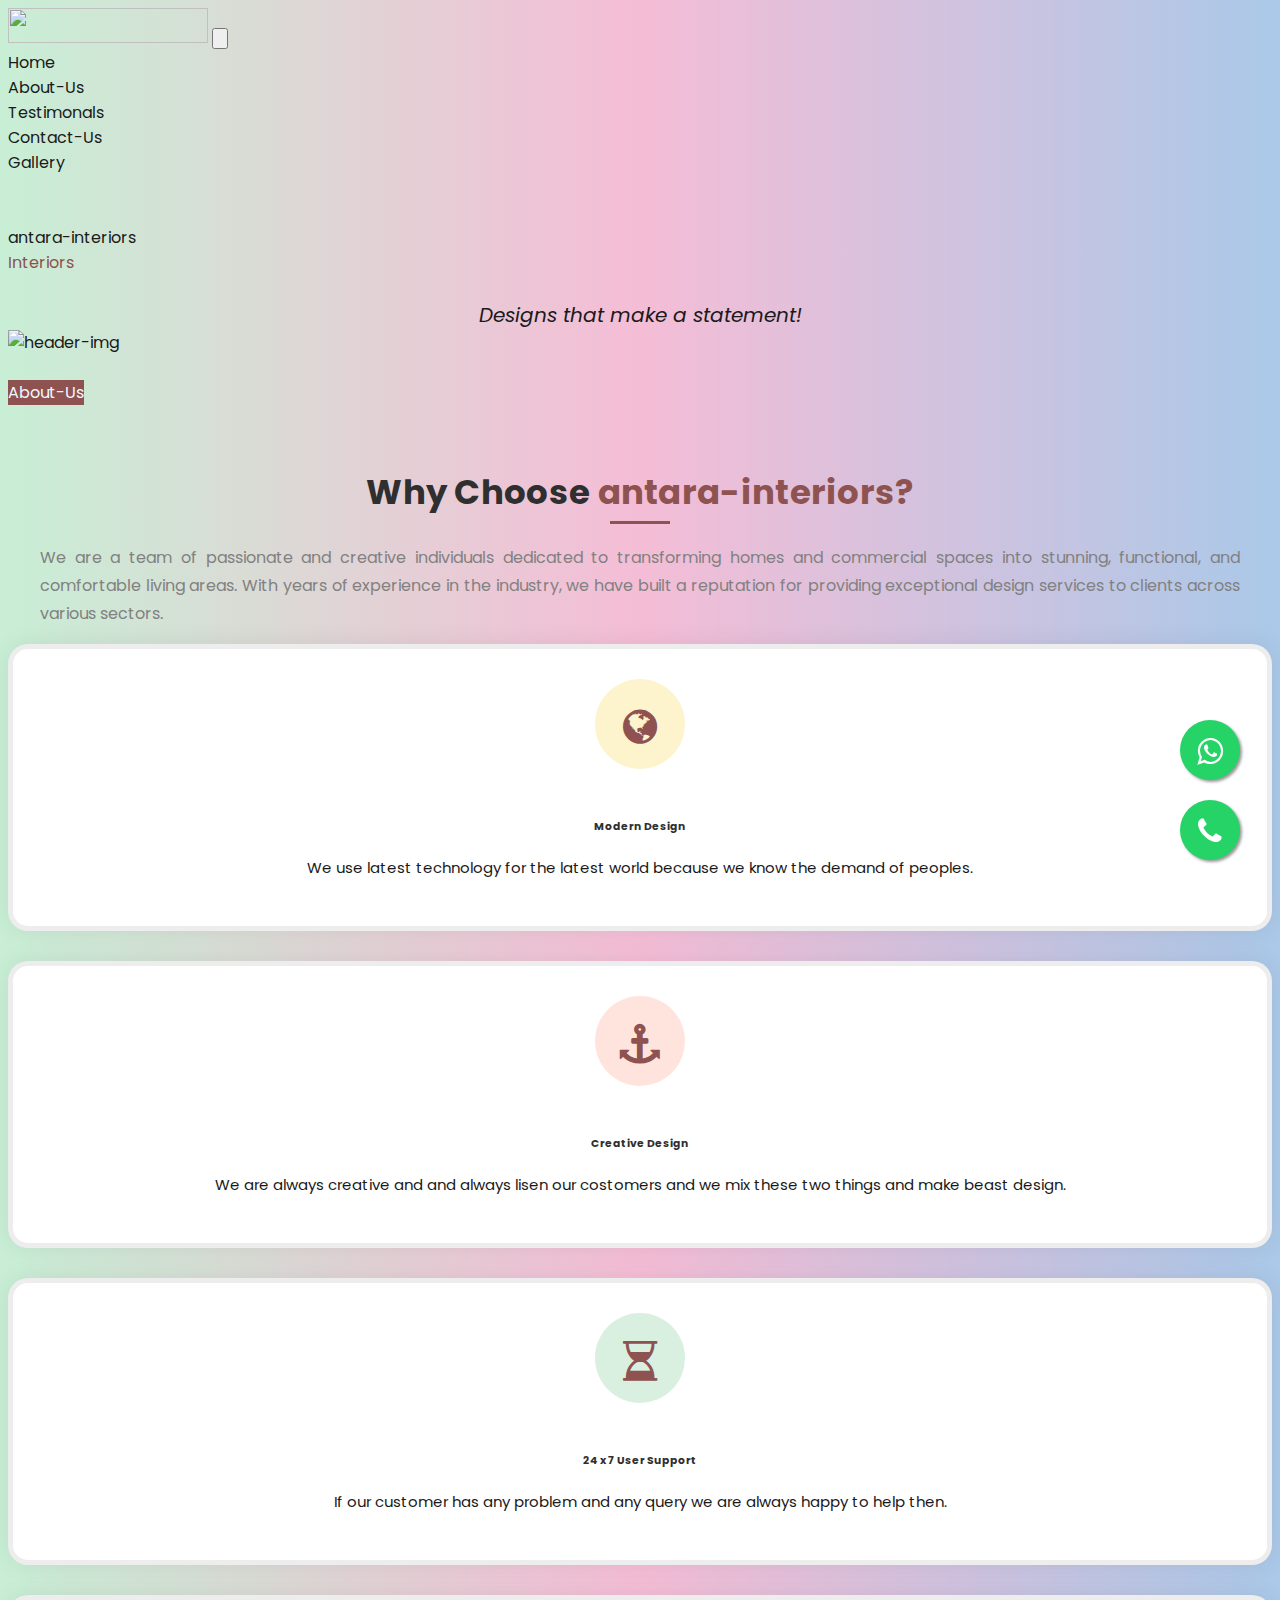
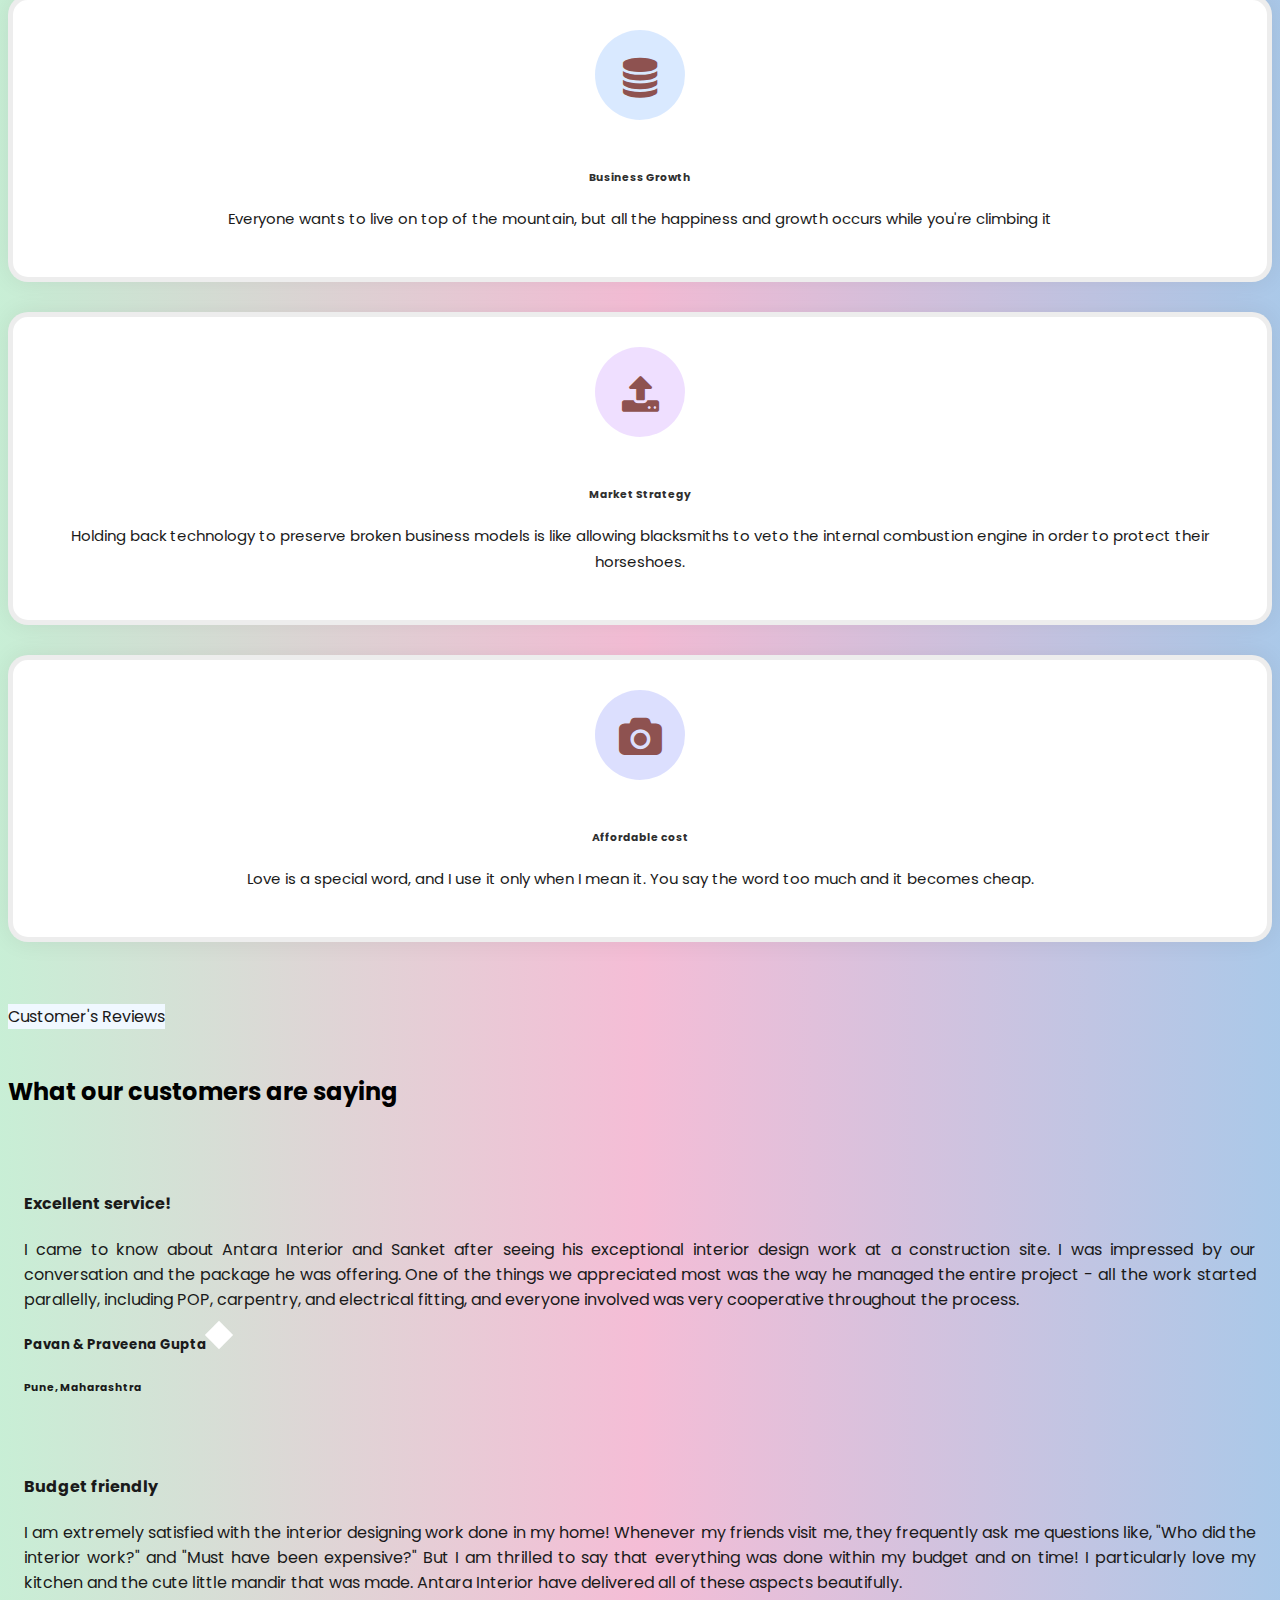
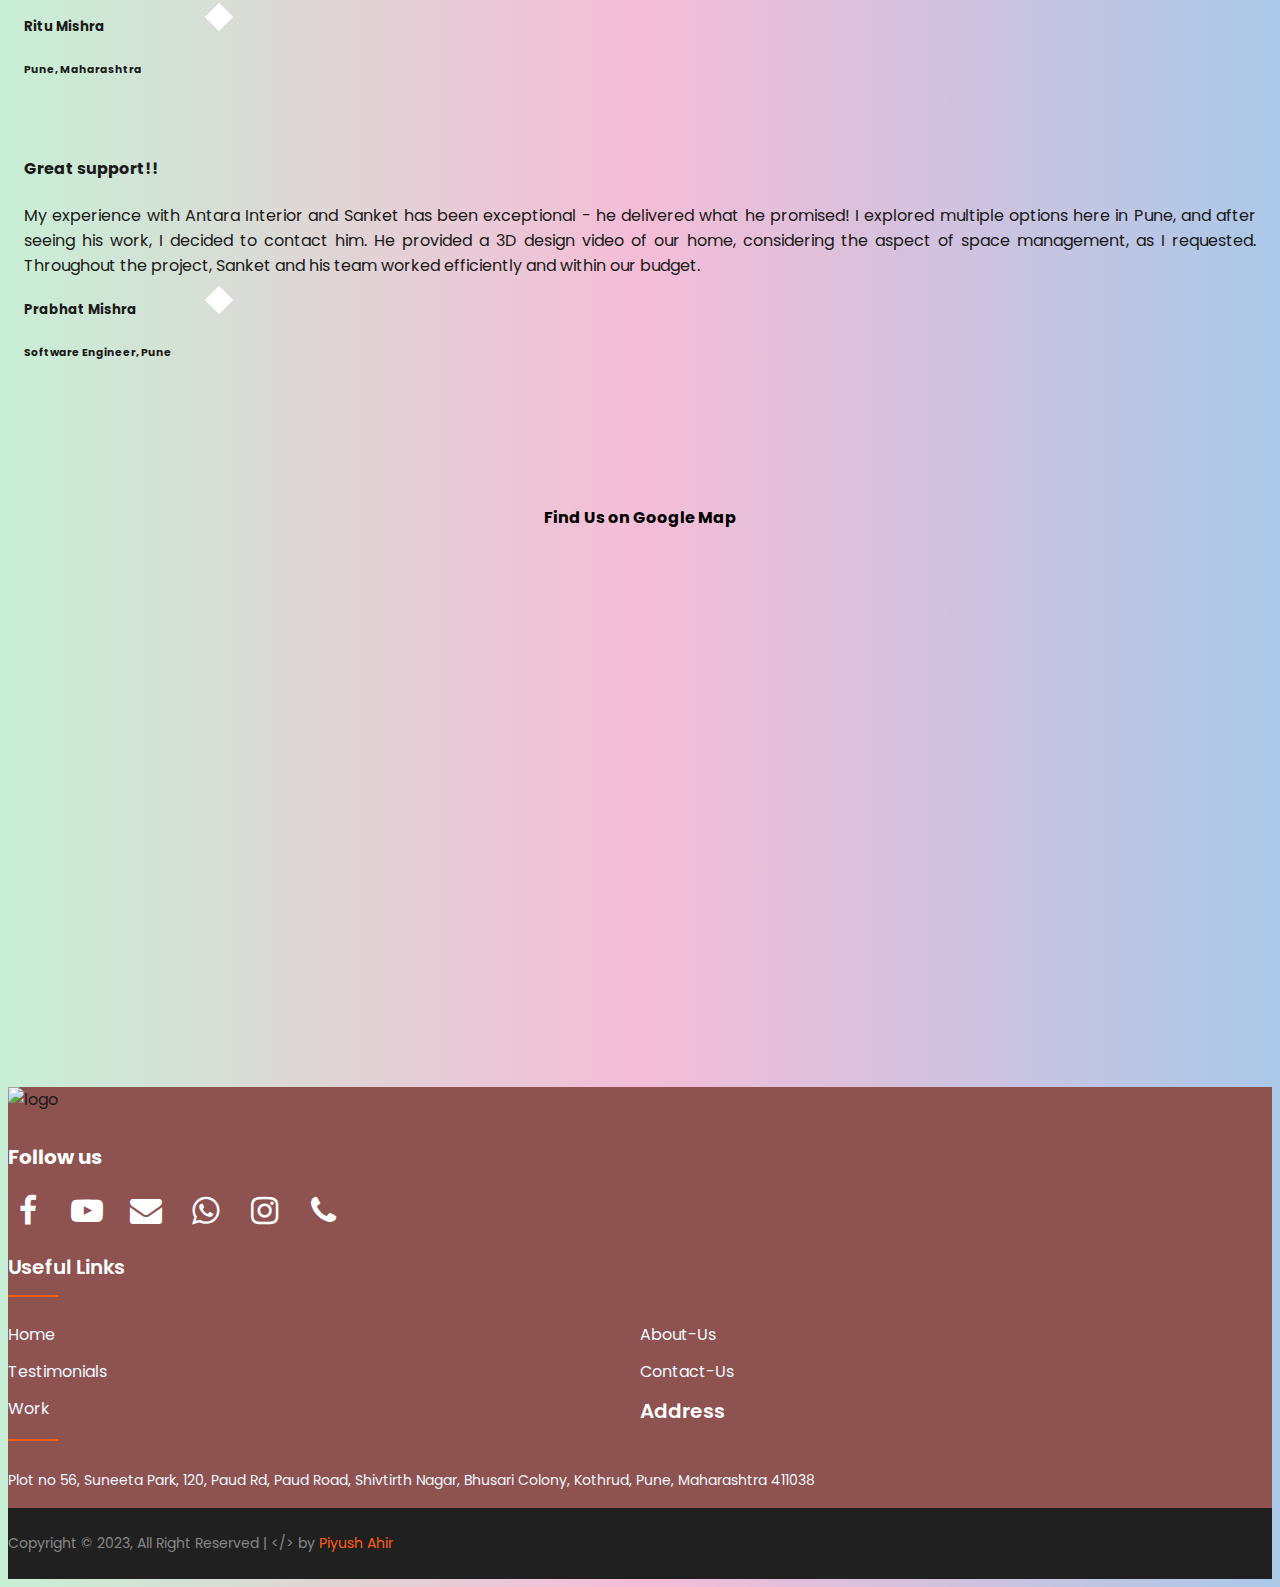
==== commit 956d9168: "bg updated" ====
--- a/index.html
+++ b/index.html
@@ -23,7 +23,7 @@
     <!--code for navigation bar-->
     <nav class="navbar sticky-top navbar-expand-lg navbar-light bg-light">
         <div class="container-fluid">
-            <a class="navbar-brand" href="#"><img width="200" height="35" class="d-inline-block align-top" src="./images/logo-antara.png"></a>
+            <a class="navbar-brand" href="#"><img width="200" height="35" class="d-inline-block align-top" src="https://raw.githubusercontent.com/piyushahir28/antara-interiors/main/images/logo-antara.png"></a>
             <button class="navbar-toggler" type="button" data-bs-toggle="collapse" data-bs-target="#navbarSupportedContent" aria-controls="navbarSupportedContent" aria-expanded="false" aria-label="Toggle navigation">
                 <span class="navbar-toggler-icon"></span>
                 </button>
--- a/css/style.css
+++ b/css/style.css
@@ -12,7 +12,7 @@
 }
 
 .addBG {
-    background-image: url('https://raw.githubusercontent.com/piyushahir28/antara-interiors/main/images/14.jpg');
+    background-image: url('https://raw.githubusercontent.com/piyushahir28/antara-interiors/main/images/bgImg.jpg');
     background-repeat: no-repeat;
     background-attachment: fixed;
     background-size: 100% 100%;
